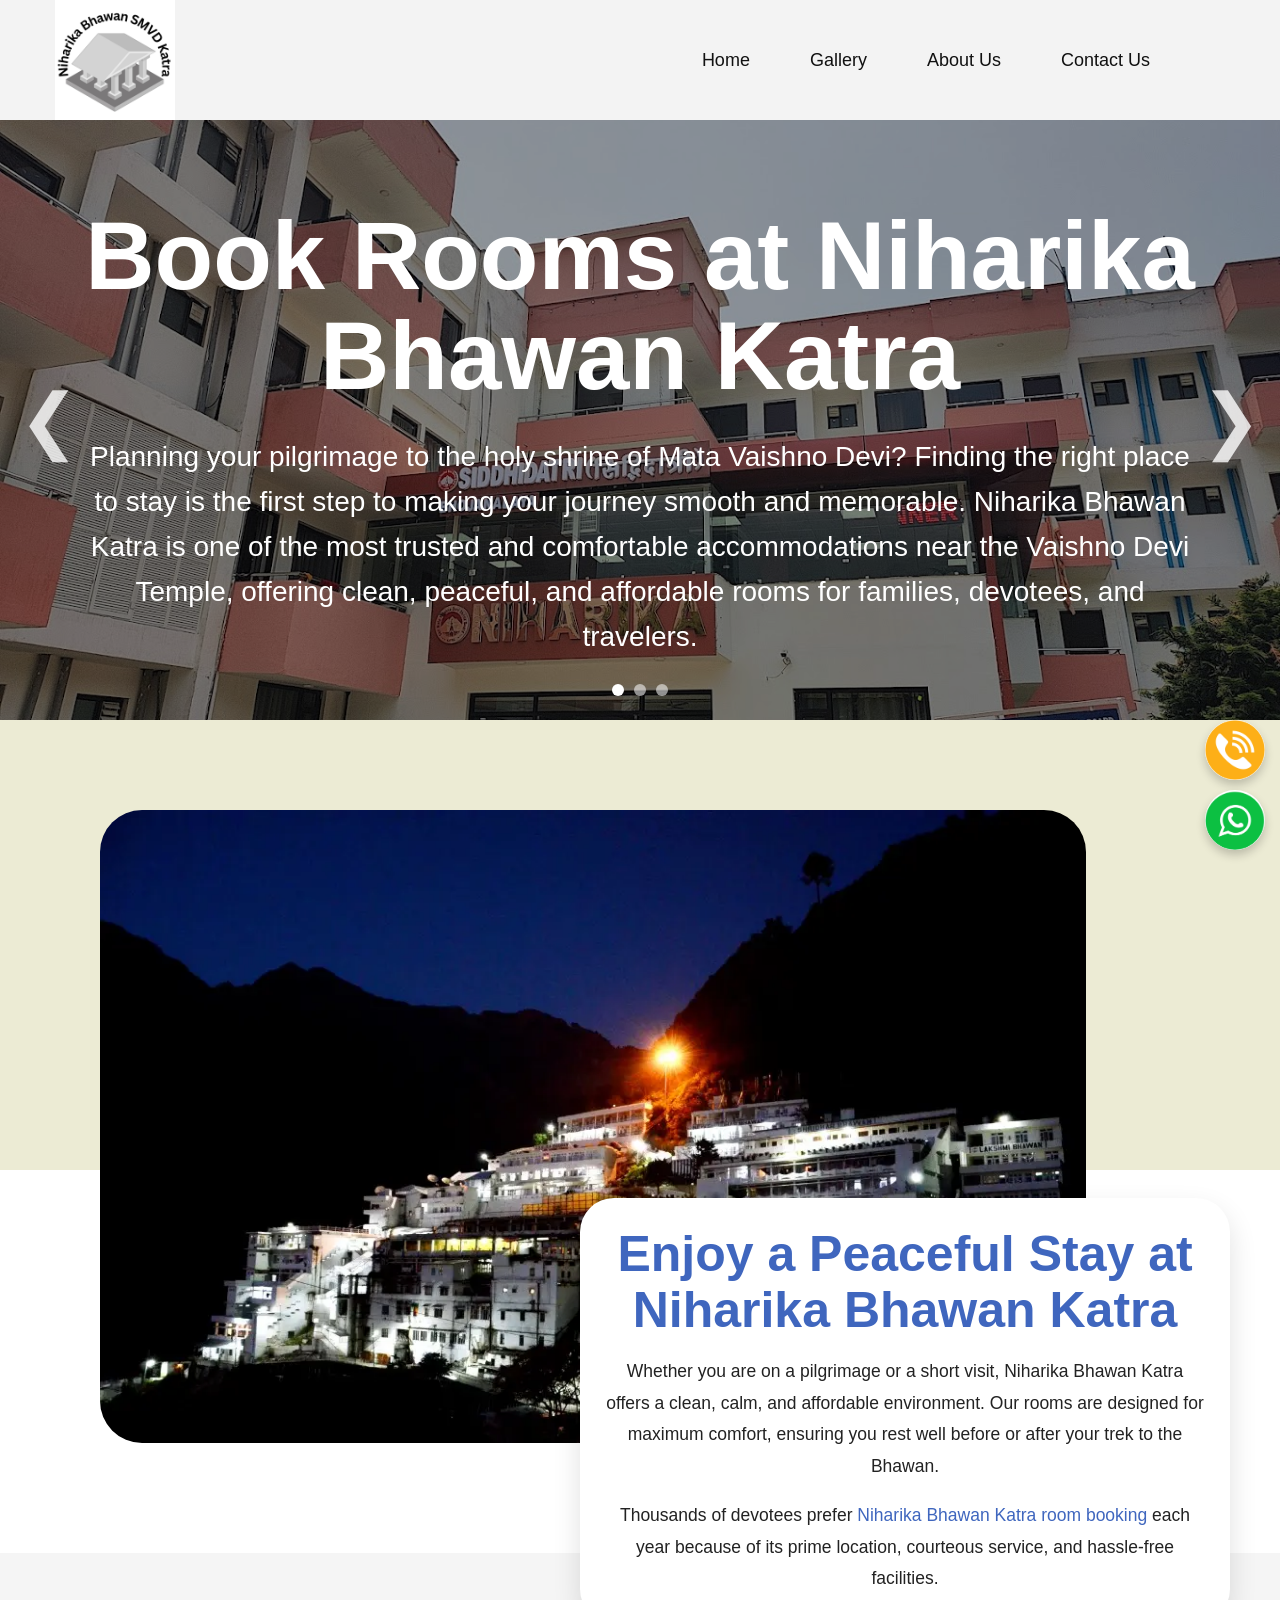
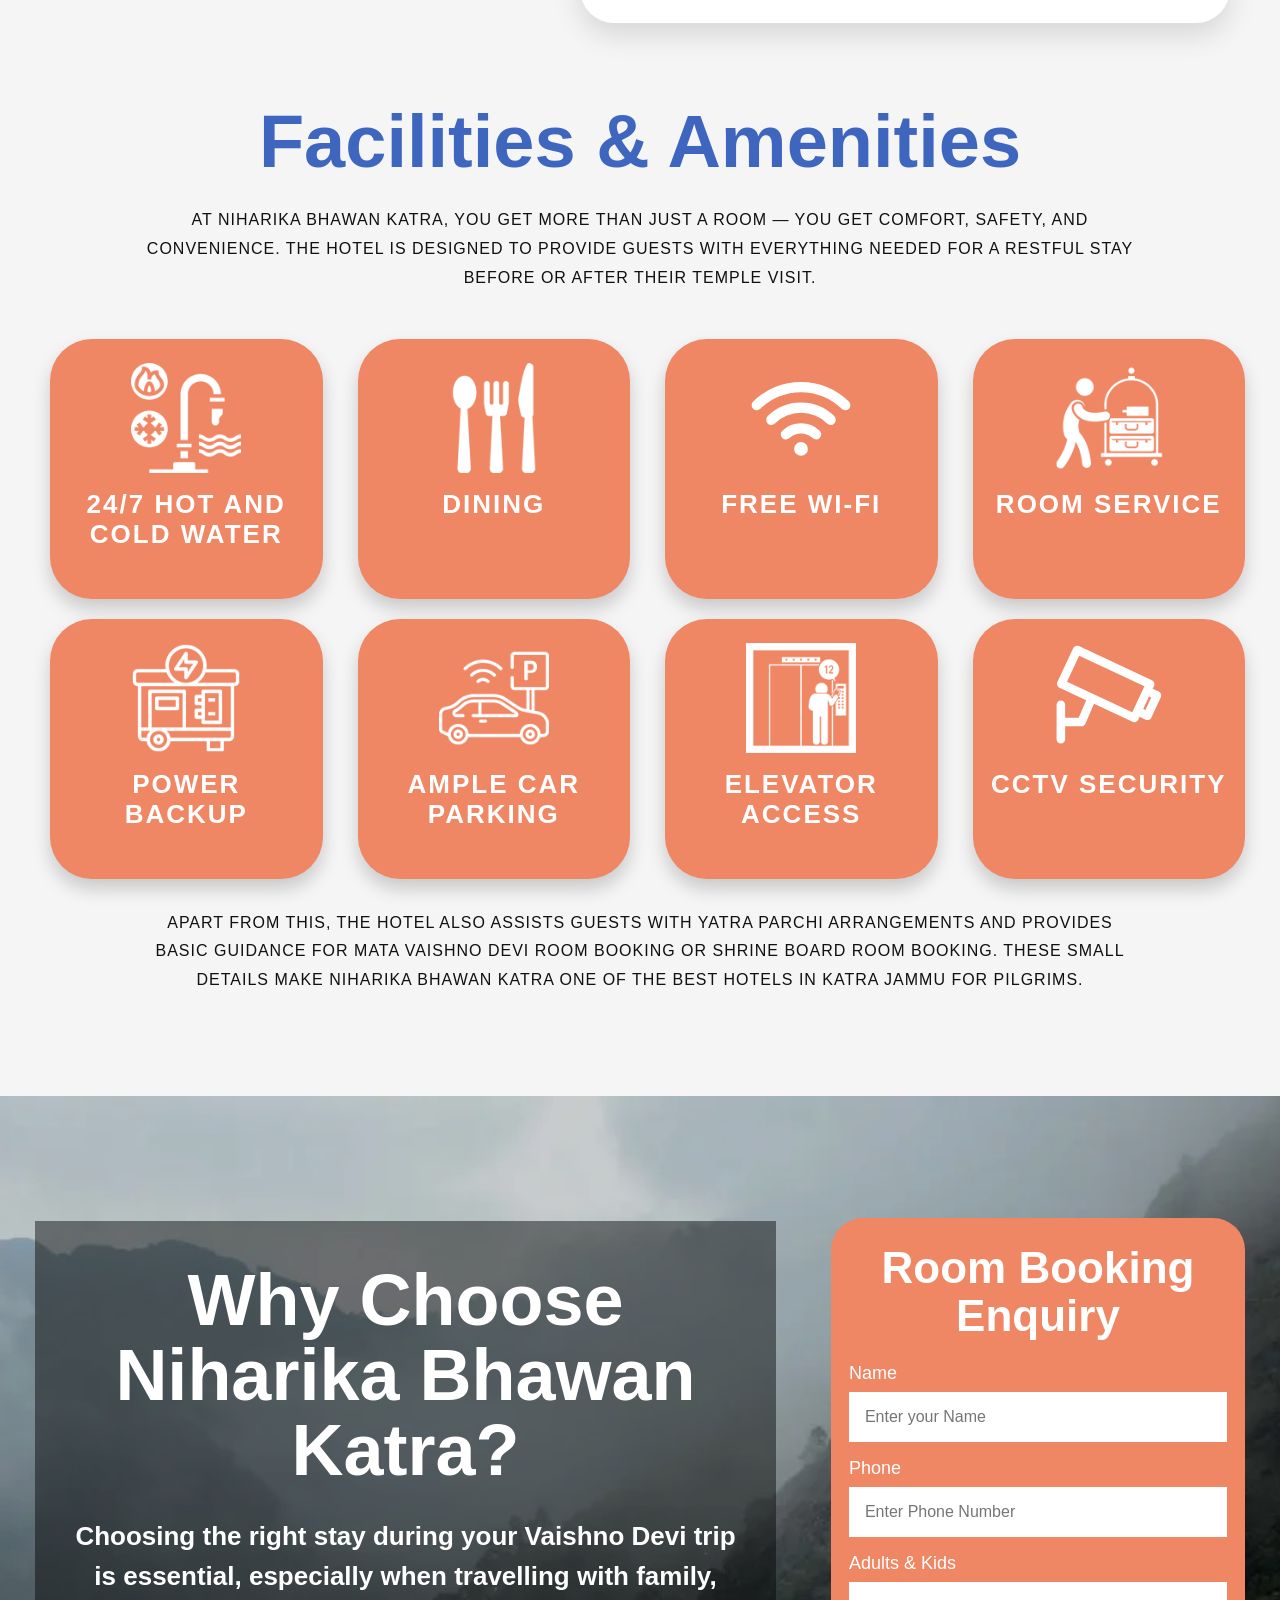
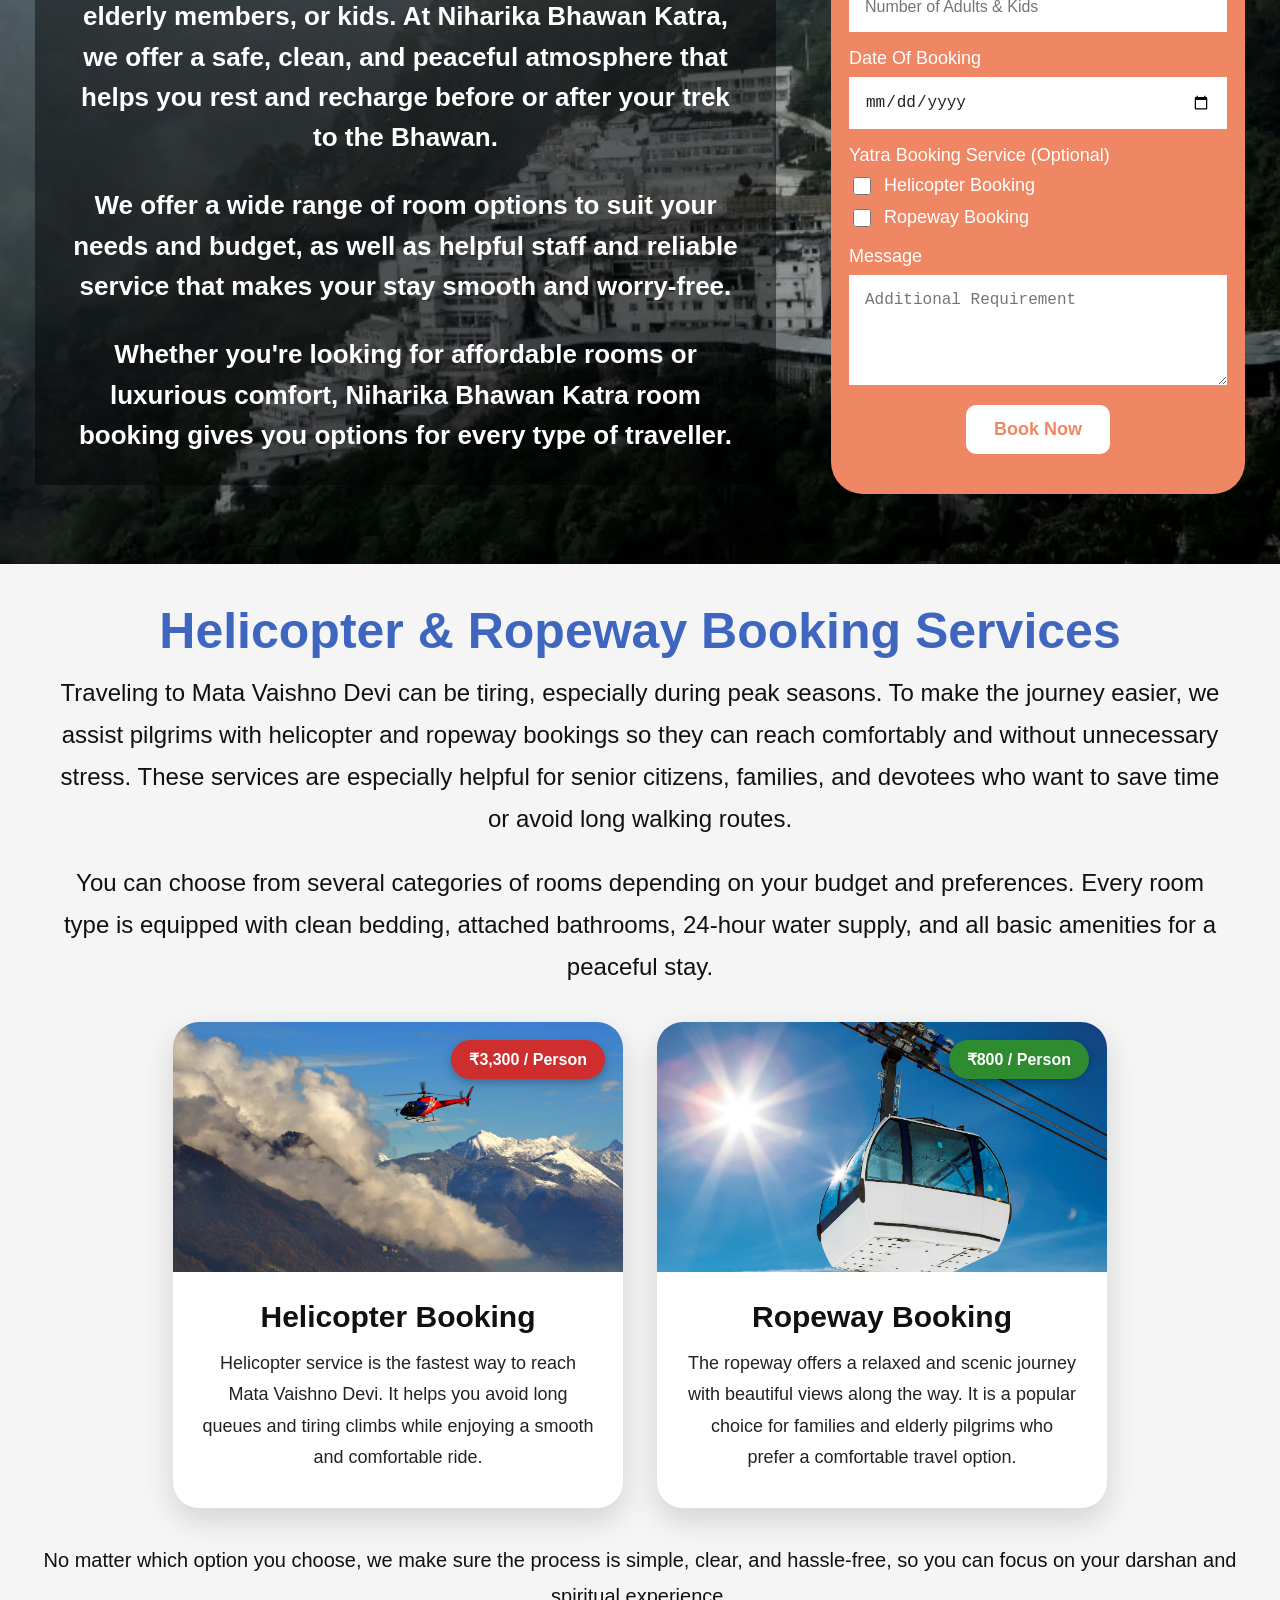
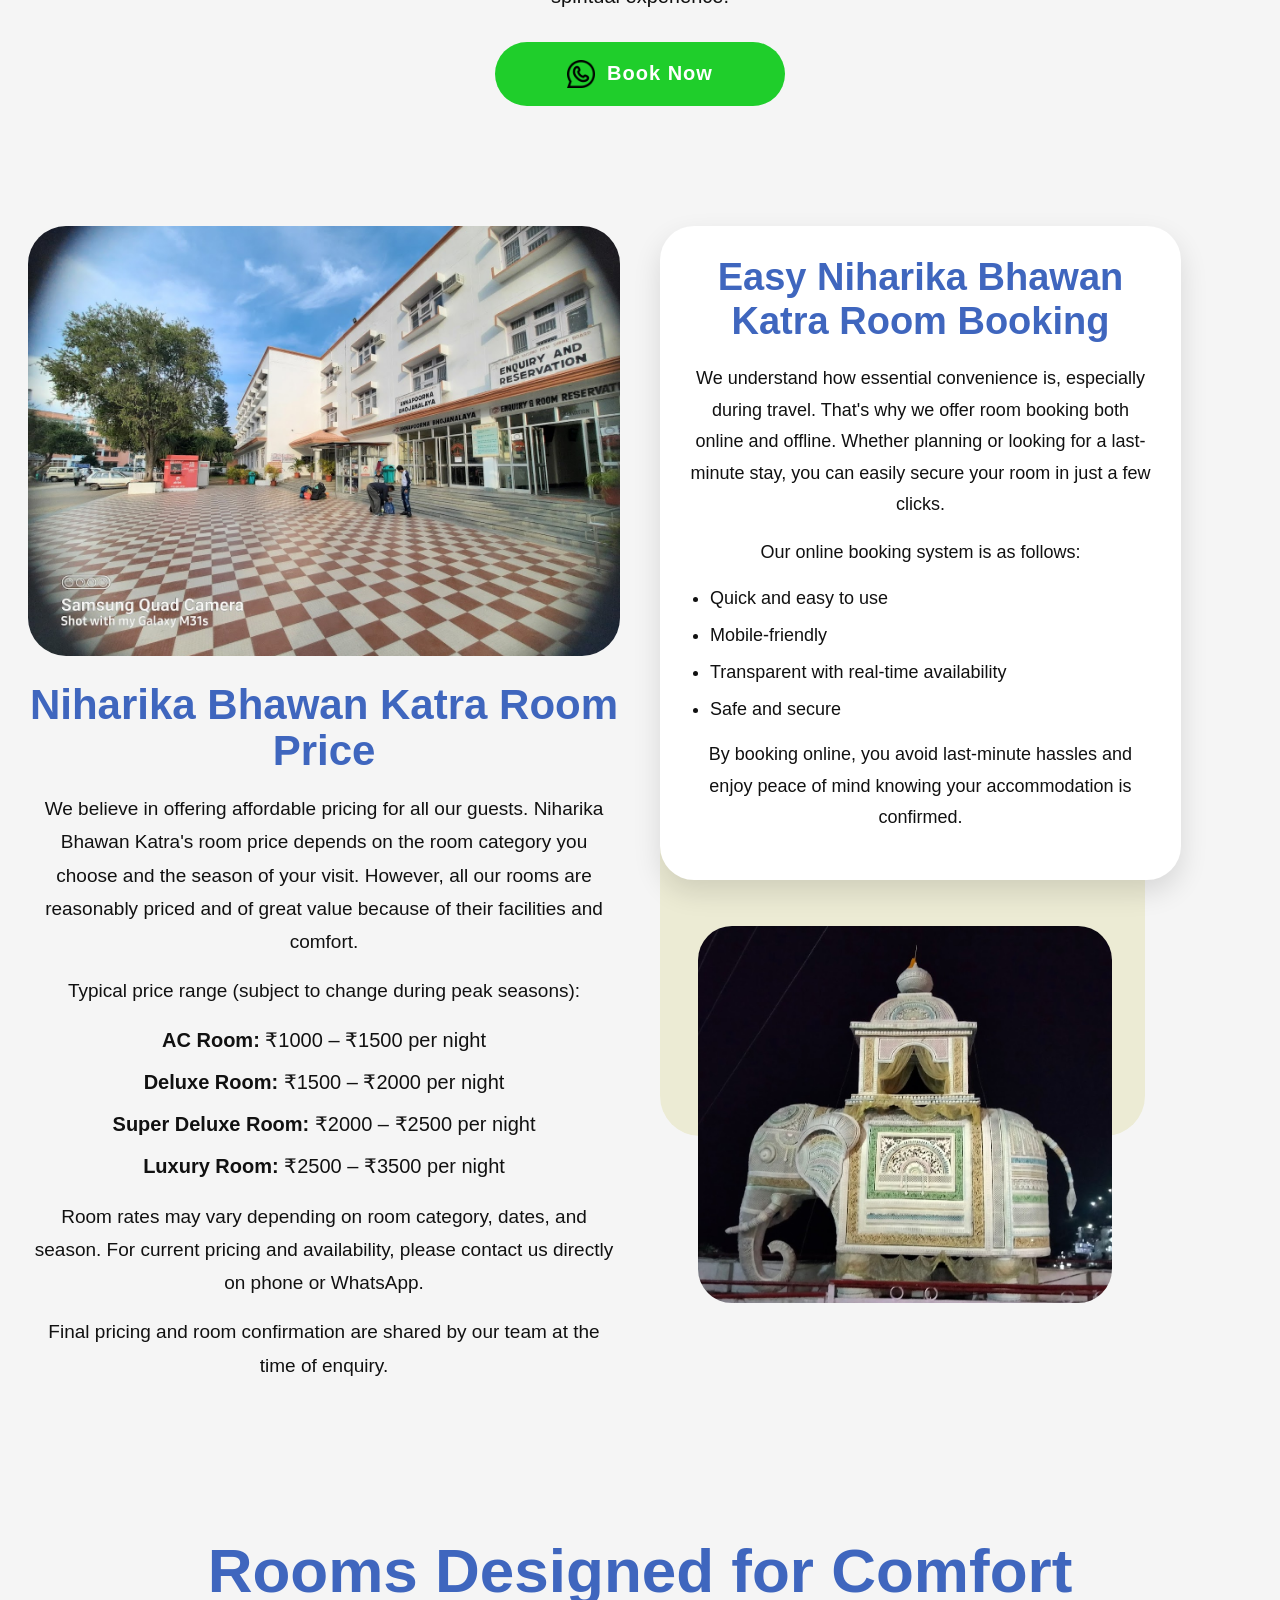
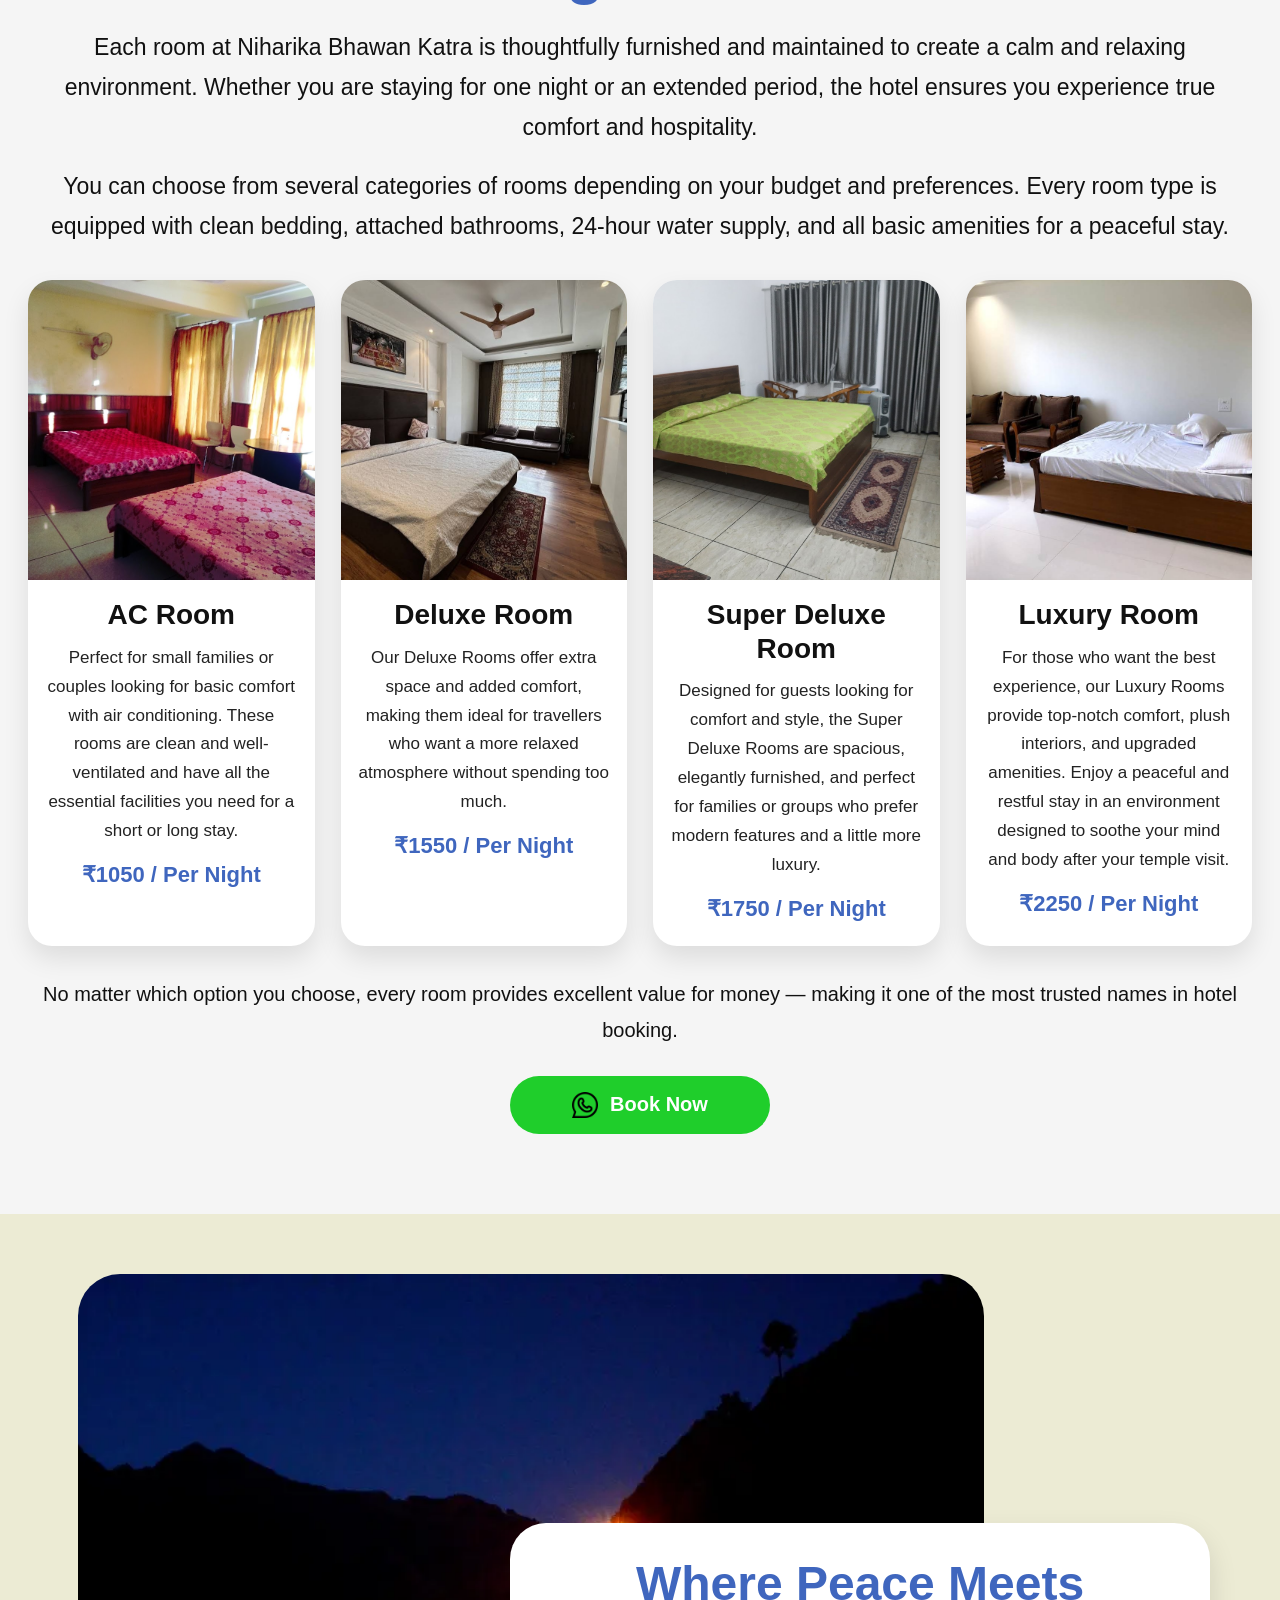
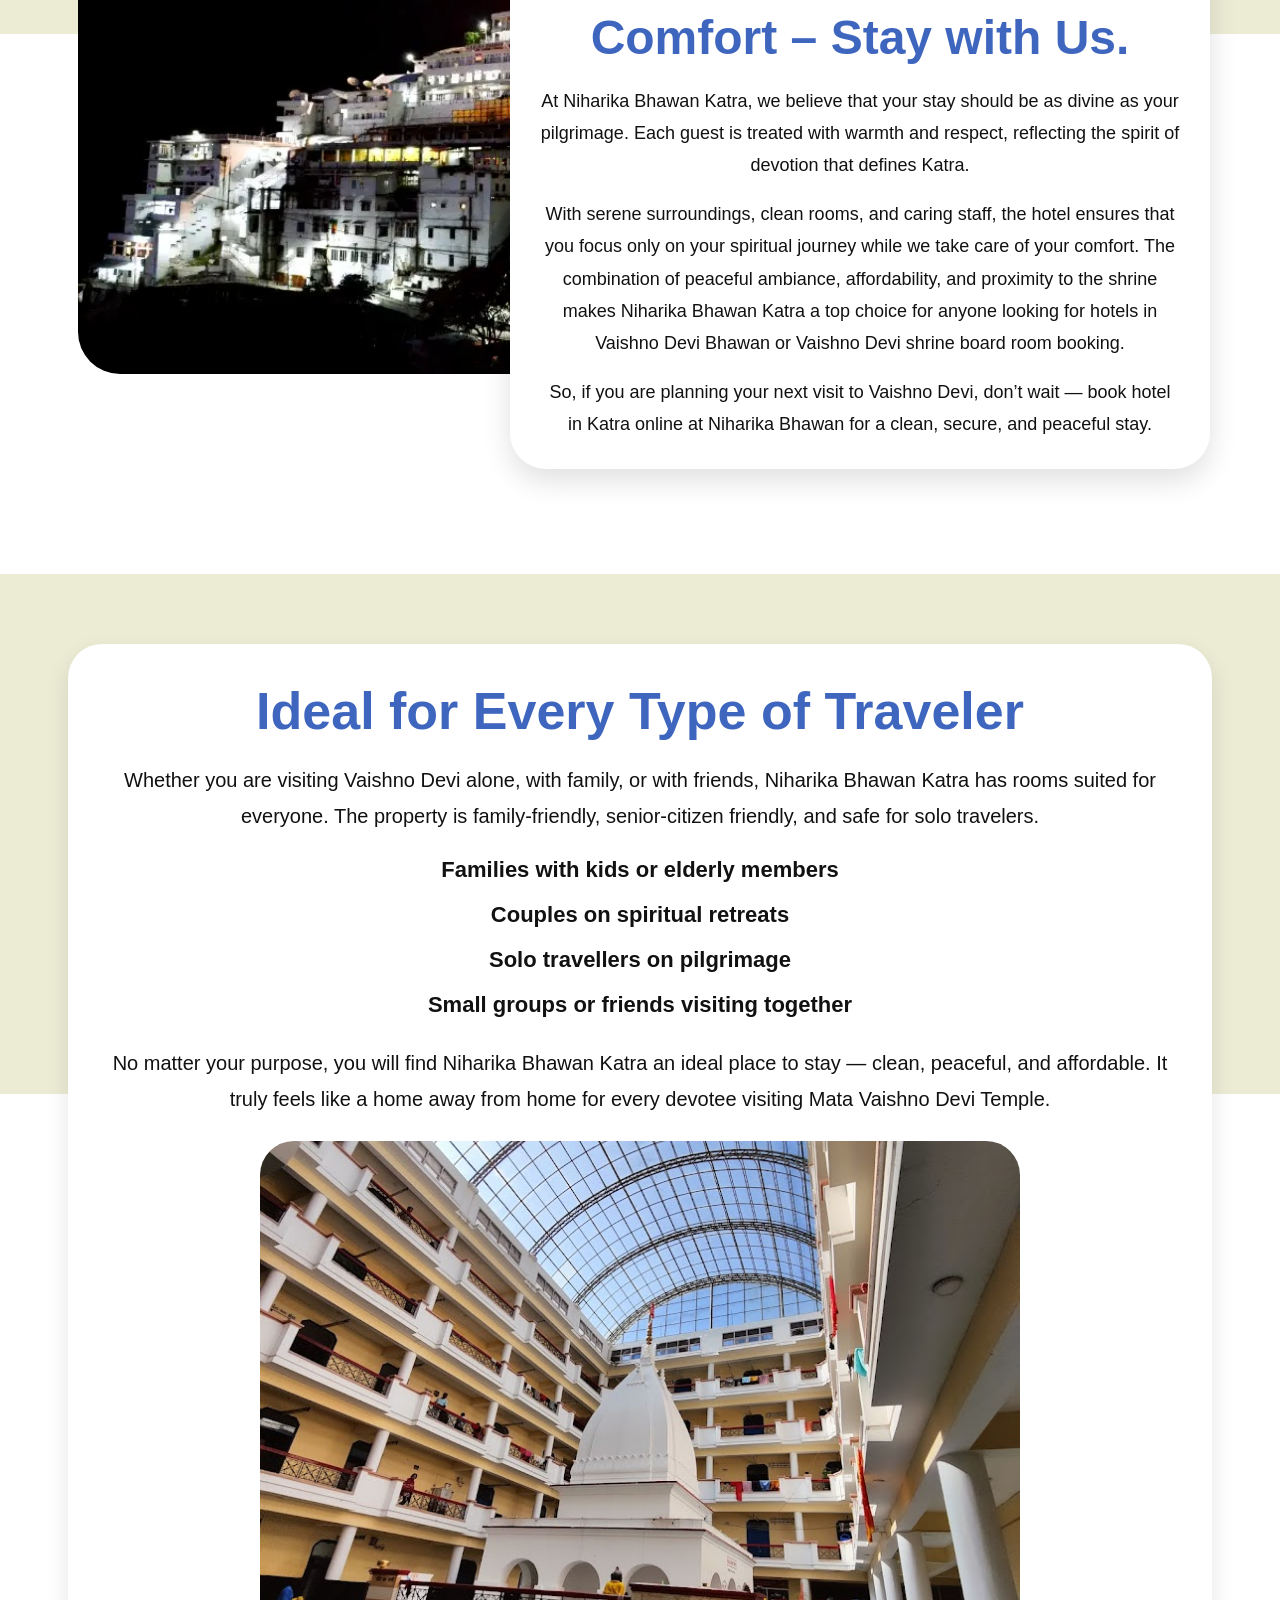
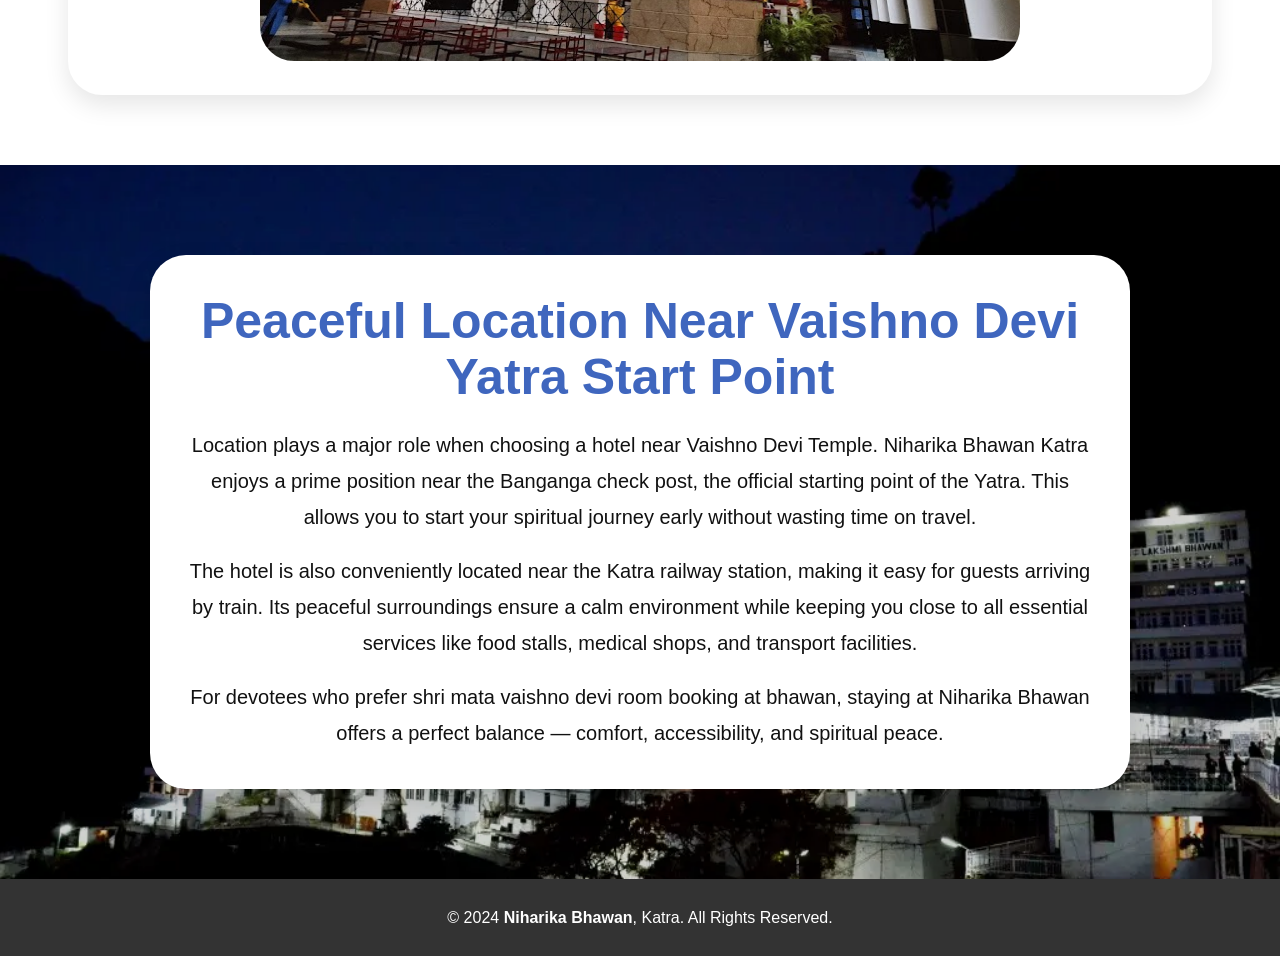
==== index.html @ 3c654892 "make changes" ====
<!DOCTYPE html>
<html lang="en">
<head>
  <!-- Google Tag Manager -->
   <script async src="https://www.googletagmanager.com/gtag/js?id=AW-18044706580"></script>
    <script>
      window.dataLayer = window.dataLayer || [];
      function gtag(){dataLayer.push(arguments);}
      gtag('js', new Date());
      gtag('config', 'AW-18044706580');
    </script>
  <script>(function(w,d,s,l,i){w[l]=w[l]||[];w[l].push({'gtm.start':
  new Date().getTime(),event:'gtm.js'});var f=d.getElementsByTagName(s)[0],
  j=d.createElement(s),dl=l!='dataLayer'?'&l='+l:'';j.async=true;j.src=
  'https://www.googletagmanager.com/gtm.js?id='+i+dl;f.parentNode.insertBefore(j,f);
  })(window,document,'script','dataLayer','GTM-N9LTWVC6');</script>
  <!-- End Google Tag Manager -->
  <meta charset="UTF-8" />
  <meta name="viewport" content="width=device-width, initial-scale=1.0" />

  <title>Niharika Bhawan Katra | Room Booking Near Vaishno Devi</title>
  <meta name="description" content="Book rooms at Niharika Bhawan Katra for a clean, comfortable, and convenient stay near Vaishno Devi. Direct enquiry on phone and WhatsApp.">
  <meta name="robots" content="index, follow">
  <link rel="canonical" href="https://www.niharika-bhawan-stay.com/">

  <!-- optional only; Google ranking par effect nahi -->
  <meta name="keywords" content="Niharika Bhawan Katra, room booking Katra, hotel near Vaishno Devi, stay in Katra, Katra room booking">

  <link rel="icon" href="images/favicon.png" />
  <link rel="stylesheet" href="css/style.css" />
</head>
<body>
  <!-- Google Tag Manager (noscript) -->
  <noscript><iframe src="https://www.googletagmanager.com/ns.html?id=GTM-N9LTWVC6"
  height="0" width="0" style="display:none;visibility:hidden"></iframe></noscript>
  <!-- End Google Tag Manager (noscript) -->
  <header class="site-header">
    <div class="header-inner">
      <a href="index.html" class="logo-wrap">
        <img
          src="images/NiharikaBhawanSMVDKatralogo.jpg"
          alt="Niharika Bhawan Logo"
          class="logo-img"
        />
      </a>

      <nav class="desktop-nav">
        <a href="index.html">Home</a>
        <a href="gallery.html">Gallery</a>
        <a href="about-us.html">About Us</a>
        <a href="contact-us.html">Contact Us</a>
      </nav>
    </div>
  </header>
  <section class="hero-slider" id="carousel-5ac9">
  <div class="slides">

    <div class="slide active" style="background-image: url('images/hero1.jpg');">
      <div class="slide-overlay"></div>
      <div class="slide-content">
        <h1>Book Rooms at Niharika Bhawan Katra</h1>
        <p>
          Planning your pilgrimage to the holy shrine of Mata Vaishno Devi? Finding the right place to stay is the
          first step to making your journey smooth and memorable. Niharika Bhawan Katra is one of the most trusted
          and comfortable accommodations near the Vaishno Devi Temple, offering clean, peaceful, and affordable rooms
          for families, devotees, and travelers.
        </p>
      </div>
    </div>

    <div class="slide" style="background-image: url('images/hero2.jpg');">
      <div class="slide-overlay"></div>
      <div class="slide-content">
        <h1>Comfortable Stay Near Vaishno Devi</h1>
        <p>
          Enjoy a peaceful and convenient stay with clean rooms, easy access, and direct booking support for your trip.
        </p>
      </div>
    </div>

    <div class="slide" style="background-image: url('images/hero3.jpg');">
      <div class="slide-overlay"></div>
      <div class="slide-content">
        <h1>Affordable Rooms for Families and Travelers</h1>
        <p>
          Book your stay with confidence and experience a simple, guest-friendly environment designed for comfort.
        </p>
      </div>
    </div>

  </div>

  <button class="slider-arrow prev" id="prevSlide" aria-label="Previous slide">&#10094;</button>
  <button class="slider-arrow next" id="nextSlide" aria-label="Next slide">&#10095;</button>

  <div class="slider-dots">
    <span class="dot active" data-slide="0"></span>
    <span class="dot" data-slide="1"></span>
    <span class="dot" data-slide="2"></span>
  </div>
  </section>
  <section class="peace-stay-section">
  <div class="peace-top-bg"></div>

  <div class="peace-stay-container">
    <div class="peace-image-wrap">
      <img src="images/2022-06-16.jpg" alt="Niharika Bhawan Katra" class="peace-image" />
    </div>

    <div class="peace-card">
      <h2>Enjoy a Peaceful Stay at Niharika Bhawan Katra</h2>

      <p>
        Whether you are on a pilgrimage or a short visit, Niharika Bhawan Katra offers
        a clean, calm, and affordable environment. Our rooms are designed for maximum
        comfort, ensuring you rest well before or after your trek to the Bhawan.
      </p>

      <p>
        Thousands of devotees prefer
        <a href="contact-us.html">Niharika Bhawan Katra room booking</a>
        each year because of its prime location, courteous service, and hassle-free facilities.
      </p>
    </div>
  </div>
</section>
<section class="amenities-section">
  <div class="amenities-container">
    <h2 class="amenities-heading">Facilities &amp; Amenities</h2>

    <p class="amenities-top-text">
      At Niharika Bhawan Katra, you get more than just a room — you get comfort,
      safety, and convenience. The hotel is designed to provide guests with everything
      needed for a restful stay before or after their temple visit.
    </p>

    <div class="amenities-grid">
      <div class="amenity-card">
        <img src="images/amenities/hot-cold-water.png" alt="24/7 hot and cold water" class="amenity-icon" />
        <h5>24/7 Hot and Cold Water</h5>
      </div>

      <div class="amenity-card">
        <img src="images/amenities/dining.png" alt="Dining" class="amenity-icon" />
        <h5>Dining</h5>
      </div>

      <div class="amenity-card">
        <img src="images/amenities/wifi.svg" alt="Free Wi-Fi" class="amenity-icon" />
        <h5>Free Wi-Fi</h5>
      </div>

      <div class="amenity-card">
        <img src="images/amenities/room-services.png" alt="Room Service" class="amenity-icon" />
        <h5>Room Service</h5>
      </div>

      <div class="amenity-card">
        <img src="images/amenities/power-backup.png" alt="Power Backup" class="amenity-icon" />
        <h5>Power Backup</h5>
      </div>

      <div class="amenity-card">
        <img src="images/amenities/parking.png" alt="Ample Car Parking" class="amenity-icon" />
        <h5>Ample Car Parking</h5>
      </div>

      <div class="amenity-card">
        <img src="images/amenities/elevator.png" alt="Elevator Access" class="amenity-icon" />
        <h5>Elevator Access</h5>
      </div>

      <div class="amenity-card">
        <img src="images/amenities/cctv.svg" alt="CCTV Security" class="amenity-icon" />
        <h5>CCTV Security</h5>
      </div>
    </div>

    <p class="amenities-bottom-text">
      Apart from this, the hotel also assists guests with Yatra Parchi arrangements and provides basic guidance for Mata Vaishno Devi room booking or shrine board room booking. These small details make Niharika Bhawan Katra one of the best hotels in Katra Jammu for pilgrims.
    </p>
  </div>
</section>
<section class="why-booking-section">
  <div class="why-booking-overlay"></div>

  <div class="why-booking-container">
    <div class="why-content-box">
      <h2>Why Choose <br>Niharika Bhawan Katra?</h2>

      <p>
        Choosing the right stay during your Vaishno Devi trip is essential,
        especially when travelling with family, elderly members, or kids.
        At Niharika Bhawan Katra, we offer a safe, clean, and peaceful atmosphere
        that helps you rest and recharge before or after your trek to the Bhawan.
      </p>

      <p>
        We offer a wide range of room options to suit your needs and budget,
        as well as helpful staff and reliable service that makes your stay
        smooth and worry-free.
      </p>

      <p>
        Whether you're looking for affordable rooms or luxurious comfort,
        Niharika Bhawan Katra room booking gives you options for every type of traveller.
      </p>
    </div>

    <div class="booking-form-box">
      <form id="bookingForm" class="booking-form">
        <!-- apni Web3Forms key use karna -->
        <input type="hidden" name="access_key" value="YOUR_WEB3FORMS_ACCESS_KEY">
        <input type="hidden" name="from_name" value="Niharika Bhawan Katra">
        <input type="hidden" name="subject" value="New Booking Enquiry from Niharika Bhawan Katra">
        <input type="checkbox" name="botcheck" style="display:none;">

        <h3>Room Booking Enquiry</h3>

        <div class="form-group">
          <label for="name">Name</label>
          <input id="name" type="text" name="name" placeholder="Enter your Name" required>
        </div>

        <div class="form-group">
          <label for="phone">Phone</label>
          <input id="phone" type="tel" name="phone" placeholder="Enter Phone Number" required>
        </div>

        <div class="form-group">
          <label for="persons">Adults &amp; Kids</label>
          <input id="persons" type="text" name="persons" placeholder="Number of Adults &amp; Kids" required>
        </div>

        <div class="form-group">
          <label for="date">Date Of Booking</label>
          <input id="date" type="date" name="date" required>
        </div>

        <div class="form-group service-group">
          <label>Yatra Booking Service (Optional)</label>

          <label class="checkbox-row">
            <input type="checkbox" name="service" value="Helicopter Booking">
            <span>Helicopter Booking</span>
          </label>

          <label class="checkbox-row">
            <input type="checkbox" name="service" value="Ropeway Booking">
            <span>Ropeway Booking</span>
          </label>
        </div>

        <div class="form-group">
          <label for="message">Message</label>
          <textarea id="message" name="message" placeholder="Additional Requirement"></textarea>
        </div>

        <div class="form-group submit-group">
          <button type="submit" class="booking-btn">Book Now</button>
        </div>
      </form>
    </div>
  </div>

  <div id="successPopup" class="success-popup">
    <h4>Booking Successful</h4>
    <p>We will contact you shortly.</p>
  </div>
</section>
<section class="booking-services-section">
  <div class="booking-services-container">
    <h2 class="booking-services-heading">Helicopter &amp; Ropeway Booking Services</h2>

    <p class="booking-services-para">
      Traveling to Mata Vaishno Devi can be tiring, especially during peak seasons.
      To make the journey easier, we assist pilgrims with helicopter and ropeway
      bookings so they can reach comfortably and without unnecessary stress.
      These services are especially helpful for senior citizens, families, and
      devotees who want to save time or avoid long walking routes.
    </p>

    <p class="booking-services-para">
      You can choose from several categories of rooms depending on your budget
      and preferences. Every room type is equipped with clean bedding, attached
      bathrooms, 24-hour water supply, and all basic amenities for a peaceful stay.
    </p>

    <div class="booking-cards-wrap">
      <div class="booking-card">
        <div class="booking-card-image-wrap">
          <img src="images/helicopter-booking-in-vaishnodevi.jpg" alt="Vaishno Devi Helicopter Booking" class="booking-card-image">
          <div class="booking-price-badge badge-red">₹3,300 / Person</div>
        </div>

        <div class="booking-card-body">
          <h3>Helicopter Booking</h3>
          <p>
            Helicopter service is the fastest way to reach Mata Vaishno Devi. It helps you avoid long queues and tiring climbs while enjoying a smooth and comfortable ride.
          </p>
        </div>
      </div>

      <div class="booking-card">
        <div class="booking-card-image-wrap">
          <img src="images/rope-way-booking-vaishno-devi.jpg" alt="Vaishno Devi Ropeway Booking" class="booking-card-image">
          <div class="booking-price-badge badge-green">₹800 / Person</div>
        </div>

        <div class="booking-card-body">
          <h3>Ropeway Booking</h3>
          <p>
            The ropeway offers a relaxed and scenic journey with beautiful views along the way. It is a popular choice for families and elderly pilgrims who prefer a comfortable travel option.
          </p>
        </div>
      </div>
    </div>

    <p class="booking-services-bottom">
      No matter which option you choose, we make sure the process is simple, clear, and hassle-free, so you can focus on your darshan and spiritual experience.
    </p>

    <div class="booking-btn-wrap">
      <a href="https://wa.me/917690940051" target="_blank" class="booking-now-btn">
        <img src="images/3781677.png" alt="WhatsApp">
        <span>Book Now</span>
      </a>
    </div>
  </div>
</section>
<section class="room-info-section">
  <div class="room-info-container">

    <div class="room-info-grid">
      <!-- Left Column -->
      <div class="room-price-block">
        <div class="room-price-image-wrap">
          <img src="images/2022-02-14.jpg" alt="Room Price" class="room-price-image">
        </div>

        <div class="room-price-content">
          <h2>Niharika Bhawan Katra Room Price</h2>

          <p>
            We believe in offering affordable pricing for all our guests. Niharika Bhawan Katra's room price depends on the room category you choose and the season of your visit. However, all our rooms are reasonably priced and of great value because of their facilities and comfort.
          </p>

          <p>Typical price range (subject to change during peak seasons):</p>

          <ul class="room-price-list">
            <li><strong>AC Room:</strong> ₹1000 – ₹1500 per night</li>
            <li><strong>Deluxe Room:</strong> ₹1500 – ₹2000 per night</li>
            <li><strong>Super Deluxe Room:</strong> ₹2000 – ₹2500 per night</li>
            <li><strong>Luxury Room:</strong> ₹2500 – ₹3500 per night</li>
          </ul>

          <p>
            Room rates may vary depending on room category, dates, and season. For current pricing and availability, please contact us directly on phone or WhatsApp.
          </p>
          <p>
            Final pricing and room confirmation are shared by our team at the time of enquiry.
          </p>
        </div>
      </div>

      <!-- Right Column -->
      <div class="easy-booking-block">
        <div class="easy-booking-bg-shape"></div>
        
        
        
        <div class="easy-booking-card">
            <h2 class="easy-booking-title">Easy Niharika Bhawan Katra Room Booking</h2>
          <p>
            We understand how essential convenience is, especially during travel. That's why we offer room booking both online and offline. Whether planning or looking for a last-minute stay, you can easily secure your room in just a few clicks.
          </p>

          <p>Our online booking system is as follows:</p>

          <ul class="easy-booking-list">
            <li>Quick and easy to use</li>
            <li>Mobile-friendly</li>
            <li>Transparent with real-time availability</li>
            <li>Safe and secure</li>
          </ul>

          <p>
            By booking online, you avoid last-minute hassles and enjoy peace of mind knowing your accommodation is confirmed.
          </p>
        </div>
        <img src="images/2020-12-13.jpg" alt="Easy Booking" class="easy-booking-image">
        
      </div>
    </div>

  </div>
</section>

<section class="rooms-comfort-section">
  <div class="rooms-comfort-container">
    <h2 class="rooms-comfort-heading">Rooms Designed for Comfort</h2>

    <p class="rooms-comfort-text">
      Each room at Niharika Bhawan Katra is thoughtfully furnished and maintained to create a calm and relaxing environment. Whether you are staying for one night or an extended period, the hotel ensures you experience true comfort and hospitality.
    </p>

    <p class="rooms-comfort-text">
      You can choose from several categories of rooms depending on your budget and preferences. Every room type is equipped with clean bedding, attached bathrooms, 24-hour water supply, and all basic amenities for a peaceful stay.
    </p>

    <div class="rooms-grid">
      <div class="room-card">
        <img src="images/IMG_20190401_071636.jpg" alt="AC Room" class="room-card-image">
        <h3>AC Room</h3>
        <p>
          Perfect for small families or couples looking for basic comfort with air conditioning. These rooms are clean and well-ventilated and have all the essential facilities you need for a short or long stay.
        </p>
        <h4>₹1050 / Per Night</h4>
      </div>

      <div class="room-card">
        <img src="images/2024-09-133.jpg" alt="Deluxe Room" class="room-card-image">
        <h3>Deluxe Room</h3>
        <p>
          Our Deluxe Rooms offer extra space and added comfort, making them ideal for travellers who want a more relaxed atmosphere without spending too much.
        </p>
        <h4>₹1550 / Per Night</h4>
      </div>

      <div class="room-card">
        <img src="images/2023-02-21.jpg" alt="Super Deluxe Room" class="room-card-image">
        <h3>Super Deluxe Room</h3>
        <p>
          Designed for guests looking for comfort and style, the Super Deluxe Rooms are spacious, elegantly furnished, and perfect for families or groups who prefer modern features and a little more luxury.
        </p>
        <h4>₹1750 / Per Night</h4>
      </div>

      <div class="room-card">
        <img src="images/2024-05-03.jpg" alt="Luxury Room" class="room-card-image">
        <h3>Luxury Room</h3>
        <p>
          For those who want the best experience, our Luxury Rooms provide top-notch comfort, plush interiors, and upgraded amenities. Enjoy a peaceful and restful stay in an environment designed to soothe your mind and body after your temple visit.
        </p>
        <h4>₹2250 / Per Night</h4>
      </div>
    </div>

    <p class="rooms-comfort-bottom-text">
      No matter which option you choose, every room provides excellent value for money — making it one of the most trusted names in hotel booking.
    </p>

    <div class="rooms-btn-wrap">
      <a href="https://wa.me/917690940051" target="_blank" class="rooms-book-btn">
        <img src="images/3781677.png" alt="WhatsApp">
        <span>Book Now</span>
      </a>
    </div>
  </div>
</section>
<section class="stay-peace-section">
  <div class="stay-peace-top-bg"></div>

  <div class="stay-peace-container">
    <div class="stay-peace-image-wrap">
      <img src="images/2022-06-16.jpg" alt="Where Peace Meets Comfort" class="stay-peace-image">
    </div>

    <div class="stay-peace-card">
      <h2>Where Peace Meets Comfort – Stay with Us.</h2>

      <p>
        At Niharika Bhawan Katra, we believe that your stay should be as divine as your pilgrimage. Each guest is treated with warmth and respect, reflecting the spirit of devotion that defines Katra.
      </p>

      <p>
        With serene surroundings, clean rooms, and caring staff, the hotel ensures that you focus only on your spiritual journey while we take care of your comfort. The combination of peaceful ambiance, affordability, and proximity to the shrine makes Niharika Bhawan Katra a top choice for anyone looking for hotels in Vaishno Devi Bhawan or Vaishno Devi shrine board room booking.
      </p>

      <p>
        So, if you are planning your next visit to Vaishno Devi, don’t wait — book hotel in Katra online at Niharika Bhawan for a clean, secure, and peaceful stay.
      </p>
    </div>
  </div>
</section>

<section class="traveler-types-section">
  <div class="traveler-types-bg"></div>

  <div class="traveler-types-container">
    <div class="traveler-types-card">
      <h2>Ideal for Every Type of Traveler</h2>

      <p>
        Whether you are visiting Vaishno Devi alone, with family, or with friends, Niharika Bhawan Katra has rooms suited for everyone. The property is family-friendly, senior-citizen friendly, and safe for solo travelers.
      </p>

      <ul class="traveler-types-list">
        <li><strong>Families with kids or elderly members</strong></li>
        <li><strong>Couples on spiritual retreats</strong></li>
        <li><strong>Solo travellers on pilgrimage</strong></li>
        <li><strong>Small groups or friends visiting together</strong></li>
      </ul>

      <p>
        No matter your purpose, you will find Niharika Bhawan Katra an ideal place to stay — clean, peaceful, and affordable. It truly feels like a home away from home for every devotee visiting Mata Vaishno Devi Temple.
      </p>

      <img src="images/2022-08-21.jpg" alt="Ideal for every traveler" class="traveler-types-image">
    </div>
  </div>
</section>

<section class="location-highlight-section">
  <div class="location-highlight-overlay"></div>

  <div class="location-highlight-container">
    <div class="location-highlight-card">
      <h2>Peaceful Location Near Vaishno Devi Yatra Start Point</h2>

      <p>
        Location plays a major role when choosing a hotel near Vaishno Devi Temple. Niharika Bhawan Katra enjoys a prime position near the Banganga check post, the official starting point of the Yatra. This allows you to start your spiritual journey early without wasting time on travel.
      </p>

      <p>
        The hotel is also conveniently located near the Katra railway station, making it easy for guests arriving by train. Its peaceful surroundings ensure a calm environment while keeping you close to all essential services like food stalls, medical shops, and transport facilities.
      </p>

      <p>
        For devotees who prefer shri mata vaishno devi room booking at bhawan, staying at Niharika Bhawan offers a perfect balance — comfort, accessibility, and spiritual peace.
      </p>
    </div>
  </div>
</section>

<script src="js/main.js"></script>
<footer class="site-footer">
  <div class="site-footer-container">
    <p class="site-footer-text">
      <a href="index.html">
        © 2024 <span>Niharika Bhawan</span>, Katra. All Rights Reserved.
      </a>
    </p>
  </div>

  <div class="floating-contact-buttons">
    <a href="tel:+91-7690940051" class="floating-btn call-btn" aria-label="Call Now">
      <img src="images/callto.png" alt="Call Now">
    </a>

    <a href="https://wa.me/917690940051" target="_blank" class="floating-btn whatsapp-btn" aria-label="WhatsApp Now">
      <img src="images/whatsapp-img.png" alt="WhatsApp Now">
    </a>
  </div>
</footer>
</body>
</html>
---- css/style.css ----
* {
  box-sizing: border-box;
}

html,
body {
  margin: 0;
  padding: 0;
}

body {
  font-family: Arial, sans-serif;
  background: #ffffff;
}

.site-header {
  width: 100%;
  background: #f3f3f3;
}

.header-inner {
  width: 100%;
  max-width: 1665px;
  height: 120px;
  margin: 0 auto;
  padding: 0 80px 0 55px;
  display: flex;
  align-items: center;
  justify-content: space-between;
}

.logo-wrap {
  display: flex;
  align-items: center;
  width: 260px;
  height: 100%;
  flex-shrink: 0;
}

.logo-img {
  width: 120px;
  height: auto;
  display: block;
}

.desktop-nav {
  display: flex;
  align-items: center;
  gap: 60px;
  margin-right: 50px;
}

.desktop-nav a {
  text-decoration: none;
  color: #111111;
  font-size: 18px;
  font-weight: 400;
  line-height: 1;
}

.desktop-nav a:hover {
  color: #333333;
}

.hero-dummy {
  position: relative;
  min-height: 520px;
  background: url("images/hero.jpg") center center / cover no-repeat;
}

.hero-overlay {
  position: absolute;
  inset: 0;
  background: rgba(0, 0, 0, 0.28);
}

.hero-content {
  position: relative;
  z-index: 2;
  max-width: 1200px;
  margin: 0 auto;
  padding: 210px 40px 60px;
  text-align: center;
}

.hero-content h1 {
  margin: 0;
  color: #ffffff;
  font-size: 82px;
  font-weight: 700;
  line-height: 1.05;
}

/* Tablet */
@media (max-width: 1200px) {
  .header-inner {
    height: 130px;
    padding: 0 35px 0 25px;
  }

  .logo-wrap {
    width: 210px;
  }

  .logo-img {
    width: 170px;
  }

  .desktop-nav {
    gap: 45px;
    margin-right: 10px;
  }

  .desktop-nav a {
    font-size: 20px;
  }

  .hero-content h1 {
    font-size: 56px;
  }
}

/* Mobile */
@media (max-width: 768px) {
  .header-inner {
    height: 92px;
    padding: 0 16px;
  }

  .logo-wrap {
    width: 150px;
  }

  .logo-img {
    width: 118px;
  }

  .desktop-nav {
    gap: 18px;
    margin-right: 0;
  }

  .desktop-nav a {
    font-size: 14px;
  }

  .hero-dummy {
    min-height: 360px;
  }

  .hero-content {
    padding: 130px 18px 30px;
  }

  .hero-content h1 {
    font-size: 34px;
  }
}
.hero-slider {
  position: relative;
  width: 100%;
  height: 600px;
  overflow: hidden;
}

.slides {
  width: 100%;
  height: 100%;
  position: relative;
}

.slide {
  position: absolute;
  inset: 0;
  background-size: cover;
  background-position: center;
  opacity: 0;
  visibility: hidden;
  transition: opacity 0.6s ease, visibility 0.6s ease;
}

.slide.active {
  opacity: 1;
  visibility: visible;
}

.slide-overlay {
  position: absolute;
  inset: 0;
  background: rgba(0, 0, 0, 0.38);
}

.slide-content {
  position: relative;
  z-index: 2;
  max-width: 1250px;
  margin: 0 auto;
  height: 100%;
  padding: 145px 60px 120px;
  text-align: center;
  display: flex;
  flex-direction: column;
  justify-content: center;
}

.slide-content h1 {
  margin: 0 0 30px;
  color: #ffffff;
  font-size: 96px;
  font-weight: 700;
  line-height: 1.04;
}

.slide-content p {
  margin: 0 auto;
  max-width: 1220px;
  color: #ffffff;
  font-size: 28px;
  line-height: 1.6;
}

.slider-arrow {
  position: absolute;
  top: 50%;
  transform: translateY(-50%);
  z-index: 5;
  width: 62px;
  height: 62px;
  border: none;
  background: transparent;
  color: rgba(255, 255, 255, 0.8);
  font-size: 72px;
  line-height: 1;
  cursor: pointer;
  display: flex;
  align-items: center;
  justify-content: center;
}

.slider-arrow.prev {
  left: 18px;
}

.slider-arrow.next {
  right: 18px;
}

.slider-arrow:hover {
  color: #ffffff;
}

.slider-dots {
  position: absolute;
  left: 50%;
  bottom: 24px;
  transform: translateX(-50%);
  z-index: 5;
  display: flex;
  gap: 10px;
}

.dot {
  width: 12px;
  height: 12px;
  border-radius: 50%;
  background: rgba(255, 255, 255, 0.55);
  cursor: pointer;
}

.dot.active {
  background: #ffffff;
}

/* Tablet */
@media (max-width: 1200px) {
  .hero-slider {
    height: 450px;
  }

  .slide-content {
    padding: 110px 35px 90px;
  }

  .slide-content h1 {
    font-size: 64px;
    margin-bottom: 22px;
  }

  .slide-content p {
    font-size: 21px;
    max-width: 980px;
  }
}

/* Mobile */
@media (max-width: 768px) {
  .hero-slider {
    height: 500px;
  }

  .slide-content {
    padding: 90px 18px 80px;
  }

  .slide-content h1 {
    font-size: 38px;
    line-height: 1.12;
    margin-bottom: 18px;
  }

  .slide-content p {
    font-size: 18px;
    line-height: 1.5;
    max-width: 100%;
  }

  .slider-arrow {
    width: 38px;
    height: 38px;
    font-size: 42px;
  }

  .slider-arrow.prev {
    left: 6px;
  }

  .slider-arrow.next {
    right: 6px;
  }

  .slider-dots {
    bottom: 14px;
  }

  .dot {
    width: 10px;
    height: 10px;
  }
}
.peace-stay-section {
  position: relative;
  background: #ffffff;
  padding: 0 0 110px;
}

.peace-top-bg {
  width: 100%;
  height: 450px;
  background: #ecebd4;
}

.peace-stay-container {
  position: relative;
  max-width: 1200px;
  margin: -360px auto 0;
  padding: 0 20px;
}

.peace-image-wrap {
  width: 85%;
  margin: 0 auto;
  margin-left: 40px;
}

.peace-image {
  width: 100%;
  height: auto;
  display: block;
  border-radius: 42px;
}

.peace-card {
  position: absolute;
  right: 10px;
  bottom: -180px;
  width: 650px;
  background: #ffffff;
  border-radius: 34px;
  box-shadow: 0 12px 28px rgba(0, 0, 0, 0.12);
  padding: 28px 26px;
  text-align: center;
}

.peace-card h2 {
  margin: 0 0 18px;
  font-size: 50px;
  line-height: 1.12;
  font-weight: 700;
  color: #3f66be;
}

.peace-card p {
  margin: 0 0 18px;
  font-size: 17.5px;
  line-height: 1.8;
  color: #222222;
}

.peace-card p:last-child {
  margin-bottom: 0;
}

.peace-card a {
  color: #3f66be;
  text-decoration: none;
}

.peace-card a:hover {
  text-decoration: underline;
}

/* tablet */
@media (max-width: 1200px) {
  .peace-top-bg {
    height: 360px;
  }

  .peace-stay-container {
    margin-top: -305px;
  }

  .peace-image-wrap {
    width: 72%;
  }

  .peace-card {
    width: 390px;
    right: 20px;
    bottom: -55px;
    padding: 24px 22px;
  }

  .peace-card h2 {
    font-size: 28px;
  }
}

/* mobile */
@media (max-width: 768px) {
  .peace-stay-section {
    padding-bottom: 50px;
  }

  .peace-top-bg {
    height: 250px;
  }

  .peace-stay-container {
    margin-top: -210px;
    padding: 0 14px;
  }

  .peace-image-wrap {
    width: 100%;
  }

  .peace-image {
    border-radius: 24px;
  }

  .peace-card {
    position: static;
    width: 100%;
    margin: 18px auto 0;
    border-radius: 24px;
    padding: 22px 18px;
  }

  .peace-card h2 {
    font-size: 26px;
  }

  .peace-card p {
    font-size: 15px;
    line-height: 1.7;
  }
}

.amenities-section {
  background: #f5f5f5;
  padding: 150px 0 55px;
}

.amenities-container {
  max-width: 1450px;
  margin: 0 auto;
  padding: 0 35px;
}

.amenities-heading {
  margin: 0 0 26px;
  text-align: center;
  font-size: 74px;
  line-height: 1.05;
  font-weight: 700;
  color: #3f66be;
}

.amenities-bottom-text {
  max-width: 1000px;
  margin: 30px auto 46px;
  text-align: center;
  font-size: 16px;
  line-height: 1.8;
  letter-spacing: 1px;
  text-transform: uppercase;
  color: #111111;
}

.amenities-top-text {
  max-width: 1000px;
  margin: 0 auto 46px;
  text-align: center;
  font-size: 16px;
  line-height: 1.8;
  letter-spacing: 1px;
  text-transform: uppercase;
  color: #111111;
}

.amenities-grid {
  display: grid;
  grid-template-columns: repeat(4, 1fr);
  gap: 20px;
}

.amenity-card {
  min-height: 260px;
  background: #ef8664;
  border-radius: 42px;
  box-shadow: 0 10px 18px rgba(0, 0, 0, 0.18);
  padding: 24px 18px 16px;
  display: flex;
  flex-direction: column;
  align-items: center;
  justify-content: flex-start;
  text-align: center;
  margin-left: 15px;
  margin-right: 15;
}

.amenity-icon {
  width: 110px;
  height: 110px;
  object-fit: contain;
  margin: 0 0 16px;
  filter: brightness(0) invert(1);
}

.amenity-card h5 {
  margin: 0;
  color: #ffffff;
  font-size: 26px;
  line-height: 1.18;
  font-weight: 700;
  text-transform: uppercase;
  letter-spacing: 2px;
}

/* tablet */
@media (max-width: 1200px) {
  .amenities-heading {
    font-size: 56px;
  }

  .amenities-top-text {
    font-size: 18px;
    letter-spacing: 2px;
    margin-bottom: 34px;
  }

  .amenities-grid {
    grid-template-columns: repeat(2, 1fr);
  }

  .amenity-card {
    min-height: 280px;
  }

  .amenity-card h5 {
    font-size: 22px;
  }
}

/* mobile */
@media (max-width: 768px) {
  .amenities-section {
    padding: 50px 0 40px;
  }

  .amenities-container {
    padding: 0 14px;
  }

  .amenities-heading {
    font-size: 38px;
    margin-bottom: 18px;
  }

  .amenities-top-text {
    font-size: 15px;
    line-height: 1.6;
    letter-spacing: 1px;
    margin-bottom: 24px;
  }

  .amenities-grid {
    grid-template-columns: 1fr;
    gap: 16px;
  }

  .amenity-card {
    min-height: 230px;
    border-radius: 28px;
    padding: 24px 14px 20px;
  }

  .amenity-icon {
    width: 85px;
    height: 85px;
    margin-bottom: 18px;
  }

  .amenity-card h5 {
    font-size: 20px;
    letter-spacing: 1px;
  }

  .amenities-bottom-text {
    font-size: 15px;
    line-height: 1.7;
    margin-top: 24px;
  }
}
.why-booking-section {
  position: relative;
  background: url("../images/why-bg.jpg") center center / cover no-repeat;
  padding: 70px 0;
  min-height: 760px;
}

.why-booking-overlay {
  position: absolute;
  inset: 0;
  background: rgba(0, 0, 0, 0.18);
}

.why-booking-container {
  position: relative;
  z-index: 2;
  max-width: 1500px;
  margin: 0 auto;
  padding: 0 35px;
  display: grid;
  grid-template-columns: 1.7fr 0.95fr;
  gap: 55px;
  align-items: start;
}

.why-content-box {
  background: rgba(0, 0, 0, 0.45);
  padding: 42px 34px 30px;
  color: #ffffff;
  text-align: center;
  margin-top: 55px;
}

.why-content-box h2 {
  margin: 0 0 28px;
  font-size: 72px;
  line-height: 1.04;
  font-weight: 700;
  color: #ffffff;
}

.why-content-box p {
  margin: 0 0 28px;
  font-size: 26px;
  line-height: 1.55;
  font-weight: 600;
  color: #ffffff;
}

.why-content-box p:last-child {
  margin-bottom: 0;
}

.booking-form-box {
  background: #ef8664;
  border-radius: 32px;
  padding: 26px 18px 24px;
  margin-top: 52px;
}

.booking-form h3 {
  margin: 0 0 22px;
  text-align: center;
  font-size: 44px;
  line-height: 1.1;
  font-weight: 700;
  color: #ffffff;
}

.form-group {
  margin-bottom: 16px;
}

.form-group label {
  display: block;
  margin-bottom: 8px;
  color: #ffffff;
  font-size: 18px;
  font-weight: 500;
}

.booking-form input[type="text"],
.booking-form input[type="tel"],
.booking-form input[type="date"],
.booking-form textarea {
  width: 100%;
  border: none;
  outline: none;
  background: #ffffff;
  color: #222222;
  padding: 16px 16px;
  font-size: 16px;
  border-radius: 0;
}

.booking-form textarea {
  min-height: 110px;
  resize: vertical;
}

.service-group {
  margin-top: 4px;
}

.checkbox-row {
  display: flex !important;
  align-items: center;
  gap: 10px;
  margin-bottom: 8px;
  font-size: 16px;
  color: #ffffff;
}

.checkbox-row input[type="checkbox"] {
  width: 18px;
  height: 18px;
  accent-color: #ffffff;
}

.checkbox-row span {
  display: inline-block;
}

.submit-group {
  text-align: center;
  margin-top: 8px;
}

.booking-btn {
  border: none;
  background: #ffffff;
  color: #ef8664;
  padding: 14px 28px;
  font-size: 18px;
  font-weight: 700;
  border-radius: 10px;
  cursor: pointer;
  transition: 0.3s ease;
}

.booking-btn:hover {
  background: #f4f4f4;
}

.success-popup {
  display: none;
  position: fixed;
  top: 50%;
  left: 50%;
  transform: translate(-50%, -50%);
  background: #ffffff;
  padding: 24px 22px;
  border-radius: 14px;
  z-index: 9999;
  text-align: center;
  box-shadow: 0 10px 30px rgba(0, 0, 0, 0.18);
}

.success-popup h4 {
  margin: 0 0 10px;
  color: green;
  font-size: 22px;
}

.success-popup p {
  margin: 0;
  color: #111111;
}

/* tablet */
@media (max-width: 1200px) {
  .why-booking-section {
    min-height: auto;
    padding: 55px 0;
  }

  .why-booking-container {
    grid-template-columns: 1fr;
    gap: 26px;
  }

  .why-content-box,
  .booking-form-box {
    margin-top: 0;
  }

  .why-content-box h2 {
    font-size: 52px;
  }

  .why-content-box p {
    font-size: 21px;
  }

  .booking-form h3 {
    font-size: 34px;
  }
}

/* mobile */
@media (max-width: 768px) {
  .why-booking-section {
    padding: 40px 0;
  }

  .why-booking-container {
    padding: 0 14px;
    gap: 18px;
  }

  .why-content-box {
    padding: 24px 16px;
  }

  .why-content-box h2 {
    font-size: 34px;
    margin-bottom: 16px;
  }

  .why-content-box p {
    font-size: 17px;
    line-height: 1.6;
    margin-bottom: 18px;
  }

  .booking-form-box {
    border-radius: 22px;
    padding: 20px 14px;
  }

  .booking-form h3 {
    font-size: 28px;
    margin-bottom: 16px;
  }

  .form-group label {
    font-size: 16px;
  }

  .booking-form input[type="text"],
  .booking-form input[type="tel"],
  .booking-form input[type="date"],
  .booking-form textarea {
    padding: 14px 12px;
    font-size: 15px;
  }

  .booking-btn {
    width: 100%;
    padding: 14px 18px;
    font-size: 16px;
  }
}
.booking-services-section {
  background: #f5f5f5;
  padding: 40px 0 40px;
}

.booking-services-container {
  width: 100%;
  max-width: 1380px;
  margin: 0 auto;
  padding: 0 14px;
}

.booking-services-heading {
  margin: 0 0 14px;
  text-align: center;
  color: #3f66be;
  font-size: 50px;
  line-height: 1.08;
  font-weight: 700;
}

.booking-services-para {
  max-width: 1320px;
  margin: 0 auto 22px;
  text-align: center;
  padding: 0 40px;
  color: #111;
  font-size: 24px;
  line-height: 1.75;
}

.booking-cards-wrap {
  display: flex;
  justify-content: center;
  gap: 34px;
  flex-wrap: wrap;
  margin-top: 34px;
}

.booking-card {
  width: 450px;
  background: #fff;
  border-radius: 26px;
  overflow: hidden;
  box-shadow: 0 12px 30px rgba(0, 0, 0, 0.14);
}

.booking-card-image-wrap {
  position: relative;
}

.booking-card-image {
  width: 100%;
  height: 250px;
  object-fit: cover;
  display: block;
}

.booking-price-badge {
  position: absolute;
  top: 18px;
  right: 18px;
  color: #fff;
  font-size: 16px;
  font-weight: 700;
  padding: 10px 18px;
  border-radius: 999px;
  box-shadow: 0 4px 10px rgba(0,0,0,0.25);
}

.badge-red {
  background: #cf2e2e;
}

.badge-green {
  background: #2f8b2f;
}

.booking-card-body {
  padding: 28px 28px 34px;
  text-align: center;
}

.booking-card-body h3 {
  margin: 0 0 14px;
  color: #111;
  font-size: 30px;
  font-weight: 700;
}

.booking-card-body p {
  margin: 0;
  color: #222;
  font-size: 18px;
  line-height: 1.75;
}

.booking-services-bottom {
  max-width: 1280px;
  margin: 34px auto 0;
  text-align: center;
  color: #111;
  font-size: 20px;
  line-height: 1.8;
}

.booking-btn-wrap {
  text-align: center;
  margin-top: 28px;
}

.booking-now-btn {
  display: inline-flex;
  align-items: center;
  justify-content: center;
  gap: 12px;
  text-decoration: none;
  background: #1fce2b;
  color: #fff;
  min-width: 290px;
  padding: 18px 30px;
  border-radius: 999px;
  font-size: 20px;
  font-weight: 700;
  letter-spacing: 1px;
}

.booking-now-btn img {
  width: 28px;
  height: 28px;
  object-fit: contain;
}

/* tablet */
@media (max-width: 1200px) {
  .booking-services-heading {
    font-size: 50px;
  }

  .booking-services-para {
    font-size: 20px;
  }

  .booking-card {
    width: 500px;
  }

  .booking-card-image {
    height: 270px;
  }
}

/* mobile */
@media (max-width: 768px) {
  .booking-services-section {
    padding: 50px 0;
  }

  .booking-services-container {
    padding: 0 14px;
  }

  .booking-services-heading {
    font-size: 34px;
    margin-bottom: 16px;
  }

  .booking-services-para {
    font-size: 16px;
    line-height: 1.7;
    margin-bottom: 16px;
  }

  .booking-cards-wrap {
    gap: 18px;
    margin-top: 22px;
  }

  .booking-card {
    width: 100%;
    border-radius: 18px;
  }

  .booking-card-image {
    height: 220px;
  }

  .booking-price-badge {
    top: 12px;
    right: 12px;
    font-size: 14px;
    padding: 8px 14px;
  }

  .booking-card-body {
    padding: 18px 16px 22px;
  }

  .booking-card-body h3 {
    font-size: 24px;
  }

  .booking-card-body p {
    font-size: 15px;
    line-height: 1.65;
  }

  .booking-services-bottom {
    font-size: 16px;
    line-height: 1.7;
    margin-top: 22px;
  }

  .booking-now-btn {
    width: 100%;
    min-width: 0;
    padding: 16px 20px;
    font-size: 18px;
  }
}
/* ================= ROOM INFO SECTION ================= */

.room-info-section {
  background: #f5f5f5;
  padding: 80px 0 70px;
}

.room-info-container {
  width: 100%;
  max-width: 1450px;
  margin: 0 auto;
  padding: 0 28px;
}

.room-info-grid {
  display: grid;
  grid-template-columns: 1fr 1fr;
  gap: 40px;
  align-items: start;
}

.room-price-block {
  display: flex;
  flex-direction: column;
  gap: 26px;
}

.room-price-image-wrap {
  width: 100%;
}

.room-price-image {
  width: 100%;
  height: 430px;
  object-fit: cover;
  display: block;
  border-radius: 38px;
}

.room-price-content {
  text-align: center;
}

.room-price-content h2 {
  margin: 0 0 18px;
  font-size: 42px;
  line-height: 1.1;
  color: #3f66be;
  font-weight: 700;
}

.room-price-content p {
  margin: 0 0 16px;
  font-size: 19px;
  line-height: 1.75;
  color: #111111;
}

.room-price-list {
  list-style: none;
  padding: 0;
  margin: 0 0 18px;
  text-align: center;
}

.room-price-list li {
  margin-bottom: 10px;
  font-size: 20px;
  line-height: 1.6;
  color: #111111;
}

.easy-booking-block {
  position: relative;
  min-height: 760px;
}

.easy-booking-bg-shape {
  position: absolute;
  top: 70px;
  left: 0;
  width: 82%;
  height: 78%;
  background: #ecebd4;
  border-radius: 40px;
  z-index: 1;
}

.easy-booking-image {
  position: relative;
  z-index: 2;
  width: 70%;
  margin-left: 38px;
  border-radius: 34px;
  margin-top: 700px;
  display: block;
}

.easy-booking-card {
  position: absolute;

  top: 0px;
  width: 88%;
  background: #ffffff;
  border-radius: 34px;
  box-shadow: 0 12px 28px rgba(0,0,0,0.12);
  padding: 30px 28px;
  z-index: 3;
  text-align: center;
}

.easy-booking-card p {
  margin: 0 0 16px;
  font-size: 18px;
  line-height: 1.75;
  color: #111111;
}

.easy-booking-list {
  margin: 0 0 16px;
  padding-left: 22px;
  text-align: left;
}

.easy-booking-list li {
  margin-bottom: 8px;
  font-size: 18px;
  line-height: 1.6;
  color: #111111;
}

.easy-booking-title {
  position: static;
  bottom: auto;
  left: auto;
  width: 100%;
  z-index: 4;
  margin: 0 0 20px;
  text-align: center;
  font-size: 38px;
  line-height: 1.15;
  color: #3f66be;
  font-weight: 700;
}

/* ================= ROOMS COMFORT SECTION ================= */

.rooms-comfort-section {
  background: #f5f5f5;
  padding: 70px 0 80px;
}

.rooms-comfort-container {
  width: 100%;
  max-width: 1450px;
  margin: 0 auto;
  padding: 0 28px;
}

.rooms-comfort-heading {
  margin: 0 0 22px;
  text-align: center;
  font-size: 62px;
  line-height: 1.08;
  color: #3f66be;
  font-weight: 700;
}

.rooms-comfort-text {
  max-width: 1320px;
  margin: 0 auto 18px;
  text-align: center;
  font-size: 23px;
  line-height: 1.75;
  color: #111111;
}

.rooms-grid {
  display: grid;
  grid-template-columns: repeat(4, 1fr);
  gap: 26px;
  margin-top: 34px;
}

.room-card {
  background: #ffffff;
  border-radius: 24px;
  box-shadow: 0 12px 26px rgba(0,0,0,0.10);
  overflow: hidden;
  padding-bottom: 24px;
  text-align: center;
}

.room-card-image {
  width: 100%;
  height: 300px;
  object-fit: cover;
  display: block;
}

.room-card h3 {
  margin: 18px 14px 12px;
  font-size: 28px;
  line-height: 1.2;
  color: #111111;
  font-weight: 700;
}

.room-card p {
  margin: 0 18px 16px;
  font-size: 17px;
  line-height: 1.7;
  color: #222222;
}

.room-card h4 {
  margin: 0;
  font-size: 22px;
  color: #3f66be;
  font-weight: 700;
}

.rooms-comfort-bottom-text {
  max-width: 1300px;
  margin: 30px auto 0;
  text-align: center;
  font-size: 20px;
  line-height: 1.8;
  color: #111111;
}

.rooms-btn-wrap {
  text-align: center;
  margin-top: 28px;
}

.rooms-book-btn {
  display: inline-flex;
  align-items: center;
  justify-content: center;
  gap: 12px;
  text-decoration: none;
  background: #1fce2b;
  color: #ffffff;
  min-width: 260px;
  padding: 16px 28px;
  border-radius: 999px;
  font-size: 20px;
  font-weight: 700;
}

.rooms-book-btn img {
  width: 26px;
  height: 26px;
  object-fit: contain;
}

/* ================= RESPONSIVE ================= */

@media (max-width: 1200px) {
  .room-info-grid {
    grid-template-columns: 1fr;
  }

  .easy-booking-block {
    min-height: auto;
    padding-bottom: 90px;
  }

  .easy-booking-image {
    width: 78%;
  }

  .easy-booking-card {
    width: 68%;
    top: 160px;
  }

  .rooms-grid {
    grid-template-columns: repeat(2, 1fr);
  }

  .rooms-comfort-heading {
    font-size: 48px;
  }

  .rooms-comfort-text {
    font-size: 20px;
  }
}

@media (max-width: 768px) {
  .room-info-section,
  .rooms-comfort-section {
    padding: 50px 0;
  }

  .room-info-container,
  .rooms-comfort-container {
    padding: 0 14px;
  }

  .room-price-image {
    height: 250px;
    border-radius: 22px;
  }

  .room-price-content h2,
  .easy-booking-title {
    font-size: 30px;
  }

  .room-price-content p,
  .room-price-list li,
  .easy-booking-card p,
  .easy-booking-list li,
  .rooms-comfort-text,
  .rooms-comfort-bottom-text {
    font-size: 16px;
    line-height: 1.7;
  }

  .easy-booking-block {
    padding-bottom: 0;
    min-height: auto;
  }

  .easy-booking-bg-shape {
    display: none;
  }

  .easy-booking-image {
    width: 100%;
    margin-left: 0;
    border-radius: 22px;
  }

  .easy-booking-card {
    position: static;
    width: 100%;
    margin-top: 18px;
    border-radius: 22px;
    padding: 20px 16px;
  }

  .easy-booking-title {
    position: static;
    margin-top: 18px;
  }

  .rooms-comfort-heading {
    font-size: 34px;
    margin-bottom: 16px;
  }

  .rooms-grid {
    grid-template-columns: 1fr;
    gap: 18px;
    margin-top: 24px;
  }

  .room-card-image {
    height: 220px;
  }

  .room-card h3 {
    font-size: 24px;
  }

  .room-card p {
    font-size: 15px;
    line-height: 1.65;
  }

  .room-card h4 {
    font-size: 20px;
  }

  .rooms-book-btn {
    width: 100%;
    min-width: 0;
    font-size: 18px;
  }
}
/* ================= STAY PEACE SECTION ================= */

.stay-peace-section {
  position: relative;
  background: #ffffff;
  padding: 0 0 130px;
}

.stay-peace-top-bg {
  width: 100%;
  height: 420px;
  background: #ecebd4;
}

.stay-peace-container {
  position: relative;
  max-width: 1450px;
  margin: -360px auto 0;
  padding: 0 28px;
}

.stay-peace-image-wrap {
  width: 74%;
  margin-left: 50px;
}

.stay-peace-image {
  width: 100%;
  height: 700px;
  object-fit: cover;
  object-position: center center;
  display: block;
  border-radius: 42px;
}

.stay-peace-card {
  position: absolute;
  right: 70px;
  bottom: -95px;
  width: 700px;
  background: #ffffff;
  border-radius: 36px;
  box-shadow: 0 12px 28px rgba(0, 0, 0, 0.12);
  padding: 34px 30px 28px;
  text-align: center;
}

.stay-peace-card h2 {
  margin: 0 0 20px;
  font-size: 48px;
  line-height: 1.12;
  font-weight: 700;
  color: #3f66be;
}

.stay-peace-card p {
  margin: 0 0 16px;
  font-size: 18px;
  line-height: 1.8;
  color: #111111;
}

.stay-peace-card p:last-child {
  margin-bottom: 0;
}

/* ================= TRAVELER TYPES SECTION ================= */

.traveler-types-section {
  position: relative;
  background: #ffffff;
  padding: 70px 0 70px;
}

.traveler-types-bg {
  width: 100%;
  height: 520px;
  background: #ecebd4;
}

.traveler-types-container {
  max-width: 1200px;
  margin: -450px auto 0;
  padding: 0 28px;
  position: relative;
}

.traveler-types-card {
  background: #ffffff;
  border-radius: 34px;
  box-shadow: 0 10px 24px rgba(0,0,0,0.10);
  padding: 38px 32px 34px;
  text-align: center;
}

.traveler-types-card h2 {
  margin: 0 0 22px;
  font-size: 52px;
  line-height: 1.12;
  font-weight: 700;
  color: #3f66be;
}

.traveler-types-card p {
  margin: 0 0 18px;
  font-size: 20px;
  line-height: 1.8;
  color: #111111;
}

.traveler-types-list {
  list-style: none;
  padding: 0;
  margin: 0 0 22px;
}

.traveler-types-list li {
  margin-bottom: 10px;
  font-size: 22px;
  line-height: 1.6;
  color: #111111;
}

.traveler-types-image {
  width: 100%;
  max-width: 760px;
  height: 520px;
  object-fit: cover;
  display: block;
  margin: 24px auto 0;
  border-radius: 34px;
}

/* ================= LOCATION HIGHLIGHT SECTION ================= */

.location-highlight-section {
  position: relative;
  background: url("../images/2022-06-16.jpg") center center / cover no-repeat;
  padding: 90px 0;
  min-height: 700px;
}

.location-highlight-overlay {
  position: absolute;
  inset: 0;
  background: rgba(0, 0, 0, 0.18);
}

.location-highlight-container {
  position: relative;
  z-index: 2;
  max-width: 1200px;
  margin: 0 auto;
  padding: 0 28px;
}

.location-highlight-card {
  background: #ffffff;
  border-radius: 36px;
  padding: 38px 34px;
  box-shadow: 0 12px 28px rgba(0,0,0,0.14);
  text-align: center;
  max-width: 980px;
  margin: 0 auto;
}

.location-highlight-card h2 {
  margin: 0 0 22px;
  font-size: 50px;
  line-height: 1.12;
  color: #3f66be;
  font-weight: 700;
}

.location-highlight-card p {
  margin: 0 0 18px;
  font-size: 20px;
  line-height: 1.8;
  color: #111111;
}

.location-highlight-card p:last-child {
  margin-bottom: 0;
}

/* ================= TABLET ================= */

@media (max-width: 1200px) {
  .stay-peace-top-bg {
    height: 360px;
  }

  .stay-peace-container {
    margin-top: -300px;
  }

  .stay-peace-image-wrap {
    width: 82%;
    margin-left: 20px;
  }

  .stay-peace-image {
    height: 560px;
  }

  .stay-peace-card {
    width: 560px;
    right: 30px;
    bottom: -70px;
  }

  .stay-peace-card h2 {
    font-size: 38px;
  }

  .traveler-types-bg {
    height: 440px;
  }

  .traveler-types-container {
    margin-top: -380px;
  }

  .traveler-types-card h2,
  .location-highlight-card h2 {
    font-size: 40px;
  }

  .traveler-types-card p,
  .traveler-types-list li,
  .location-highlight-card p {
    font-size: 18px;
  }

  .traveler-types-image {
    height: 420px;
  }
}

/* ================= MOBILE ================= */

@media (max-width: 768px) {
  .stay-peace-section,
  .traveler-types-section,
  .location-highlight-section {
    padding: 50px 0;
  }

  .stay-peace-top-bg {
    height: 230px;
  }

  .stay-peace-container {
    margin-top: -190px;
    padding: 0 14px;
  }

  .stay-peace-image-wrap {
    width: 100%;
    margin-left: 0;
  }

  .stay-peace-image {
    height: 320px;
    border-radius: 24px;
  }

  .stay-peace-card {
    position: static;
    width: 100%;
    margin-top: 18px;
    border-radius: 24px;
    padding: 22px 16px;
  }

  .stay-peace-card h2,
  .traveler-types-card h2,
  .location-highlight-card h2 {
    font-size: 30px;
    margin-bottom: 16px;
  }

  .stay-peace-card p,
  .traveler-types-card p,
  .traveler-types-list li,
  .location-highlight-card p {
    font-size: 16px;
    line-height: 1.7;
  }

  .traveler-types-bg {
    height: 240px;
  }

  .traveler-types-container {
    margin-top: -190px;
    padding: 0 14px;
  }

  .traveler-types-card {
    border-radius: 24px;
    padding: 22px 16px;
  }

  .traveler-types-image {
    height: 280px;
    border-radius: 24px;
    margin-top: 18px;
  }

  .location-highlight-section {
    min-height: auto;
    padding: 50px 0;
  }

  .location-highlight-container {
    padding: 0 14px;
  }

  .location-highlight-card {
    border-radius: 24px;
    padding: 22px 16px;
  }
}
/* ================= FOOTER ================= */

.site-footer {
  background: #333333;
  padding: 26px 0;
  text-align: center;
  position: relative;
}

.site-footer-container {
  width: 100%;
  max-width: 1200px;
  margin: 0 auto;
  padding: 0 16px;
}

.site-footer-text {
  margin: 0;
  font-size: 16px;
  line-height: 1.6;
}

.site-footer-text a {
  color: #ffffff;
  text-decoration: none;
}

.site-footer-text a span {
  font-weight: 700;
}

/* ================= FLOATING CONTACT BUTTONS ================= */

.floating-contact-buttons {
  position: fixed;
  right: 15px;
  bottom: 50px;
  z-index: 9999;
  display: flex;
  flex-direction: column;
  gap: 10px;
  animation: floatingMove 1.5s infinite alternate;
}

.floating-btn {
  display: block;
  width: 60px;
  height: 60px;
  border-radius: 50%;
  background: #ffffff;
  box-shadow: 0 5px 10px rgba(0, 0, 0, 0.2);
  overflow: hidden;
  transition: transform 0.3s ease, box-shadow 0.3s ease, background-color 0.3s ease;
}

.floating-btn img {
  width: 100%;
  height: 100%;
  object-fit: contain;
  display: block;
}

.floating-btn:hover {
  transform: scale(1.1);
  box-shadow: 0 10px 20px rgba(0, 0, 0, 0.3);
}

.call-btn:hover {
  background-color: #4caf50;
}

.whatsapp-btn:hover {
  background-color: #25d366;
}

@keyframes floatingMove {
  0% {
    transform: translateY(0);
  }
  100% {
    transform: translateY(-10px);
  }
}

/* ================= MOBILE ================= */

@media (max-width: 768px) {
  .site-footer {
    padding: 22px 0;
  }

  .site-footer-text {
    font-size: 14px;
    line-height: 1.5;
  }

  .floating-contact-buttons {
    right: 12px;
    bottom: 20px;
    gap: 8px;
  }

  .floating-btn {
    width: 52px;
    height: 52px;
  }
}

/* ================= PAGE BANNER ================= */

.page-banner {
  position: relative;
  height: 450px;
  background-size: cover;
  background-position: center;
  background-repeat: no-repeat;
  display: flex;
  align-items: center;
  justify-content: center;
}

.gallery-banner {
  background-image: url("../images/hero3.jpg");
}

.page-banner-overlay {
  position: absolute;
  inset: 0;
  background: rgba(0, 0, 0, 0.28);
}

.page-banner-content {
  position: relative;
  z-index: 2;
  text-align: center;
  padding: 0 20px;
}

.page-banner-content h1 {
  margin: 0;
  font-size: 72px;
  line-height: 1.1;
  font-weight: 700;
  color: #ffffff;
}

/* ================= GALLERY PAGE ================= */

.gallery-page-section {
  background: #f5f5f5;
  padding: 70px 0 80px;
}

.gallery-page-container {
  width: 100%;
  max-width: 1450px;
  margin: 0 auto;
  padding: 0 28px;
}

.gallery-page-heading {
  margin: 0 0 18px;
  text-align: center;
  font-size: 56px;
  line-height: 1.1;
  color: #3f66be;
  font-weight: 700;
}

.gallery-page-text {
  max-width: 1100px;
  margin: 0 auto 34px;
  text-align: center;
  font-size: 22px;
  line-height: 1.75;
  color: #111111;
}

.gallery-grid {
  display: grid;
  grid-template-columns: repeat(4, 1fr);
  gap: 24px;
}

.gallery-card {
  background: #ffffff;
  border-radius: 24px;
  overflow: hidden;
  box-shadow: 0 10px 24px rgba(0, 0, 0, 0.10);
}

.gallery-card img {
  width: 100%;
  height: 300px;
  object-fit: cover;
  display: block;
}

/* ================= TABLET ================= */

@media (max-width: 1200px) {
  .page-banner-content h1 {
    font-size: 54px;
  }

  .gallery-page-heading {
    font-size: 44px;
  }

  .gallery-page-text {
    font-size: 19px;
  }

  .gallery-grid {
    grid-template-columns: repeat(2, 1fr);
  }
}

/* ================= MOBILE ================= */

@media (max-width: 768px) {
  .page-banner {
    height: 280px;
  }

  .page-banner-content h1 {
    font-size: 36px;
  }

  .gallery-page-section {
    padding: 50px 0 55px;
  }

  .gallery-page-container {
    padding: 0 14px;
  }

  .gallery-page-heading {
    font-size: 32px;
    margin-bottom: 14px;
  }

  .gallery-page-text {
    font-size: 16px;
    line-height: 1.7;
    margin-bottom: 24px;
  }

  .gallery-grid {
    grid-template-columns: 1fr;
    gap: 18px;
  }

  .gallery-card {
    border-radius: 18px;
  }

  .gallery-card img {
    height: 220px;
  }
}
/* ================= CONTACT BANNER ================= */

.contact-banner {
  background-image: url("../images/2024-02-14.jpg");
}

/* ================= CONTACT INTRO ================= */

.contact-intro-section {
  background: #f5f5f5;
  padding: 70px 0 60px;
}

.contact-intro-container {
  width: 100%;
  max-width: 1450px;
  margin: 0 auto;
  padding: 0 28px;
  display: grid;
  grid-template-columns: 1.1fr 1fr;
  gap: 34px;
  align-items: center;
}

.contact-intro-images {
  position: relative;
  min-height: 560px;
}

.contact-main-image {
  width: 78%;
  height: 430px;
  object-fit: cover;
  border-radius: 32px;
  display: block;
}

.contact-side-image {
  position: absolute;
  right: 0;
  bottom: 0;
  width: 44%;
  height: 330px;
  object-fit: cover;
  border-radius: 28px;
  display: block;
  box-shadow: 0 12px 24px rgba(0,0,0,0.14);
}

.contact-intro-content {
  text-align: left;
}

.contact-intro-content h2 {
  margin: 0 0 18px;
  font-size: 48px;
  line-height: 1.1;
  color: #3f66be;
  font-weight: 700;
}

.contact-intro-content p {
  margin: 0 0 16px;
  font-size: 19px;
  line-height: 1.8;
  color: #111111;
}

.contact-address {
  font-weight: 600;
}

.contact-phone-line a {
  color: #3f66be;
  font-weight: 700;
  text-decoration: none;
  font-size: 24px;
}

/* ================= CONTACT MAIN SECTION ================= */

.contact-main-section {
  position: relative;
  background: url("../images/2023-05-013.jpg") center center / cover no-repeat;
  padding: 80px 0;
}

.contact-main-overlay {
  position: absolute;
  inset: 0;
  background: rgba(0,0,0,0.18);
}

.contact-main-container {
  position: relative;
  z-index: 2;
  width: 100%;
  max-width: 1450px;
  margin: 0 auto;
  padding: 0 28px;
}

.contact-map-wrap {
  width: 100%;
  margin-bottom: 34px;
  border-radius: 28px;
  overflow: hidden;
  box-shadow: 0 10px 24px rgba(0,0,0,0.18);
}

.contact-map-wrap iframe {
  width: 100%;
  height: 420px;
  border: 0;
  display: block;
}

.contact-main-grid {
  display: grid;
  grid-template-columns: 1fr 1fr;
  gap: 28px;
}

.contact-details-card {
  background: rgba(255,255,255,0.92);
  border-radius: 28px;
  padding: 32px 28px;
}

.contact-details-card h2 {
  margin: 0 0 16px;
  font-size: 38px;
  line-height: 1.15;
  color: #111111;
  font-weight: 700;
}

.contact-details-card p {
  margin: 0 0 16px;
  font-size: 18px;
  line-height: 1.8;
  color: #111111;
}

.contact-detail-block {
  margin-top: 20px;
}

.contact-detail-block h6 {
  margin: 0 0 8px;
  font-size: 18px;
  color: #3f66be;
  font-weight: 700;
}

.contact-detail-block p {
  margin: 0;
}

.contact-detail-block a {
  color: #3f66be;
  text-decoration: none;
  font-weight: 700;
}

.contact-form-card {
  background: #ffffff;
  border-radius: 28px;
  padding: 30px 24px;
  box-shadow: 0 10px 24px rgba(0,0,0,0.16);
}

.contact-form-card h3 {
  margin: 0 0 20px;
  text-align: center;
  font-size: 32px;
  line-height: 1.15;
  color: #3f66be;
  font-weight: 700;
}

.contact-booking-form {
  width: 100%;
}

.contact-form-row {
  margin-bottom: 16px;
}

.contact-form-row.two-col {
  display: grid;
  grid-template-columns: 1fr 1fr;
  gap: 14px;
}

.contact-booking-form input,
.contact-booking-form textarea {
  width: 100%;
  border: 1px solid #d8d8d8;
  background: #ffffff;
  padding: 16px 14px;
  font-size: 16px;
  color: #111111;
  border-radius: 12px;
  outline: none;
}

.contact-booking-form textarea {
  resize: vertical;
  min-height: 130px;
}

.contact-submit-btn {
  width: 100%;
  border: none;
  background: #ef8664;
  color: #ffffff;
  font-size: 18px;
  font-weight: 700;
  padding: 16px 20px;
  border-radius: 12px;
  cursor: pointer;
}

.contact-submit-btn:hover {
  background: #e47955;
}

.contact-success-popup {
  display: none;
  position: fixed;
  top: 50%;
  left: 50%;
  transform: translate(-50%, -50%);
  background: #ffffff;
  padding: 30px 24px;
  border-radius: 16px;
  box-shadow: 0 12px 30px rgba(0,0,0,0.25);
  z-index: 99999;
  text-align: center;
  width: min(420px, 92%);
}

.contact-success-popup h4 {
  margin: 0 0 10px;
  color: #28a745;
  font-size: 24px;
}

.contact-success-popup p {
  margin: 0 0 8px;
  font-size: 16px;
  color: #111111;
}

.contact-success-popup .countdown-line {
  color: #666666;
  font-size: 14px;
}

/* ================= CONTACT RESPONSIVE ================= */

@media (max-width: 1200px) {
  .contact-intro-container,
  .contact-main-grid {
    grid-template-columns: 1fr;
  }

  .contact-intro-images {
    min-height: 480px;
  }

  .contact-main-image {
    width: 76%;
    height: 360px;
  }

  .contact-side-image {
    width: 42%;
    height: 260px;
  }
}

@media (max-width: 768px) {
  .contact-intro-section,
  .contact-main-section {
    padding: 50px 0;
  }

  .contact-intro-container,
  .contact-main-container {
    padding: 0 14px;
  }

  .contact-intro-images {
    min-height: auto;
  }

  .contact-main-image {
    width: 100%;
    height: 260px;
    border-radius: 20px;
  }

  .contact-side-image {
    position: static;
    width: 100%;
    height: 220px;
    margin-top: 14px;
    border-radius: 20px;
  }

  .contact-intro-content h2 {
    font-size: 32px;
  }

  .contact-intro-content p {
    font-size: 16px;
    line-height: 1.7;
  }

  .contact-phone-line a {
    font-size: 20px;
  }

  .contact-map-wrap iframe {
    height: 280px;
  }

  .contact-details-card,
  .contact-form-card {
    border-radius: 20px;
    padding: 22px 16px;
  }

  .contact-details-card h2,
  .contact-form-card h3 {
    font-size: 28px;
  }

  .contact-details-card p {
    font-size: 16px;
    line-height: 1.7;
  }

  .contact-form-row.two-col {
    grid-template-columns: 1fr;
    gap: 12px;
  }

  .contact-booking-form input,
  .contact-booking-form textarea {
    font-size: 15px;
    padding: 14px 12px;
  }
}
/* ================= ACTIVE NAV ================= */

.desktop-nav a.active-link {
  color: #3f66be;
}

/* ================= ABOUT BANNER ================= */

.about-banner {
  background-image: url("../images/2020-02-25.jpg");
}

/* ================= ABOUT INTRO ================= */

.about-intro-section {
  background: #dfe9f7;
  padding: 80px 0 70px;
}

.about-intro-container {
  position: relative;
  width: 100%;
  max-width: 1450px;
  margin: 0 auto;
  padding: 0 28px;
  min-height: 760px;
}

.about-intro-shape {
  position: absolute;
  background: #c6d8ee;
  z-index: 1;
}

.about-intro-shape.shape-one {
  width: 240px;
  height: 260px;
  top: 40px;
  left: 30px;
}

.about-intro-shape.shape-two {
  width: 280px;
  height: 280px;
  top: 120px;
  right: 120px;
}

.about-intro-image {
  position: relative;
  z-index: 2;
  width: 54%;
  height: 560px;
  object-fit: cover;
  border-radius: 28px;
  display: block;
  margin-left: 110px;
}

.about-intro-card {
  position: absolute;
  z-index: 3;
  right: 40px;
  bottom: 40px;
  width: 46%;
  background: #ffffff;
  border-radius: 24px;
  padding: 34px 28px;
  box-shadow: 0 12px 24px rgba(0,0,0,0.12);
}

.about-intro-card h2 {
  margin: 0 0 18px;
  text-align: center;
  font-size: 42px;
  line-height: 1.1;
  color: #111111;
  font-weight: 700;
}

.about-intro-card p {
  margin: 0 0 16px;
  font-size: 18px;
  line-height: 1.8;
  color: #111111;
}

/* ================= TESTIMONIALS ================= */

.about-testimonials-section {
  background: #ffffff;
  padding: 70px 0;
}

.about-testimonials-container {
  width: 100%;
  max-width: 1450px;
  margin: 0 auto;
  padding: 0 28px;
}

.about-testimonials-grid {
  display: grid;
  grid-template-columns: 1.7fr 0.8fr;
  gap: 26px;
  align-items: stretch;
}

.testimonials-box {
  background: #dfe9f7;
  border-radius: 24px;
  padding: 34px 28px;
  min-height: 480px;
}

.testimonials-box h3 {
  margin: 0 0 28px;
  text-align: center;
  font-size: 36px;
  color: #111111;
  font-weight: 700;
}

.testimonials-slider {
  position: relative;
  min-height: 240px;
}

.testimonial-slide {
  display: none;
  text-align: center;
}

.testimonial-slide.active {
  display: block;
}

.testimonial-slide p {
  margin: 0 0 20px;
  font-size: 20px;
  line-height: 1.8;
  color: #111111;
}

.testimonial-slide h5 {
  margin: 0;
  font-size: 22px;
  color: #3f66be;
  font-weight: 700;
}

.testimonial-controls {
  margin-top: 24px;
  display: flex;
  align-items: center;
  justify-content: center;
  gap: 18px;
}

.testimonial-arrow {
  border: none;
  background: #ffffff;
  color: #3f66be;
  width: 42px;
  height: 42px;
  border-radius: 10px;
  font-size: 24px;
  cursor: pointer;
}

.testimonial-dots {
  display: flex;
  gap: 10px;
}

.testimonial-dot {
  width: 10px;
  height: 10px;
  border-radius: 50%;
  background: #bbbbbb;
  cursor: pointer;
}

.testimonial-dot.active {
  background: #3f66be;
}

.about-side-image-box {
  background: #f5f5f5;
  border-radius: 24px;
  overflow: hidden;
}

.about-side-image {
  width: 100%;
  height: 100%;
  min-height: 480px;
  object-fit: cover;
  display: block;
}

/* ================= MISSION OFFER ================= */

.mission-offer-section {
  background: #ffffff;
  padding: 70px 0;
}

.mission-offer-container {
  position: relative;
  width: 100%;
  max-width: 1450px;
  margin: 0 auto;
  padding: 0 28px;
}

.mission-offer-shape {
  position: absolute;
  left: 0;
  top: 20px;
  width: 430px;
  height: 430px;
  background: #c6d8ee;
  z-index: 1;
}

.mission-offer-image {
  position: relative;
  z-index: 2;
  width: 52%;
  height: 540px;
  object-fit: cover;
  border-radius: 24px;
  display: block;
  margin-left: 50px;
}

.mission-offer-grid {
  position: relative;
  z-index: 3;
  margin-top: -120px;
  display: grid;
  grid-template-columns: 1fr 1fr;
  gap: 22px;
}

.mission-card {
  background: #ffffff;
  padding: 32px 24px;
  border-radius: 20px;
  box-shadow: 0 10px 22px rgba(0,0,0,0.08);
}

.mission-card h2 {
  margin: 0 0 16px;
  text-align: center;
  font-size: 36px;
  color: #111111;
  font-weight: 700;
}

.mission-card p {
  margin: 0 0 14px;
  text-align: center;
  font-size: 18px;
  line-height: 1.75;
  color: #111111;
}

.offer-list {
  margin: 0 0 14px;
  padding-left: 22px;
}

.offer-list li {
  margin-bottom: 10px;
  font-size: 17px;
  line-height: 1.7;
  color: #111111;
}

/* ================= WHY CHOOSE ABOUT ================= */

.why-choose-about-section {
  background: #ffffff;
  padding: 60px 0 70px;
}

.why-choose-about-container {
  position: relative;
  width: 100%;
  max-width: 1450px;
  margin: 0 auto;
  padding: 0 28px;
}

.why-choose-about-shape {
  position: absolute;
  left: 0;
  top: 40px;
  width: 420px;
  height: 350px;
  background: #c6d8ee;
  z-index: 1;
}

.why-choose-about-image {
  position: relative;
  z-index: 2;
  width: 48%;
  height: 420px;
  object-fit: cover;
  border-radius: 24px;
  display: block;
  margin-left: 60px;
}

.why-choose-about-card {
  position: relative;
  z-index: 3;
  max-width: 980px;
  margin: -80px auto 0;
  background: #ffffff;
  border-radius: 22px;
  padding: 32px 28px;
  box-shadow: 0 10px 24px rgba(0,0,0,0.08);
}

.why-choose-about-card h2 {
  margin: 0 0 18px;
  text-align: center;
  font-size: 38px;
  color: #111111;
  font-weight: 700;
}

.why-choose-about-card p {
  margin: 0 0 14px;
  text-align: center;
  font-size: 18px;
  line-height: 1.75;
  color: #111111;
}

/* ================= ABOUT STATS ================= */

.about-stats-section {
  background: #f6dfdf;
  padding: 70px 0 80px;
}

.about-stats-container {
  width: 100%;
  max-width: 1450px;
  margin: 0 auto;
  padding: 0 28px;
}

.about-stats-container h2 {
  margin: 0 0 18px;
  text-align: center;
  font-size: 52px;
  color: #111111;
  font-weight: 700;
}

.about-stats-text {
  max-width: 1180px;
  margin: 0 auto 16px;
  text-align: center;
  font-size: 20px;
  line-height: 1.8;
  color: #111111;
}

.about-stats-grid {
  display: grid;
  grid-template-columns: repeat(4, 1fr);
  gap: 22px;
  margin-top: 34px;
}

.about-stat-card {
  background: #ffffff;
  border-radius: 22px;
  padding: 28px 18px;
  text-align: center;
  box-shadow: 0 8px 18px rgba(0,0,0,0.08);
}

.about-stat-card h5 {
  margin: 0 0 10px;
  font-size: 38px;
  color: #3f66be;
  font-weight: 700;
}

.about-stat-card p {
  margin: 0;
  font-size: 18px;
  line-height: 1.6;
  color: #111111;
}

/* ================= ABOUT RESPONSIVE ================= */

@media (max-width: 1200px) {
  .about-intro-image,
  .mission-offer-image,
  .why-choose-about-image {
    width: 70%;
  }

  .about-intro-card {
    width: 56%;
  }

  .about-testimonials-grid,
  .mission-offer-grid,
  .about-stats-grid {
    grid-template-columns: 1fr 1fr;
  }
}

@media (max-width: 768px) {
  .about-intro-section,
  .about-testimonials-section,
  .mission-offer-section,
  .why-choose-about-section,
  .about-stats-section {
    padding: 50px 0;
  }

  .about-intro-container,
  .about-testimonials-container,
  .mission-offer-container,
  .why-choose-about-container,
  .about-stats-container {
    padding: 0 14px;
  }

  .about-intro-shape,
  .mission-offer-shape,
  .why-choose-about-shape {
    display: none;
  }

  .about-intro-container,
  .mission-offer-container,
  .why-choose-about-container {
    min-height: auto;
  }

  .about-intro-image,
  .mission-offer-image,
  .why-choose-about-image {
    width: 100%;
    height: 260px;
    margin-left: 0;
    border-radius: 18px;
  }

  .about-intro-card {
    position: static;
    width: 100%;
    margin-top: 18px;
    border-radius: 18px;
    padding: 22px 16px;
  }

  .about-intro-card h2,
  .mission-card h2,
  .why-choose-about-card h2,
  .about-stats-container h2 {
    font-size: 30px;
  }

  .about-intro-card p,
  .testimonial-slide p,
  .mission-card p,
  .offer-list li,
  .why-choose-about-card p,
  .about-stats-text,
  .about-stat-card p {
    font-size: 16px;
    line-height: 1.7;
  }

  .about-testimonials-grid,
  .mission-offer-grid,
  .about-stats-grid {
    grid-template-columns: 1fr;
  }

  .testimonials-box,
  .mission-card,
  .why-choose-about-card,
  .about-stat-card {
    border-radius: 18px;
    padding: 22px 16px;
  }

  .about-side-image {
    min-height: 260px;
  }

  .mission-offer-grid {
    margin-top: 20px;
  }

  .why-choose-about-card {
    margin-top: 18px;
  }

  .about-stat-card h5 {
    font-size: 32px;
  }
}
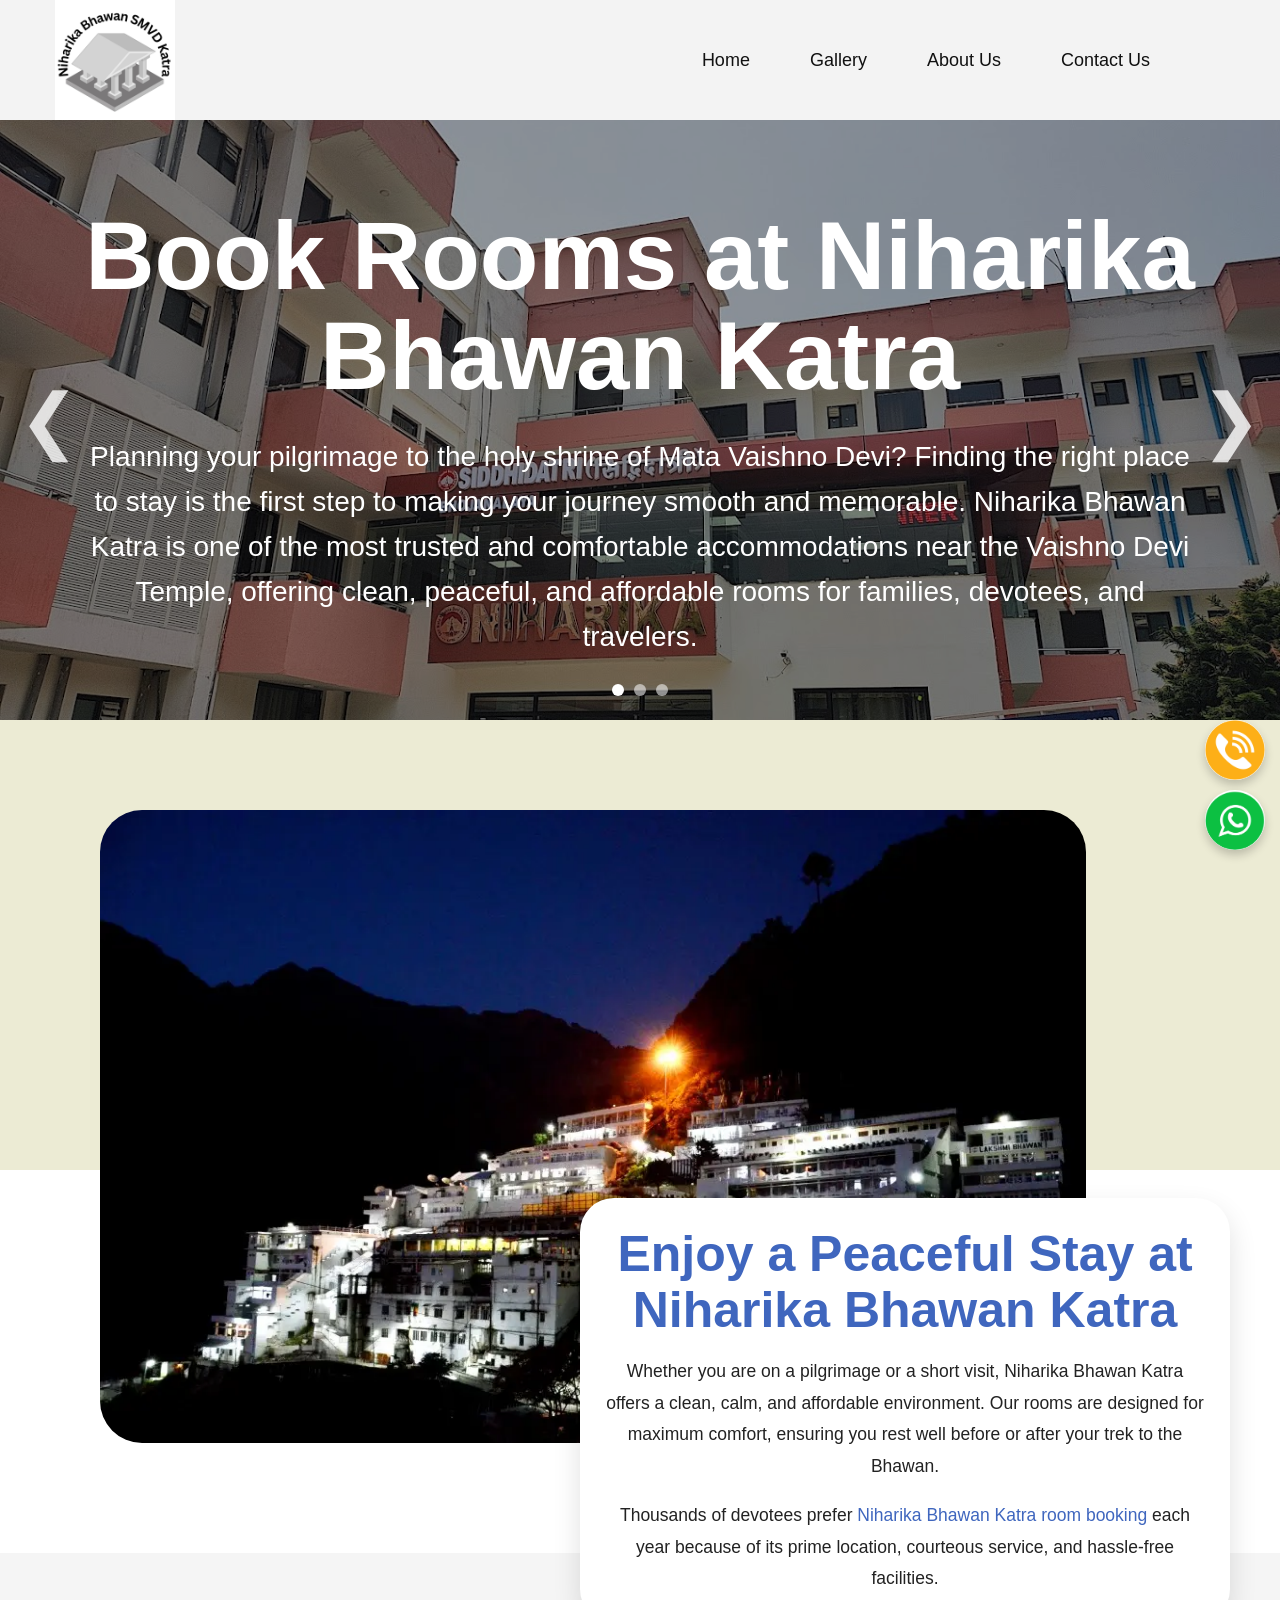
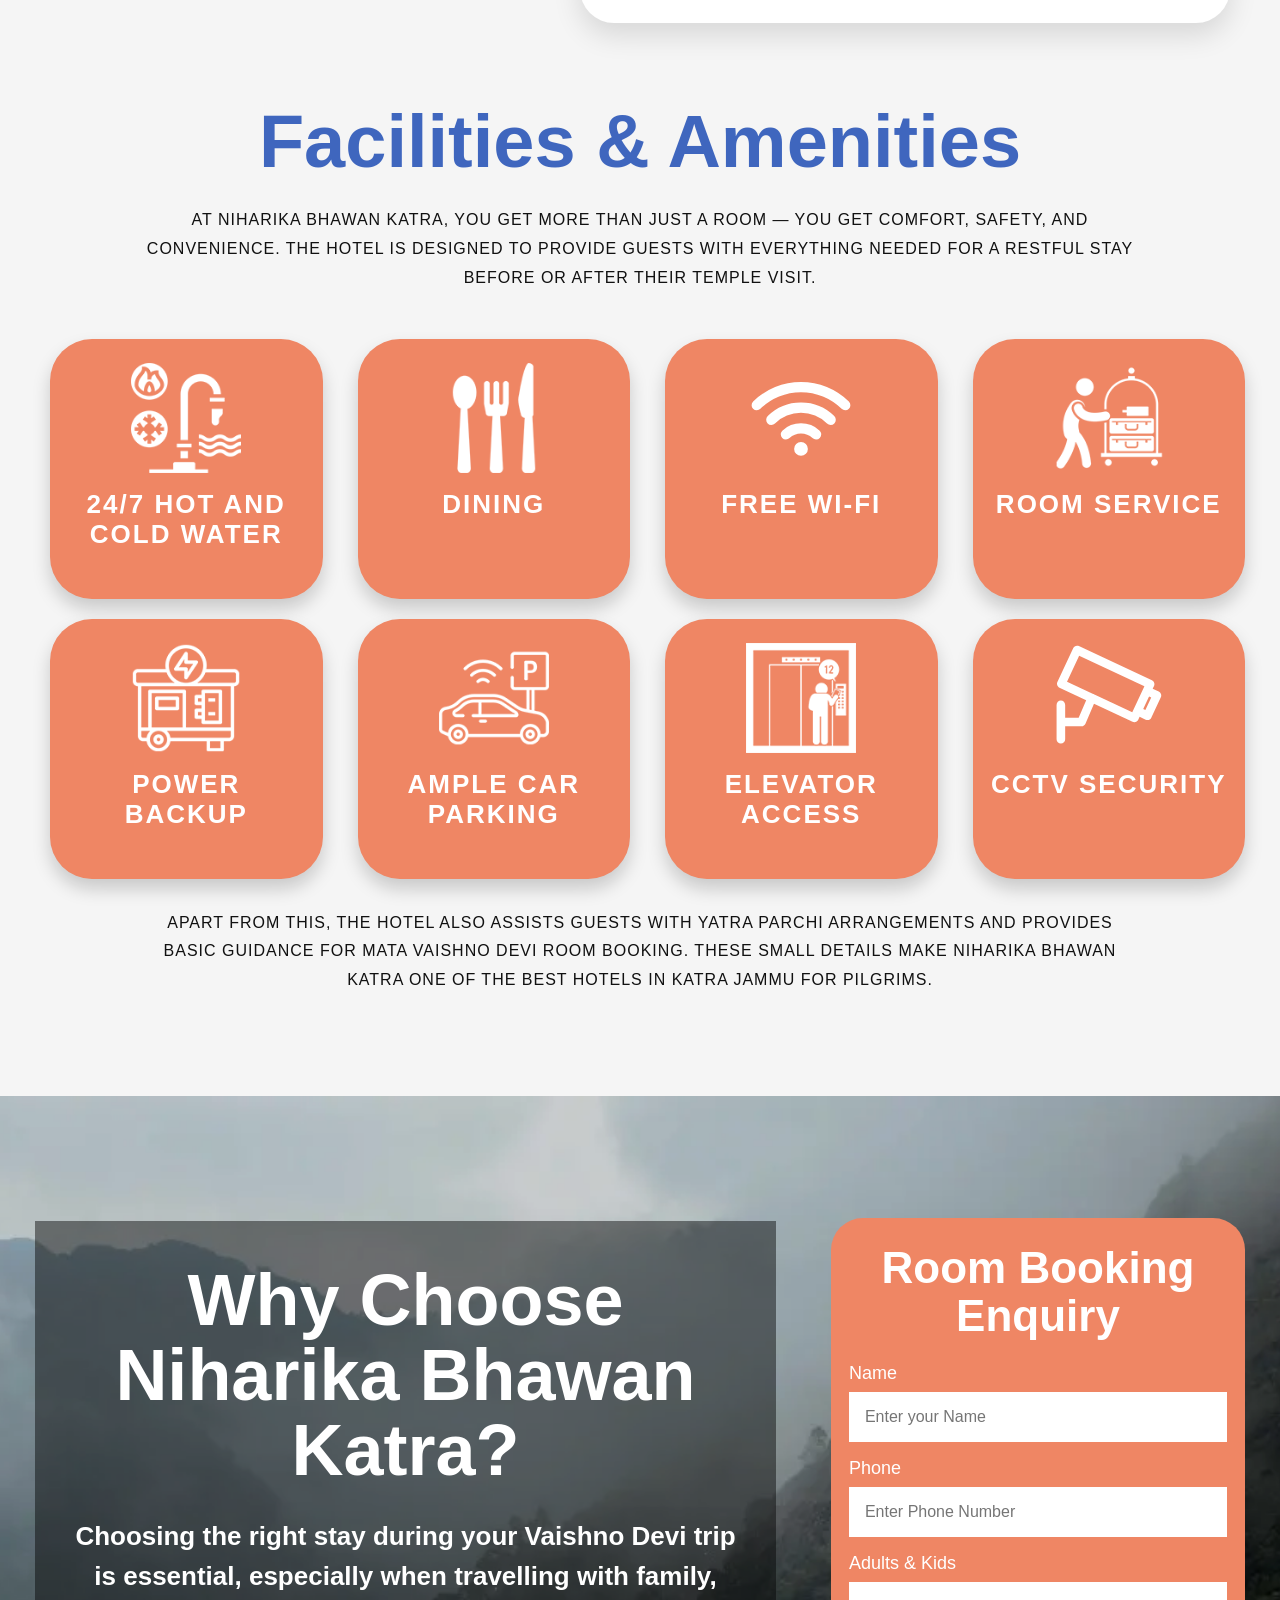
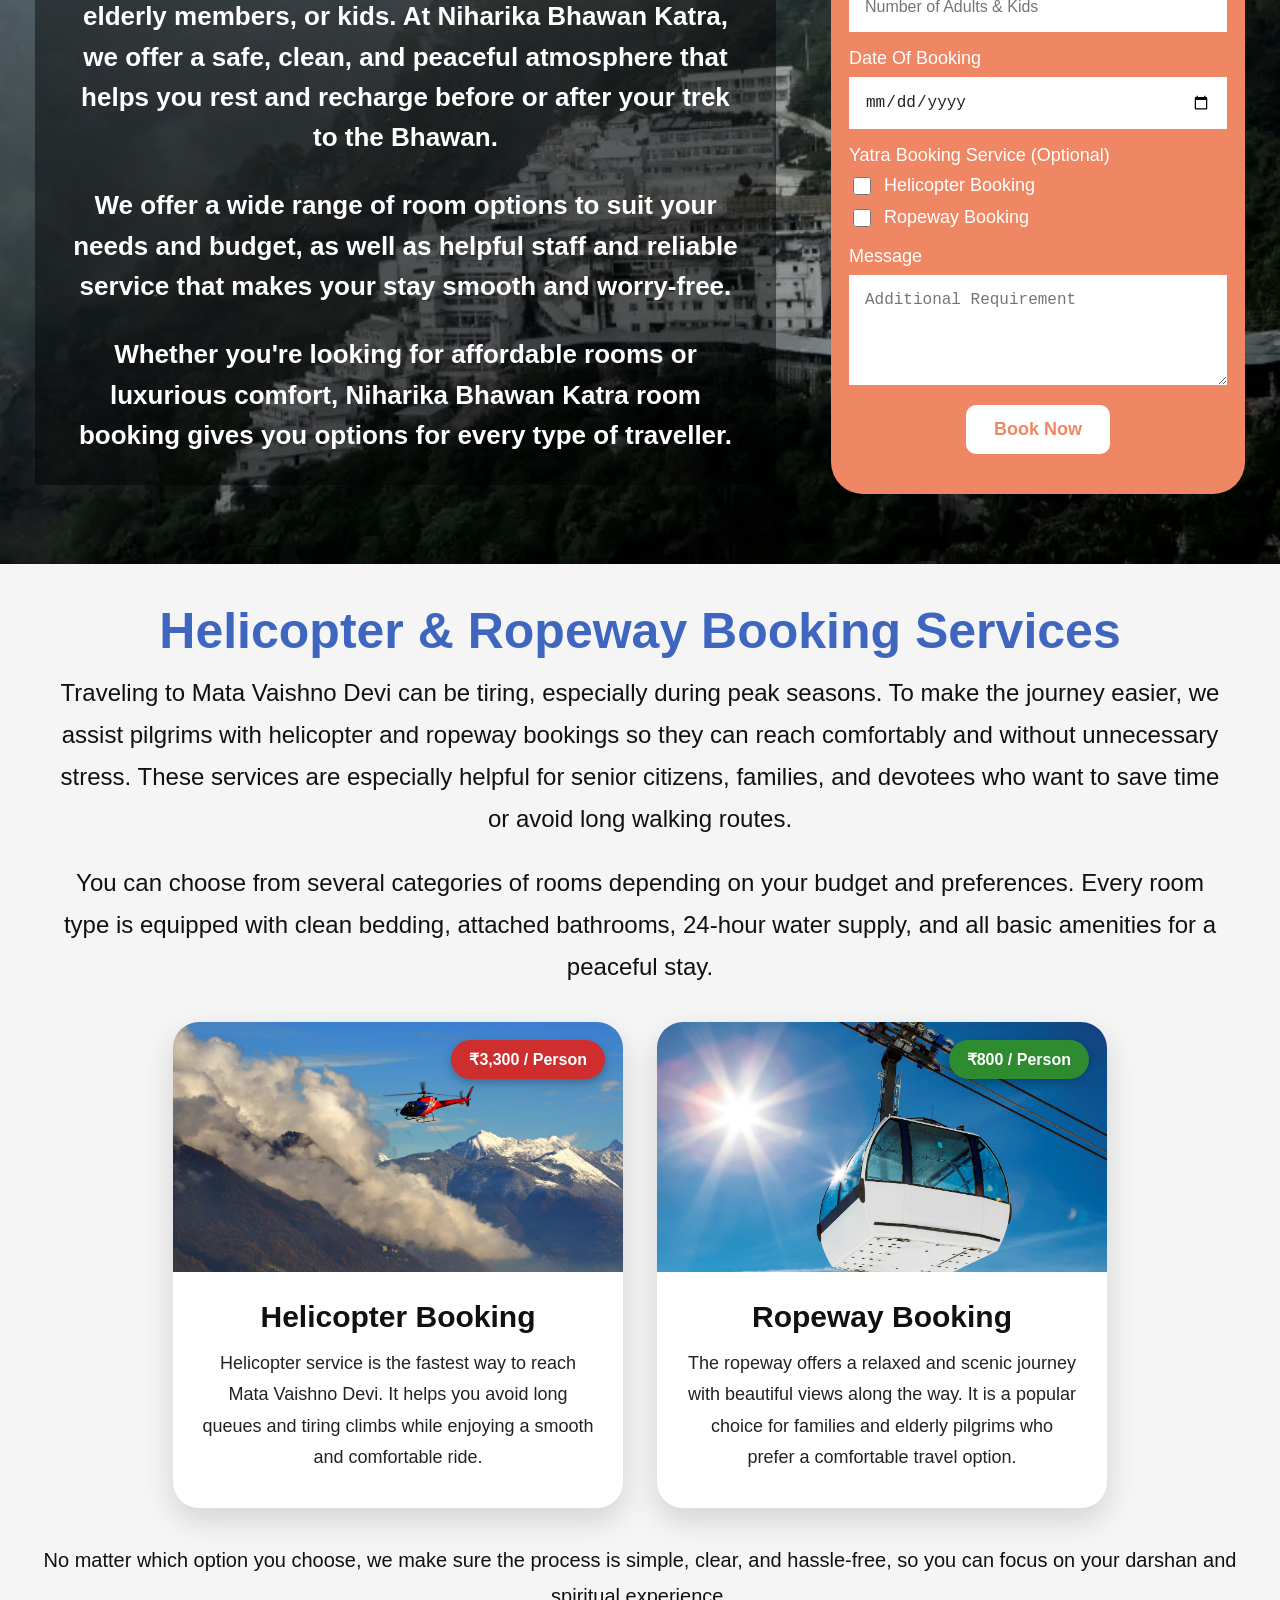
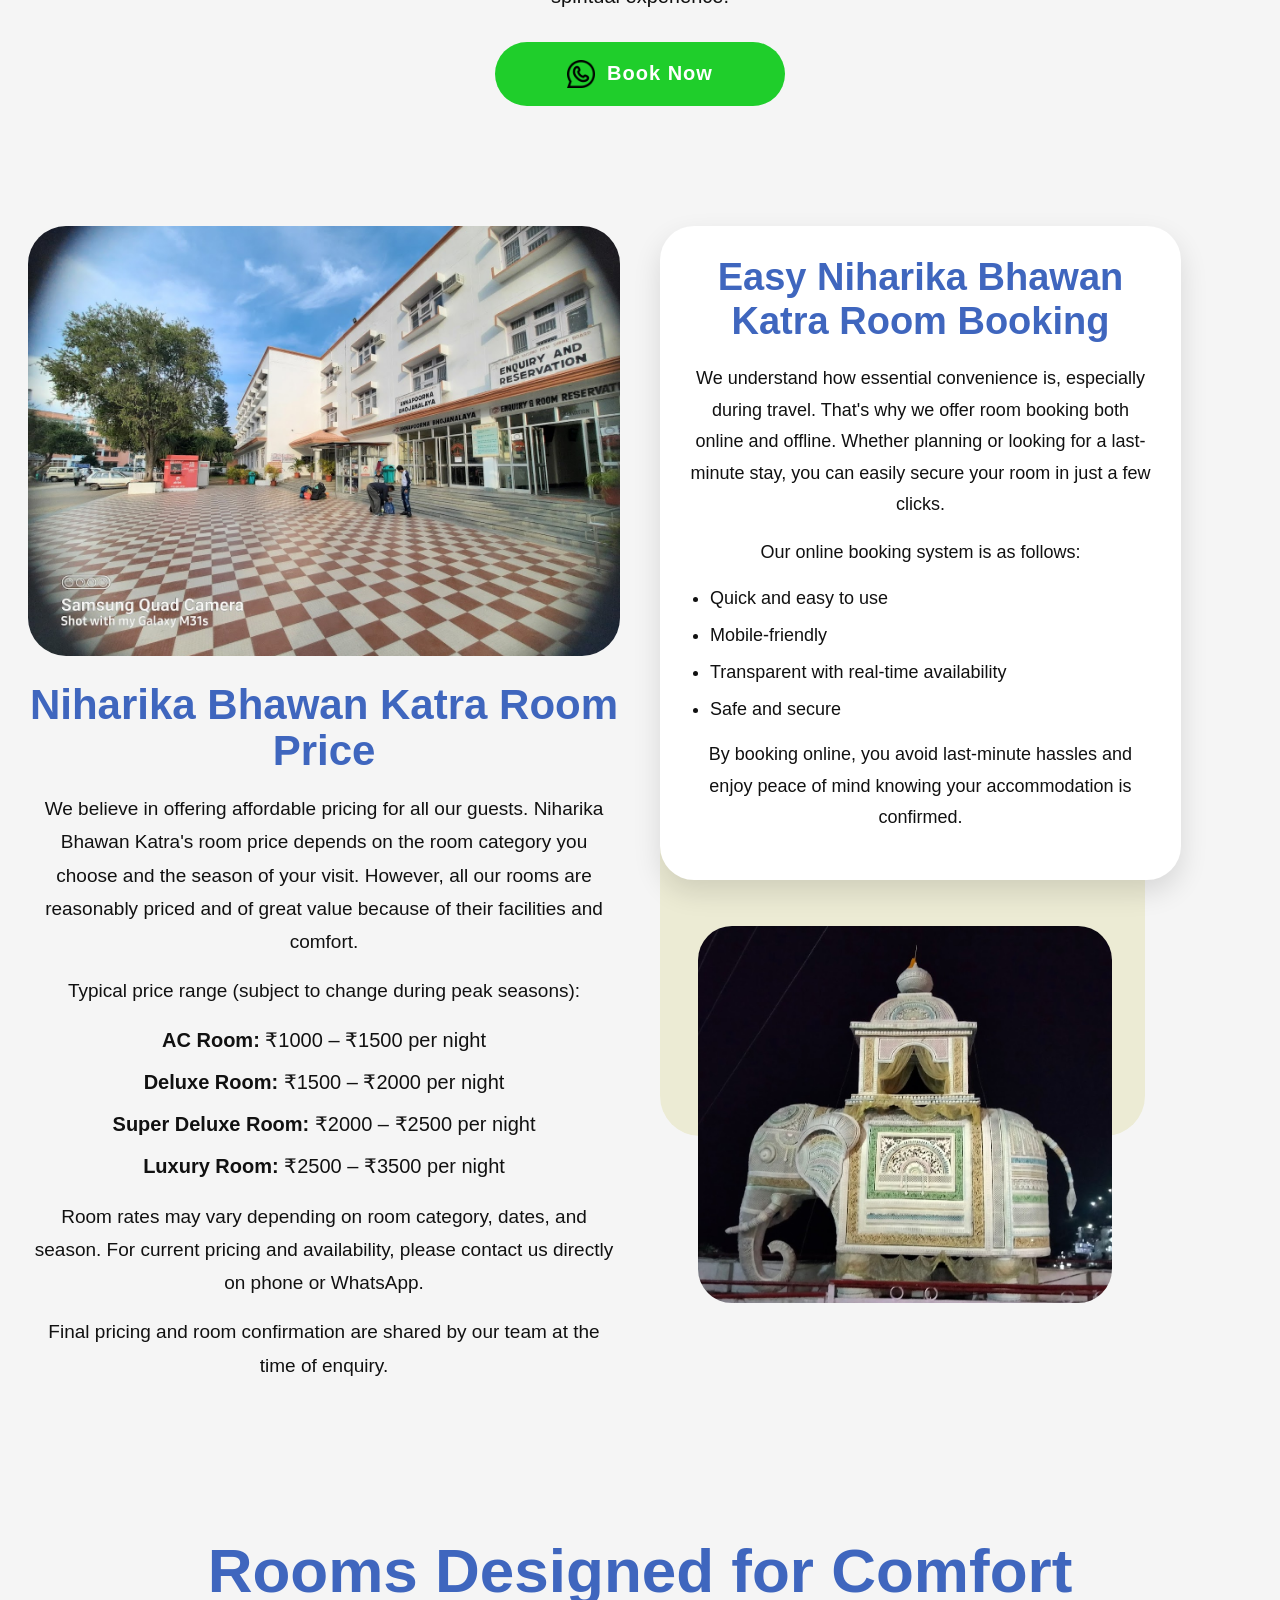
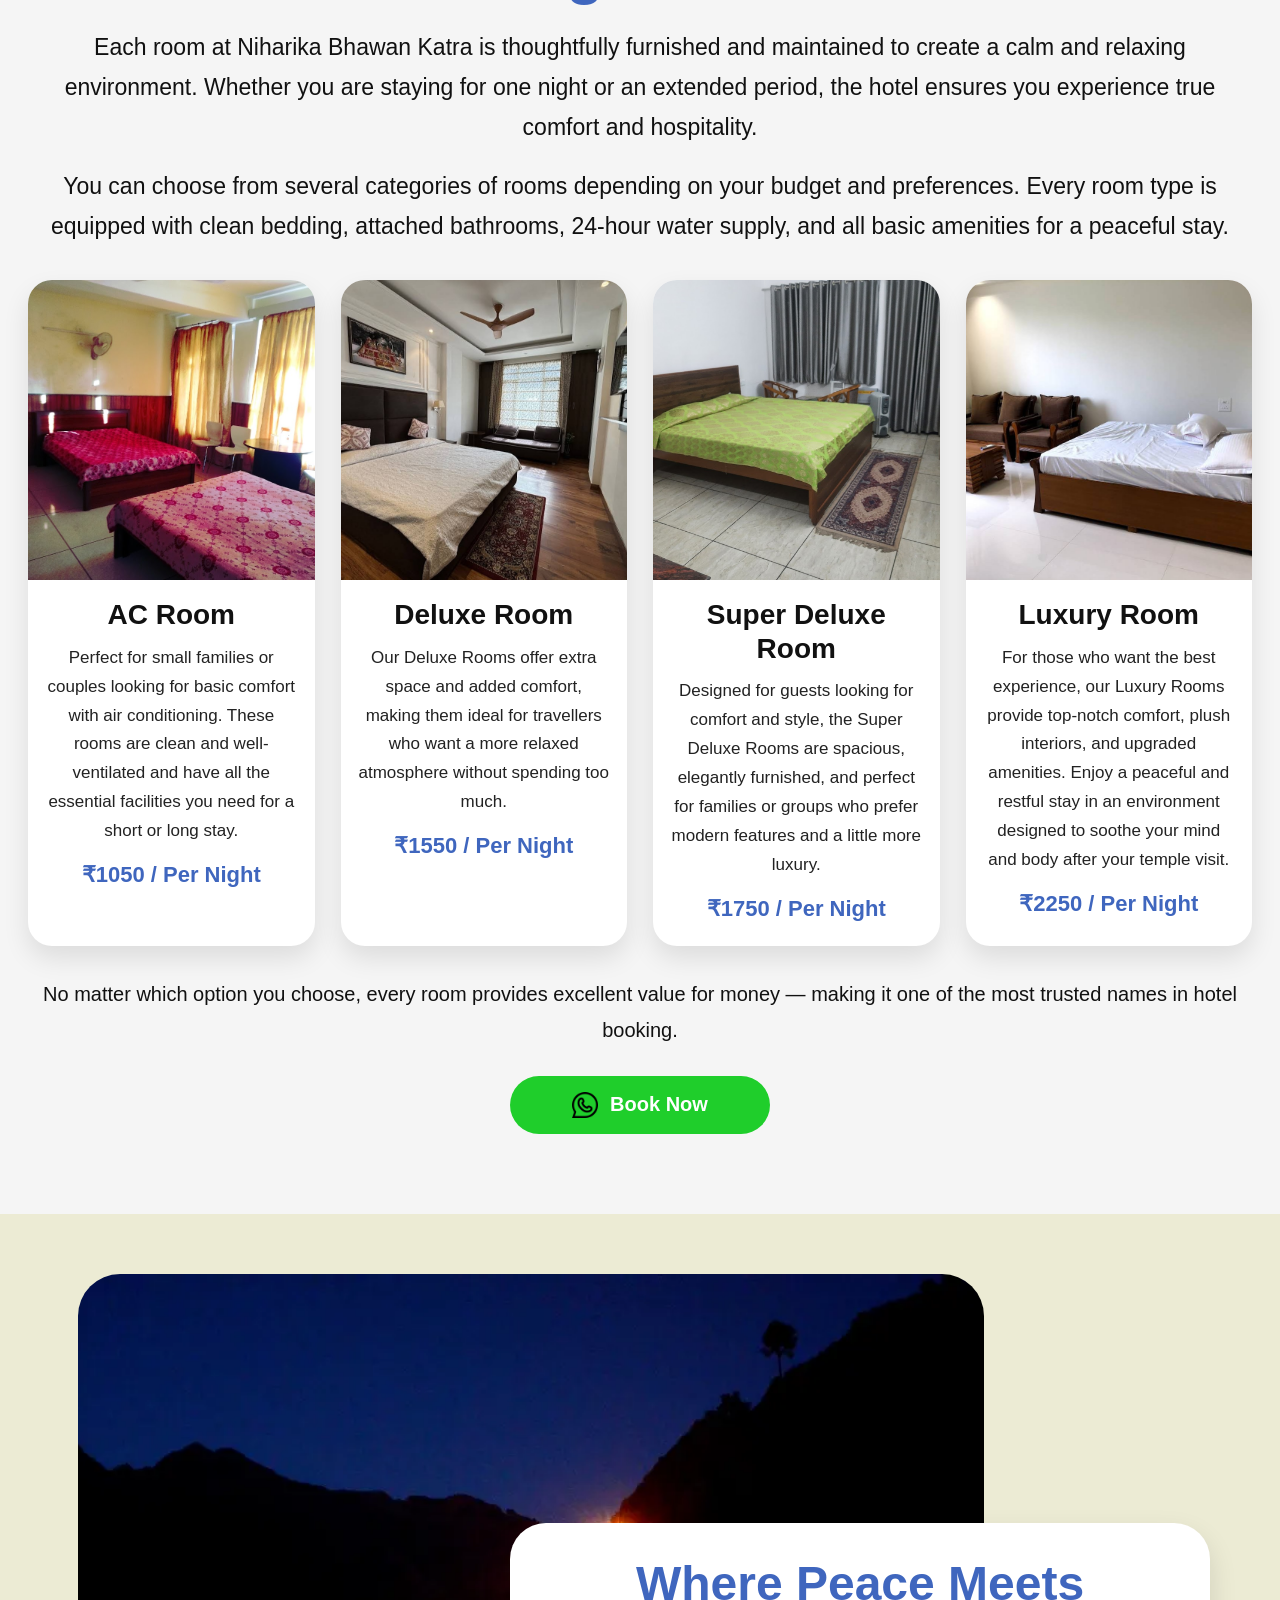
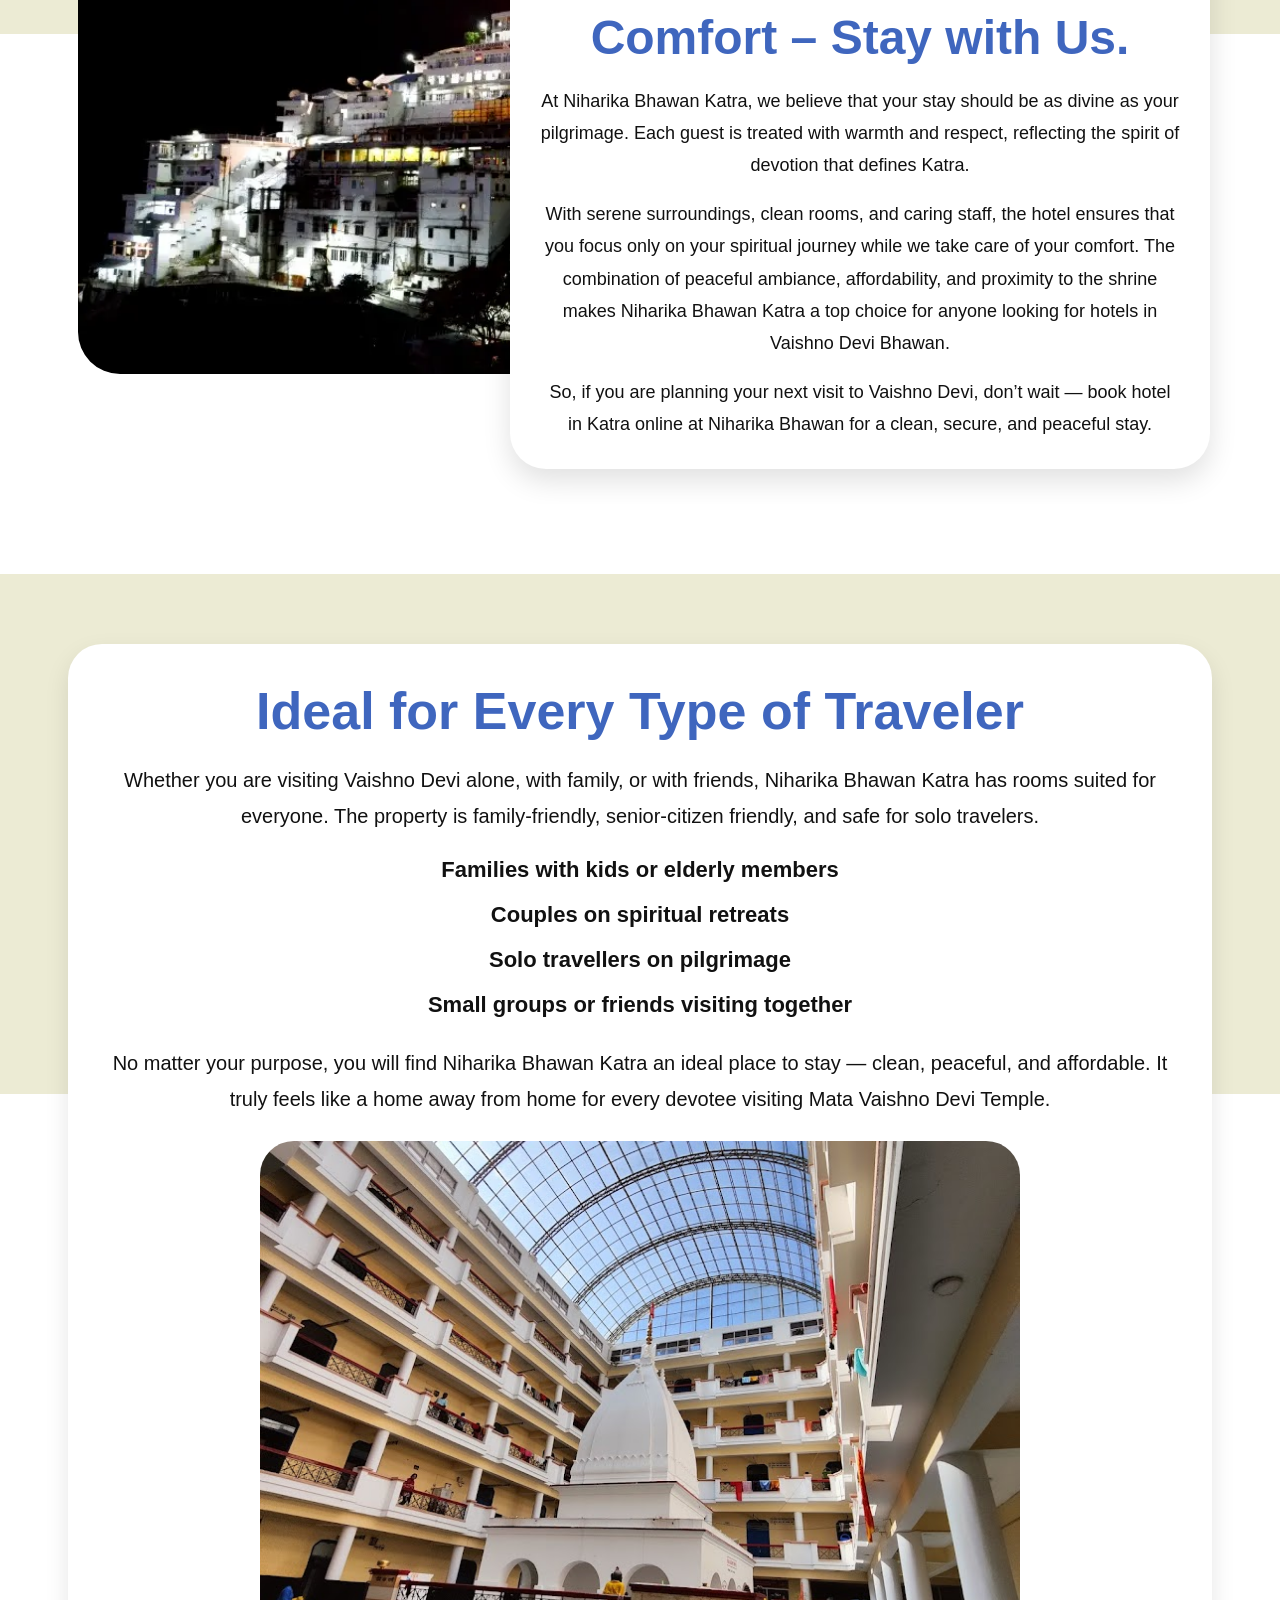
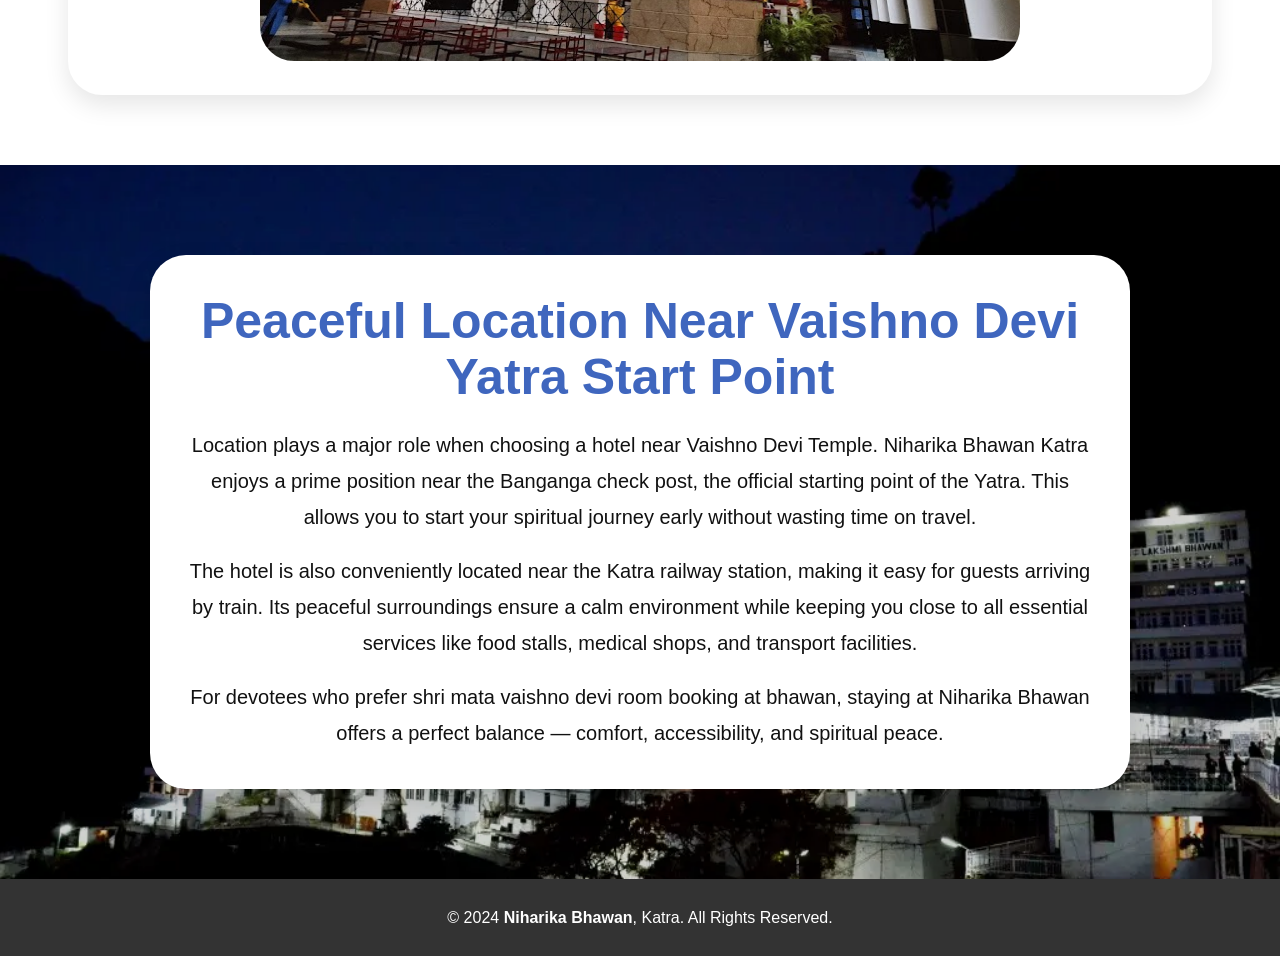
==== commit 1f28fed6: "text adjust" ====
--- a/index.html
+++ b/index.html
@@ -2,18 +2,18 @@
 <html lang="en">
 <head>
   <!-- Google Tag Manager -->
-   <script async src="https://www.googletagmanager.com/gtag/js?id=AW-18044706580"></script>
+   <script async src="https://www.googletagmanager.com/gtag/js?id=AW-18049205593"></script>
     <script>
       window.dataLayer = window.dataLayer || [];
       function gtag(){dataLayer.push(arguments);}
       gtag('js', new Date());
-      gtag('config', 'AW-18044706580');
+      gtag('config', 'AW-18049205593');
     </script>
   <script>(function(w,d,s,l,i){w[l]=w[l]||[];w[l].push({'gtm.start':
   new Date().getTime(),event:'gtm.js'});var f=d.getElementsByTagName(s)[0],
   j=d.createElement(s),dl=l!='dataLayer'?'&l='+l:'';j.async=true;j.src=
   'https://www.googletagmanager.com/gtm.js?id='+i+dl;f.parentNode.insertBefore(j,f);
-  })(window,document,'script','dataLayer','GTM-N9LTWVC6');</script>
+  })(window,document,'script','dataLayer','GTM-W59STQXV');</script>
   <!-- End Google Tag Manager -->
   <meta charset="UTF-8" />
   <meta name="viewport" content="width=device-width, initial-scale=1.0" />
@@ -31,7 +31,7 @@
 </head>
 <body>
   <!-- Google Tag Manager (noscript) -->
-  <noscript><iframe src="https://www.googletagmanager.com/ns.html?id=GTM-N9LTWVC6"
+  <noscript><iframe src="https://www.googletagmanager.com/ns.html?id=GTM-W59STQXV"
   height="0" width="0" style="display:none;visibility:hidden"></iframe></noscript>
   <!-- End Google Tag Manager (noscript) -->
   <header class="site-header">
@@ -177,7 +177,7 @@
     </div>
 
     <p class="amenities-bottom-text">
-      Apart from this, the hotel also assists guests with Yatra Parchi arrangements and provides basic guidance for Mata Vaishno Devi room booking or shrine board room booking. These small details make Niharika Bhawan Katra one of the best hotels in Katra Jammu for pilgrims.
+      Apart from this, the hotel also assists guests with Yatra Parchi arrangements and provides basic guidance for Mata Vaishno Devi room booking. These small details make Niharika Bhawan Katra one of the best hotels in Katra Jammu for pilgrims.
     </p>
   </div>
 </section>
@@ -474,7 +474,7 @@
       </p>
 
       <p>
-        With serene surroundings, clean rooms, and caring staff, the hotel ensures that you focus only on your spiritual journey while we take care of your comfort. The combination of peaceful ambiance, affordability, and proximity to the shrine makes Niharika Bhawan Katra a top choice for anyone looking for hotels in Vaishno Devi Bhawan or Vaishno Devi shrine board room booking.
+        With serene surroundings, clean rooms, and caring staff, the hotel ensures that you focus only on your spiritual journey while we take care of your comfort. The combination of peaceful ambiance, affordability, and proximity to the shrine makes Niharika Bhawan Katra a top choice for anyone looking for hotels in Vaishno Devi Bhawan.
       </p>
 
       <p>
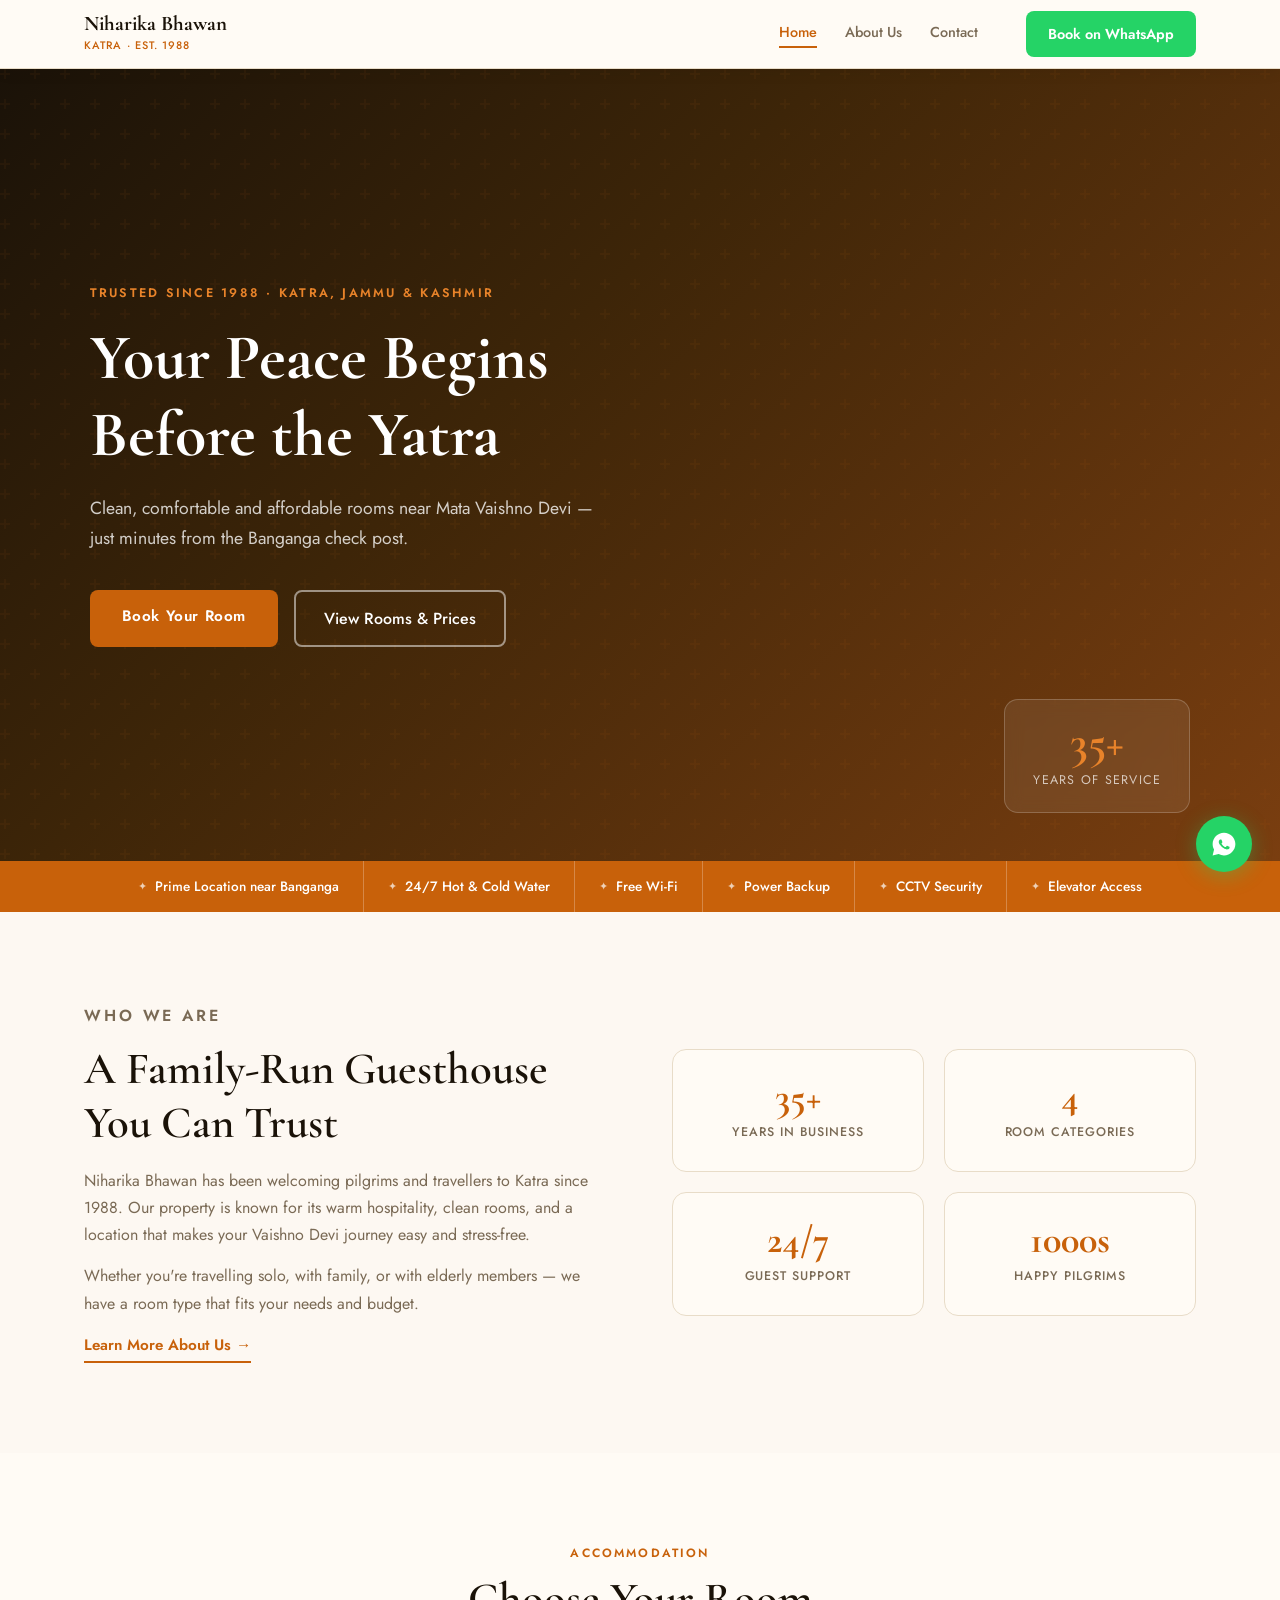
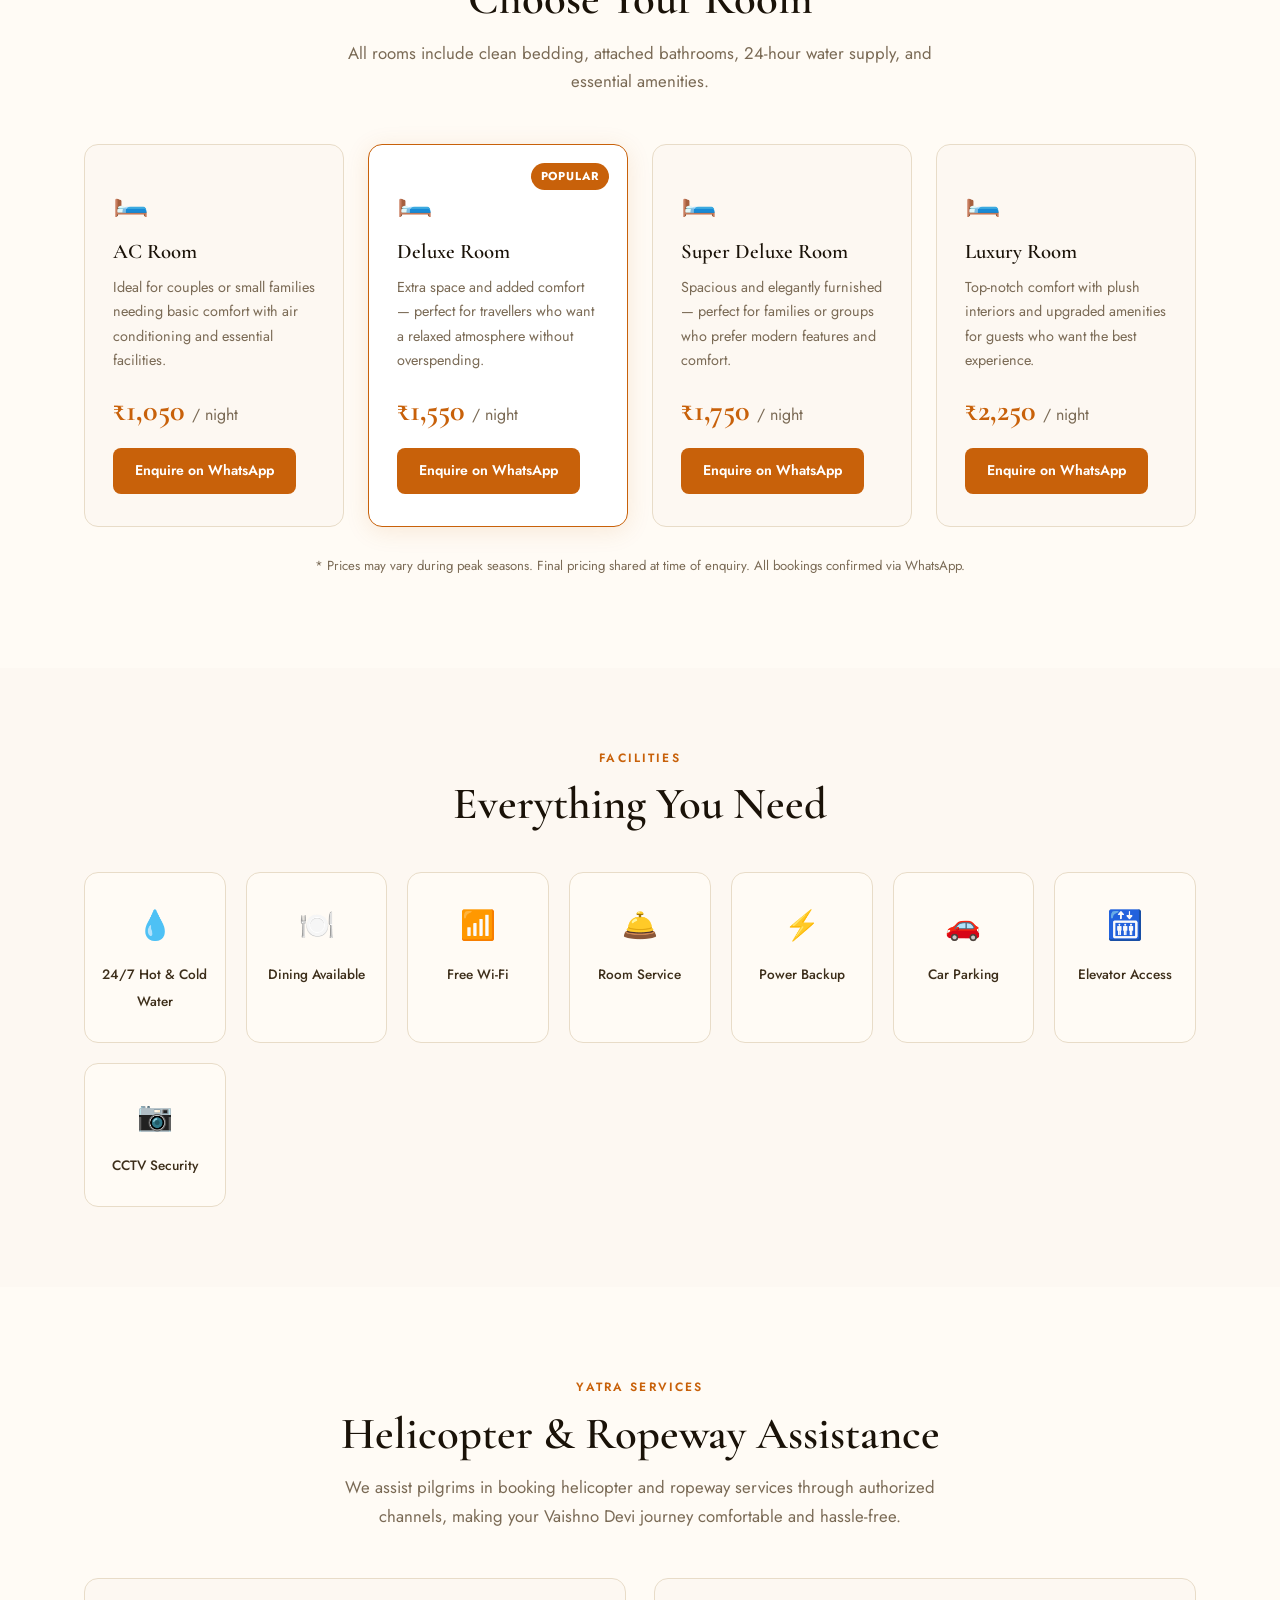
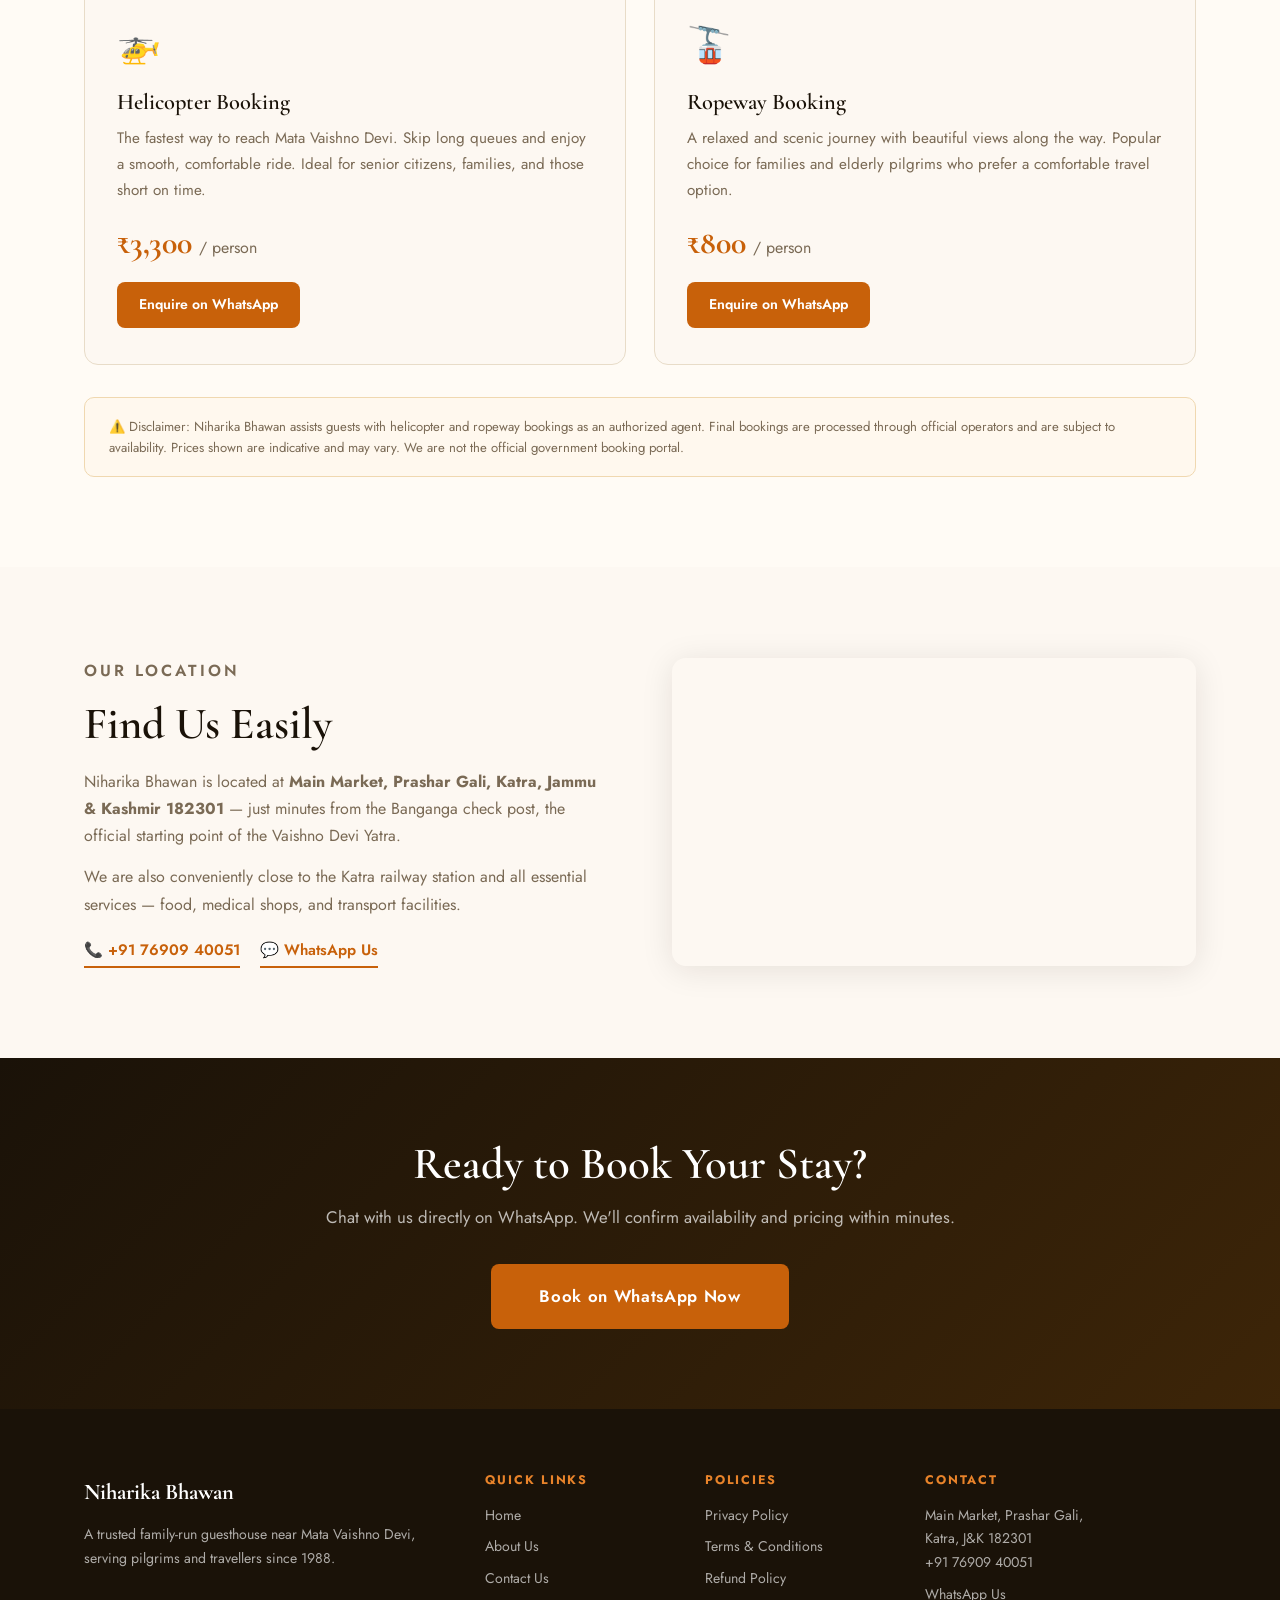
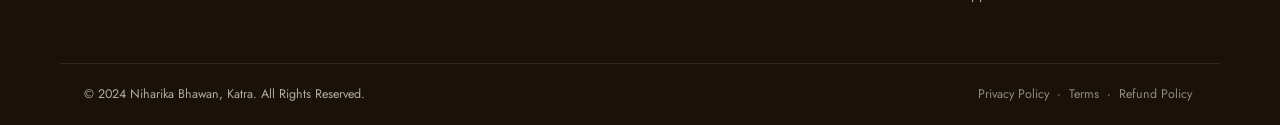
==== commit d4c6592f: "complete website changes" ====
--- a/index.html
+++ b/index.html
@@ -1,14 +1,15 @@
 <!DOCTYPE html>
 <html lang="en">
 <head>
+  <!-- Google Ads Tag -->
+  <script async src="https://www.googletagmanager.com/gtag/js?id=AW-18049205593"></script>
+  <script>
+    window.dataLayer = window.dataLayer || [];
+    function gtag(){dataLayer.push(arguments);}
+    gtag('js', new Date());
+    gtag('config', 'AW-18049205593');
+  </script>
   <!-- Google Tag Manager -->
-   <script async src="https://www.googletagmanager.com/gtag/js?id=AW-18049205593"></script>
-    <script>
-      window.dataLayer = window.dataLayer || [];
-      function gtag(){dataLayer.push(arguments);}
-      gtag('js', new Date());
-      gtag('config', 'AW-18049205593');
-    </script>
   <script>(function(w,d,s,l,i){w[l]=w[l]||[];w[l].push({'gtm.start':
   new Date().getTime(),event:'gtm.js'});var f=d.getElementsByTagName(s)[0],
   j=d.createElement(s),dl=l!='dataLayer'?'&l='+l:'';j.async=true;j.src=
@@ -16,542 +17,257 @@
   })(window,document,'script','dataLayer','GTM-W59STQXV');</script>
   <!-- End Google Tag Manager -->
   <meta charset="UTF-8" />
-  <meta name="viewport" content="width=device-width, initial-scale=1.0" />
-
+  <meta name="viewport" content="width=device-width, initial-scale=1.0"/>
   <title>Niharika Bhawan Katra | Room Booking Near Vaishno Devi</title>
-  <meta name="description" content="Book rooms at Niharika Bhawan Katra for a clean, comfortable, and convenient stay near Vaishno Devi. Direct enquiry on phone and WhatsApp.">
-  <meta name="robots" content="index, follow">
-  <link rel="canonical" href="https://www.niharika-bhawan-stay.com/">
-
-  <!-- optional only; Google ranking par effect nahi -->
-  <meta name="keywords" content="Niharika Bhawan Katra, room booking Katra, hotel near Vaishno Devi, stay in Katra, Katra room booking">
-
-  <link rel="icon" href="images/favicon.png" />
-  <link rel="stylesheet" href="css/style.css" />
+  <meta name="description" content="Book comfortable, affordable rooms at Niharika Bhawan Katra – trusted stay near Mata Vaishno Devi since 1988. AC, Deluxe, Super Deluxe & Luxury rooms available."/>
+  <link rel="preconnect" href="https://fonts.googleapis.com"/>
+  <link href="https://fonts.googleapis.com/css2?family=Cormorant+Garamond:wght@400;500;600;700&family=Jost:wght@300;400;500;600&display=swap" rel="stylesheet"/>
+  <link rel="stylesheet" href="style.css"/>
+  <link rel="icon" href="favicon.svg" type="image/svg+xml"/>
 </head>
 <body>
   <!-- Google Tag Manager (noscript) -->
   <noscript><iframe src="https://www.googletagmanager.com/ns.html?id=GTM-W59STQXV"
   height="0" width="0" style="display:none;visibility:hidden"></iframe></noscript>
   <!-- End Google Tag Manager (noscript) -->
-  <header class="site-header">
-    <div class="header-inner">
-      <a href="index.html" class="logo-wrap">
-        <img
-          src="images/NiharikaBhawanSMVDKatralogo.jpg"
-          alt="Niharika Bhawan Logo"
-          class="logo-img"
-        />
+
+  <!-- NAVBAR -->
+  <header class="navbar">
+    <div class="nav-inner">
+      <a href="index.html" class="logo">
+        <span class="logo-main">Niharika Bhawan</span>
+        <span class="logo-sub">Katra · Est. 1988</span>
       </a>
-
-      <nav class="desktop-nav">
+      <nav class="nav-links">
+        <a href="index.html" class="active">Home</a>
+        <a href="about.html">About Us</a>
+        <a href="contact.html">Contact</a>
+      </nav>
+      <a href="https://wa.me/917690940051" target="_blank" class="btn-whatsapp nav-cta">Book on WhatsApp</a>
+      <button class="hamburger" id="hamburger" aria-label="Open menu">&#9776;</button>
+    </div>
+    <div class="mobile-menu" id="mobileMenu">
+      <a href="index.html">Home</a>
+      <a href="about.html">About Us</a>
+      <a href="contact.html">Contact</a>
+      <a href="https://wa.me/917690940051" target="_blank" class="btn-whatsapp">Book on WhatsApp</a>
+    </div>
+  </header>
+
+  <!-- HERO -->
+  <section class="hero">
+    <div class="hero-bg"></div>
+    <div class="hero-content">
+      <p class="hero-eyebrow">Trusted Since 1988 · Katra, Jammu & Kashmir</p>
+      <h1>Your Peace Begins<br/>Before the Yatra</h1>
+      <p class="hero-sub">Clean, comfortable and affordable rooms near Mata Vaishno Devi — just minutes from the Banganga check post.</p>
+      <div class="hero-actions">
+        <a href="https://wa.me/917690940051" target="_blank" class="btn-primary">Book Your Room</a>
+        <a href="#rooms" class="btn-outline">View Rooms & Prices</a>
+      </div>
+    </div>
+    <div class="hero-badge">
+      <span>35+</span>
+      <small>Years of Service</small>
+    </div>
+  </section>
+
+  <!-- TRUST STRIP -->
+  <section class="trust-strip">
+    <div class="trust-item"><span class="ti-icon">✦</span><span>Prime Location near Banganga</span></div>
+    <div class="trust-item"><span class="ti-icon">✦</span><span>24/7 Hot & Cold Water</span></div>
+    <div class="trust-item"><span class="ti-icon">✦</span><span>Free Wi-Fi</span></div>
+    <div class="trust-item"><span class="ti-icon">✦</span><span>Power Backup</span></div>
+    <div class="trust-item"><span class="ti-icon">✦</span><span>CCTV Security</span></div>
+    <div class="trust-item"><span class="ti-icon">✦</span><span>Elevator Access</span></div>
+  </section>
+
+  <!-- ABOUT SNIPPET -->
+  <section class="about-snippet">
+    <div class="container two-col">
+      <div class="col-text">
+        <p class="section-eyebrow">Who We Are</p>
+        <h2>A Family-Run Guesthouse<br/>You Can Trust</h2>
+        <p>Niharika Bhawan has been welcoming pilgrims and travellers to Katra since 1988. Our property is known for its warm hospitality, clean rooms, and a location that makes your Vaishno Devi journey easy and stress-free.</p>
+        <p>Whether you're travelling solo, with family, or with elderly members — we have a room type that fits your needs and budget.</p>
+        <a href="about.html" class="btn-link">Learn More About Us →</a>
+      </div>
+      <div class="col-stats">
+        <div class="stat-box">
+          <span class="stat-num">35+</span>
+          <span class="stat-label">Years in Business</span>
+        </div>
+        <div class="stat-box">
+          <span class="stat-num">4</span>
+          <span class="stat-label">Room Categories</span>
+        </div>
+        <div class="stat-box">
+          <span class="stat-num">24/7</span>
+          <span class="stat-label">Guest Support</span>
+        </div>
+        <div class="stat-box">
+          <span class="stat-num">1000s</span>
+          <span class="stat-label">Happy Pilgrims</span>
+        </div>
+      </div>
+    </div>
+  </section>
+
+  <!-- ROOMS -->
+  <section class="rooms" id="rooms">
+    <div class="container">
+      <p class="section-eyebrow">Accommodation</p>
+      <h2>Choose Your Room</h2>
+      <p class="section-sub">All rooms include clean bedding, attached bathrooms, 24-hour water supply, and essential amenities.</p>
+      <div class="rooms-grid">
+
+        <div class="room-card">
+          <div class="room-icon">🛏️</div>
+          <h3>AC Room</h3>
+          <p>Ideal for couples or small families needing basic comfort with air conditioning and essential facilities.</p>
+          <div class="room-price">₹1,050 <span>/ night</span></div>
+          <a href="https://wa.me/917690940051?text=Hi%2C%20I%20want%20to%20book%20an%20AC%20Room%20at%20Niharika%20Bhawan%20Katra." target="_blank" class="btn-room">Enquire on WhatsApp</a>
+        </div>
+
+        <div class="room-card featured">
+          <div class="room-badge-tag">Popular</div>
+          <div class="room-icon">🛏️</div>
+          <h3>Deluxe Room</h3>
+          <p>Extra space and added comfort — perfect for travellers who want a relaxed atmosphere without overspending.</p>
+          <div class="room-price">₹1,550 <span>/ night</span></div>
+          <a href="https://wa.me/917690940051?text=Hi%2C%20I%20want%20to%20book%20a%20Deluxe%20Room%20at%20Niharika%20Bhawan%20Katra." target="_blank" class="btn-room">Enquire on WhatsApp</a>
+        </div>
+
+        <div class="room-card">
+          <div class="room-icon">🛏️</div>
+          <h3>Super Deluxe Room</h3>
+          <p>Spacious and elegantly furnished — perfect for families or groups who prefer modern features and comfort.</p>
+          <div class="room-price">₹1,750 <span>/ night</span></div>
+          <a href="https://wa.me/917690940051?text=Hi%2C%20I%20want%20to%20book%20a%20Super%20Deluxe%20Room%20at%20Niharika%20Bhawan%20Katra." target="_blank" class="btn-room">Enquire on WhatsApp</a>
+        </div>
+
+        <div class="room-card">
+          <div class="room-icon">🛏️</div>
+          <h3>Luxury Room</h3>
+          <p>Top-notch comfort with plush interiors and upgraded amenities for guests who want the best experience.</p>
+          <div class="room-price">₹2,250 <span>/ night</span></div>
+          <a href="https://wa.me/917690940051?text=Hi%2C%20I%20want%20to%20book%20a%20Luxury%20Room%20at%20Niharika%20Bhawan%20Katra." target="_blank" class="btn-room">Enquire on WhatsApp</a>
+        </div>
+
+      </div>
+      <p class="rooms-note">* Prices may vary during peak seasons. Final pricing shared at time of enquiry. All bookings confirmed via WhatsApp.</p>
+    </div>
+  </section>
+
+  <!-- AMENITIES -->
+  <section class="amenities">
+    <div class="container">
+      <p class="section-eyebrow">Facilities</p>
+      <h2>Everything You Need</h2>
+      <div class="amenities-grid">
+        <div class="amenity-item"><div class="a-icon">💧</div><span>24/7 Hot & Cold Water</span></div>
+        <div class="amenity-item"><div class="a-icon">🍽️</div><span>Dining Available</span></div>
+        <div class="amenity-item"><div class="a-icon">📶</div><span>Free Wi-Fi</span></div>
+        <div class="amenity-item"><div class="a-icon">🛎️</div><span>Room Service</span></div>
+        <div class="amenity-item"><div class="a-icon">⚡</div><span>Power Backup</span></div>
+        <div class="amenity-item"><div class="a-icon">🚗</div><span>Car Parking</span></div>
+        <div class="amenity-item"><div class="a-icon">🛗</div><span>Elevator Access</span></div>
+        <div class="amenity-item"><div class="a-icon">📷</div><span>CCTV Security</span></div>
+      </div>
+    </div>
+  </section>
+
+  <!-- HELICOPTER & ROPEWAY -->
+  <section class="services">
+    <div class="container">
+      <p class="section-eyebrow">Yatra Services</p>
+      <h2>Helicopter & Ropeway Assistance</h2>
+      <p class="section-sub">We assist pilgrims in booking helicopter and ropeway services through authorized channels, making your Vaishno Devi journey comfortable and hassle-free.</p>
+      <div class="services-grid">
+        <div class="service-card">
+          <div class="service-icon">🚁</div>
+          <h3>Helicopter Booking</h3>
+          <p>The fastest way to reach Mata Vaishno Devi. Skip long queues and enjoy a smooth, comfortable ride. Ideal for senior citizens, families, and those short on time.</p>
+          <div class="service-price">₹3,300 <span>/ person</span></div>
+          <a href="https://wa.me/917690940051?text=Hi%2C%20I%20need%20help%20with%20Helicopter%20Booking%20for%20Vaishno%20Devi." target="_blank" class="btn-room">Enquire on WhatsApp</a>
+        </div>
+        <div class="service-card">
+          <div class="service-icon">🚡</div>
+          <h3>Ropeway Booking</h3>
+          <p>A relaxed and scenic journey with beautiful views along the way. Popular choice for families and elderly pilgrims who prefer a comfortable travel option.</p>
+          <div class="service-price">₹800 <span>/ person</span></div>
+          <a href="https://wa.me/917690940051?text=Hi%2C%20I%20need%20help%20with%20Ropeway%20Booking%20for%20Vaishno%20Devi." target="_blank" class="btn-room">Enquire on WhatsApp</a>
+        </div>
+      </div>
+      <p class="services-disclaimer">⚠️ Disclaimer: Niharika Bhawan assists guests with helicopter and ropeway bookings as an authorized agent. Final bookings are processed through official operators and are subject to availability. Prices shown are indicative and may vary. We are not the official government booking portal.</p>
+    </div>
+  </section>
+
+  <!-- LOCATION -->
+  <section class="location-section">
+    <div class="container two-col">
+      <div class="col-text">
+        <p class="section-eyebrow">Our Location</p>
+        <h2>Find Us Easily</h2>
+        <p>Niharika Bhawan is located at <strong>Main Market, Prashar Gali, Katra, Jammu & Kashmir 182301</strong> — just minutes from the Banganga check post, the official starting point of the Vaishno Devi Yatra.</p>
+        <p>We are also conveniently close to the Katra railway station and all essential services — food, medical shops, and transport facilities.</p>
+        <div class="contact-quick">
+          <a href="tel:+917690940051" class="contact-link">📞 +91 76909 40051</a>
+          <a href="https://wa.me/917690940051" target="_blank" class="contact-link">💬 WhatsApp Us</a>
+        </div>
+      </div>
+      <div class="map-embed">
+        <iframe src="https://www.google.com/maps/embed?pb=!1m18!1m12!1m3!1d3348.5!2d74.9313!3d32.9938!2m3!1f0!2f0!3f0!3m2!1i1024!2i768!4f13.1!3m3!1m2!1s0x391e84e4e0e0e0e0%3A0x0!2sKatra%2C%20Jammu%20and%20Kashmir!5e0!3m2!1sen!2sin!4v1" width="100%" height="300" style="border:0;border-radius:12px;" allowfullscreen="" loading="lazy"></iframe>
+      </div>
+    </div>
+  </section>
+
+  <!-- CTA BANNER -->
+  <section class="cta-banner">
+    <div class="container">
+      <h2>Ready to Book Your Stay?</h2>
+      <p>Chat with us directly on WhatsApp. We'll confirm availability and pricing within minutes.</p>
+      <a href="https://wa.me/917690940051?text=Hi%2C%20I%20want%20to%20book%20a%20room%20at%20Niharika%20Bhawan%20Katra." target="_blank" class="btn-primary large">Book on WhatsApp Now</a>
+    </div>
+  </section>
+
+  <!-- FOOTER -->
+  <footer class="footer">
+    <div class="container footer-grid">
+      <div class="footer-col">
+        <div class="footer-logo">Niharika Bhawan</div>
+        <p>A trusted family-run guesthouse near Mata Vaishno Devi, serving pilgrims and travellers since 1988.</p>
+      </div>
+      <div class="footer-col">
+        <h4>Quick Links</h4>
         <a href="index.html">Home</a>
-        <a href="gallery.html">Gallery</a>
-        <a href="about-us.html">About Us</a>
-        <a href="contact-us.html">Contact Us</a>
-      </nav>
-    </div>
-  </header>
-  <section class="hero-slider" id="carousel-5ac9">
-  <div class="slides">
-
-    <div class="slide active" style="background-image: url('images/hero1.jpg');">
-      <div class="slide-overlay"></div>
-      <div class="slide-content">
-        <h1>Book Rooms at Niharika Bhawan Katra</h1>
-        <p>
-          Planning your pilgrimage to the holy shrine of Mata Vaishno Devi? Finding the right place to stay is the
-          first step to making your journey smooth and memorable. Niharika Bhawan Katra is one of the most trusted
-          and comfortable accommodations near the Vaishno Devi Temple, offering clean, peaceful, and affordable rooms
-          for families, devotees, and travelers.
-        </p>
-      </div>
-    </div>
-
-    <div class="slide" style="background-image: url('images/hero2.jpg');">
-      <div class="slide-overlay"></div>
-      <div class="slide-content">
-        <h1>Comfortable Stay Near Vaishno Devi</h1>
-        <p>
-          Enjoy a peaceful and convenient stay with clean rooms, easy access, and direct booking support for your trip.
-        </p>
-      </div>
-    </div>
-
-    <div class="slide" style="background-image: url('images/hero3.jpg');">
-      <div class="slide-overlay"></div>
-      <div class="slide-content">
-        <h1>Affordable Rooms for Families and Travelers</h1>
-        <p>
-          Book your stay with confidence and experience a simple, guest-friendly environment designed for comfort.
-        </p>
-      </div>
-    </div>
-
-  </div>
-
-  <button class="slider-arrow prev" id="prevSlide" aria-label="Previous slide">&#10094;</button>
-  <button class="slider-arrow next" id="nextSlide" aria-label="Next slide">&#10095;</button>
-
-  <div class="slider-dots">
-    <span class="dot active" data-slide="0"></span>
-    <span class="dot" data-slide="1"></span>
-    <span class="dot" data-slide="2"></span>
-  </div>
-  </section>
-  <section class="peace-stay-section">
-  <div class="peace-top-bg"></div>
-
-  <div class="peace-stay-container">
-    <div class="peace-image-wrap">
-      <img src="images/2022-06-16.jpg" alt="Niharika Bhawan Katra" class="peace-image" />
-    </div>
-
-    <div class="peace-card">
-      <h2>Enjoy a Peaceful Stay at Niharika Bhawan Katra</h2>
-
-      <p>
-        Whether you are on a pilgrimage or a short visit, Niharika Bhawan Katra offers
-        a clean, calm, and affordable environment. Our rooms are designed for maximum
-        comfort, ensuring you rest well before or after your trek to the Bhawan.
-      </p>
-
-      <p>
-        Thousands of devotees prefer
-        <a href="contact-us.html">Niharika Bhawan Katra room booking</a>
-        each year because of its prime location, courteous service, and hassle-free facilities.
-      </p>
-    </div>
-  </div>
-</section>
-<section class="amenities-section">
-  <div class="amenities-container">
-    <h2 class="amenities-heading">Facilities &amp; Amenities</h2>
-
-    <p class="amenities-top-text">
-      At Niharika Bhawan Katra, you get more than just a room — you get comfort,
-      safety, and convenience. The hotel is designed to provide guests with everything
-      needed for a restful stay before or after their temple visit.
-    </p>
-
-    <div class="amenities-grid">
-      <div class="amenity-card">
-        <img src="images/amenities/hot-cold-water.png" alt="24/7 hot and cold water" class="amenity-icon" />
-        <h5>24/7 Hot and Cold Water</h5>
-      </div>
-
-      <div class="amenity-card">
-        <img src="images/amenities/dining.png" alt="Dining" class="amenity-icon" />
-        <h5>Dining</h5>
-      </div>
-
-      <div class="amenity-card">
-        <img src="images/amenities/wifi.svg" alt="Free Wi-Fi" class="amenity-icon" />
-        <h5>Free Wi-Fi</h5>
-      </div>
-
-      <div class="amenity-card">
-        <img src="images/amenities/room-services.png" alt="Room Service" class="amenity-icon" />
-        <h5>Room Service</h5>
-      </div>
-
-      <div class="amenity-card">
-        <img src="images/amenities/power-backup.png" alt="Power Backup" class="amenity-icon" />
-        <h5>Power Backup</h5>
-      </div>
-
-      <div class="amenity-card">
-        <img src="images/amenities/parking.png" alt="Ample Car Parking" class="amenity-icon" />
-        <h5>Ample Car Parking</h5>
-      </div>
-
-      <div class="amenity-card">
-        <img src="images/amenities/elevator.png" alt="Elevator Access" class="amenity-icon" />
-        <h5>Elevator Access</h5>
-      </div>
-
-      <div class="amenity-card">
-        <img src="images/amenities/cctv.svg" alt="CCTV Security" class="amenity-icon" />
-        <h5>CCTV Security</h5>
-      </div>
-    </div>
-
-    <p class="amenities-bottom-text">
-      Apart from this, the hotel also assists guests with Yatra Parchi arrangements and provides basic guidance for Mata Vaishno Devi room booking. These small details make Niharika Bhawan Katra one of the best hotels in Katra Jammu for pilgrims.
-    </p>
-  </div>
-</section>
-<section class="why-booking-section">
-  <div class="why-booking-overlay"></div>
-
-  <div class="why-booking-container">
-    <div class="why-content-box">
-      <h2>Why Choose <br>Niharika Bhawan Katra?</h2>
-
-      <p>
-        Choosing the right stay during your Vaishno Devi trip is essential,
-        especially when travelling with family, elderly members, or kids.
-        At Niharika Bhawan Katra, we offer a safe, clean, and peaceful atmosphere
-        that helps you rest and recharge before or after your trek to the Bhawan.
-      </p>
-
-      <p>
-        We offer a wide range of room options to suit your needs and budget,
-        as well as helpful staff and reliable service that makes your stay
-        smooth and worry-free.
-      </p>
-
-      <p>
-        Whether you're looking for affordable rooms or luxurious comfort,
-        Niharika Bhawan Katra room booking gives you options for every type of traveller.
-      </p>
-    </div>
-
-    <div class="booking-form-box">
-      <form id="bookingForm" class="booking-form">
-        <!-- apni Web3Forms key use karna -->
-        <input type="hidden" name="access_key" value="YOUR_WEB3FORMS_ACCESS_KEY">
-        <input type="hidden" name="from_name" value="Niharika Bhawan Katra">
-        <input type="hidden" name="subject" value="New Booking Enquiry from Niharika Bhawan Katra">
-        <input type="checkbox" name="botcheck" style="display:none;">
-
-        <h3>Room Booking Enquiry</h3>
-
-        <div class="form-group">
-          <label for="name">Name</label>
-          <input id="name" type="text" name="name" placeholder="Enter your Name" required>
-        </div>
-
-        <div class="form-group">
-          <label for="phone">Phone</label>
-          <input id="phone" type="tel" name="phone" placeholder="Enter Phone Number" required>
-        </div>
-
-        <div class="form-group">
-          <label for="persons">Adults &amp; Kids</label>
-          <input id="persons" type="text" name="persons" placeholder="Number of Adults &amp; Kids" required>
-        </div>
-
-        <div class="form-group">
-          <label for="date">Date Of Booking</label>
-          <input id="date" type="date" name="date" required>
-        </div>
-
-        <div class="form-group service-group">
-          <label>Yatra Booking Service (Optional)</label>
-
-          <label class="checkbox-row">
-            <input type="checkbox" name="service" value="Helicopter Booking">
-            <span>Helicopter Booking</span>
-          </label>
-
-          <label class="checkbox-row">
-            <input type="checkbox" name="service" value="Ropeway Booking">
-            <span>Ropeway Booking</span>
-          </label>
-        </div>
-
-        <div class="form-group">
-          <label for="message">Message</label>
-          <textarea id="message" name="message" placeholder="Additional Requirement"></textarea>
-        </div>
-
-        <div class="form-group submit-group">
-          <button type="submit" class="booking-btn">Book Now</button>
-        </div>
-      </form>
-    </div>
-  </div>
-
-  <div id="successPopup" class="success-popup">
-    <h4>Booking Successful</h4>
-    <p>We will contact you shortly.</p>
-  </div>
-</section>
-<section class="booking-services-section">
-  <div class="booking-services-container">
-    <h2 class="booking-services-heading">Helicopter &amp; Ropeway Booking Services</h2>
-
-    <p class="booking-services-para">
-      Traveling to Mata Vaishno Devi can be tiring, especially during peak seasons.
-      To make the journey easier, we assist pilgrims with helicopter and ropeway
-      bookings so they can reach comfortably and without unnecessary stress.
-      These services are especially helpful for senior citizens, families, and
-      devotees who want to save time or avoid long walking routes.
-    </p>
-
-    <p class="booking-services-para">
-      You can choose from several categories of rooms depending on your budget
-      and preferences. Every room type is equipped with clean bedding, attached
-      bathrooms, 24-hour water supply, and all basic amenities for a peaceful stay.
-    </p>
-
-    <div class="booking-cards-wrap">
-      <div class="booking-card">
-        <div class="booking-card-image-wrap">
-          <img src="images/helicopter-booking-in-vaishnodevi.jpg" alt="Vaishno Devi Helicopter Booking" class="booking-card-image">
-          <div class="booking-price-badge badge-red">₹3,300 / Person</div>
-        </div>
-
-        <div class="booking-card-body">
-          <h3>Helicopter Booking</h3>
-          <p>
-            Helicopter service is the fastest way to reach Mata Vaishno Devi. It helps you avoid long queues and tiring climbs while enjoying a smooth and comfortable ride.
-          </p>
-        </div>
-      </div>
-
-      <div class="booking-card">
-        <div class="booking-card-image-wrap">
-          <img src="images/rope-way-booking-vaishno-devi.jpg" alt="Vaishno Devi Ropeway Booking" class="booking-card-image">
-          <div class="booking-price-badge badge-green">₹800 / Person</div>
-        </div>
-
-        <div class="booking-card-body">
-          <h3>Ropeway Booking</h3>
-          <p>
-            The ropeway offers a relaxed and scenic journey with beautiful views along the way. It is a popular choice for families and elderly pilgrims who prefer a comfortable travel option.
-          </p>
-        </div>
-      </div>
-    </div>
-
-    <p class="booking-services-bottom">
-      No matter which option you choose, we make sure the process is simple, clear, and hassle-free, so you can focus on your darshan and spiritual experience.
-    </p>
-
-    <div class="booking-btn-wrap">
-      <a href="https://wa.me/917690940051" target="_blank" class="booking-now-btn">
-        <img src="images/3781677.png" alt="WhatsApp">
-        <span>Book Now</span>
-      </a>
-    </div>
-  </div>
-</section>
-<section class="room-info-section">
-  <div class="room-info-container">
-
-    <div class="room-info-grid">
-      <!-- Left Column -->
-      <div class="room-price-block">
-        <div class="room-price-image-wrap">
-          <img src="images/2022-02-14.jpg" alt="Room Price" class="room-price-image">
-        </div>
-
-        <div class="room-price-content">
-          <h2>Niharika Bhawan Katra Room Price</h2>
-
-          <p>
-            We believe in offering affordable pricing for all our guests. Niharika Bhawan Katra's room price depends on the room category you choose and the season of your visit. However, all our rooms are reasonably priced and of great value because of their facilities and comfort.
-          </p>
-
-          <p>Typical price range (subject to change during peak seasons):</p>
-
-          <ul class="room-price-list">
-            <li><strong>AC Room:</strong> ₹1000 – ₹1500 per night</li>
-            <li><strong>Deluxe Room:</strong> ₹1500 – ₹2000 per night</li>
-            <li><strong>Super Deluxe Room:</strong> ₹2000 – ₹2500 per night</li>
-            <li><strong>Luxury Room:</strong> ₹2500 – ₹3500 per night</li>
-          </ul>
-
-          <p>
-            Room rates may vary depending on room category, dates, and season. For current pricing and availability, please contact us directly on phone or WhatsApp.
-          </p>
-          <p>
-            Final pricing and room confirmation are shared by our team at the time of enquiry.
-          </p>
-        </div>
-      </div>
-
-      <!-- Right Column -->
-      <div class="easy-booking-block">
-        <div class="easy-booking-bg-shape"></div>
-        
-        
-        
-        <div class="easy-booking-card">
-            <h2 class="easy-booking-title">Easy Niharika Bhawan Katra Room Booking</h2>
-          <p>
-            We understand how essential convenience is, especially during travel. That's why we offer room booking both online and offline. Whether planning or looking for a last-minute stay, you can easily secure your room in just a few clicks.
-          </p>
-
-          <p>Our online booking system is as follows:</p>
-
-          <ul class="easy-booking-list">
-            <li>Quick and easy to use</li>
-            <li>Mobile-friendly</li>
-            <li>Transparent with real-time availability</li>
-            <li>Safe and secure</li>
-          </ul>
-
-          <p>
-            By booking online, you avoid last-minute hassles and enjoy peace of mind knowing your accommodation is confirmed.
-          </p>
-        </div>
-        <img src="images/2020-12-13.jpg" alt="Easy Booking" class="easy-booking-image">
-        
-      </div>
-    </div>
-
-  </div>
-</section>
-
-<section class="rooms-comfort-section">
-  <div class="rooms-comfort-container">
-    <h2 class="rooms-comfort-heading">Rooms Designed for Comfort</h2>
-
-    <p class="rooms-comfort-text">
-      Each room at Niharika Bhawan Katra is thoughtfully furnished and maintained to create a calm and relaxing environment. Whether you are staying for one night or an extended period, the hotel ensures you experience true comfort and hospitality.
-    </p>
-
-    <p class="rooms-comfort-text">
-      You can choose from several categories of rooms depending on your budget and preferences. Every room type is equipped with clean bedding, attached bathrooms, 24-hour water supply, and all basic amenities for a peaceful stay.
-    </p>
-
-    <div class="rooms-grid">
-      <div class="room-card">
-        <img src="images/IMG_20190401_071636.jpg" alt="AC Room" class="room-card-image">
-        <h3>AC Room</h3>
-        <p>
-          Perfect for small families or couples looking for basic comfort with air conditioning. These rooms are clean and well-ventilated and have all the essential facilities you need for a short or long stay.
-        </p>
-        <h4>₹1050 / Per Night</h4>
-      </div>
-
-      <div class="room-card">
-        <img src="images/2024-09-133.jpg" alt="Deluxe Room" class="room-card-image">
-        <h3>Deluxe Room</h3>
-        <p>
-          Our Deluxe Rooms offer extra space and added comfort, making them ideal for travellers who want a more relaxed atmosphere without spending too much.
-        </p>
-        <h4>₹1550 / Per Night</h4>
-      </div>
-
-      <div class="room-card">
-        <img src="images/2023-02-21.jpg" alt="Super Deluxe Room" class="room-card-image">
-        <h3>Super Deluxe Room</h3>
-        <p>
-          Designed for guests looking for comfort and style, the Super Deluxe Rooms are spacious, elegantly furnished, and perfect for families or groups who prefer modern features and a little more luxury.
-        </p>
-        <h4>₹1750 / Per Night</h4>
-      </div>
-
-      <div class="room-card">
-        <img src="images/2024-05-03.jpg" alt="Luxury Room" class="room-card-image">
-        <h3>Luxury Room</h3>
-        <p>
-          For those who want the best experience, our Luxury Rooms provide top-notch comfort, plush interiors, and upgraded amenities. Enjoy a peaceful and restful stay in an environment designed to soothe your mind and body after your temple visit.
-        </p>
-        <h4>₹2250 / Per Night</h4>
-      </div>
-    </div>
-
-    <p class="rooms-comfort-bottom-text">
-      No matter which option you choose, every room provides excellent value for money — making it one of the most trusted names in hotel booking.
-    </p>
-
-    <div class="rooms-btn-wrap">
-      <a href="https://wa.me/917690940051" target="_blank" class="rooms-book-btn">
-        <img src="images/3781677.png" alt="WhatsApp">
-        <span>Book Now</span>
-      </a>
-    </div>
-  </div>
-</section>
-<section class="stay-peace-section">
-  <div class="stay-peace-top-bg"></div>
-
-  <div class="stay-peace-container">
-    <div class="stay-peace-image-wrap">
-      <img src="images/2022-06-16.jpg" alt="Where Peace Meets Comfort" class="stay-peace-image">
-    </div>
-
-    <div class="stay-peace-card">
-      <h2>Where Peace Meets Comfort – Stay with Us.</h2>
-
-      <p>
-        At Niharika Bhawan Katra, we believe that your stay should be as divine as your pilgrimage. Each guest is treated with warmth and respect, reflecting the spirit of devotion that defines Katra.
-      </p>
-
-      <p>
-        With serene surroundings, clean rooms, and caring staff, the hotel ensures that you focus only on your spiritual journey while we take care of your comfort. The combination of peaceful ambiance, affordability, and proximity to the shrine makes Niharika Bhawan Katra a top choice for anyone looking for hotels in Vaishno Devi Bhawan.
-      </p>
-
-      <p>
-        So, if you are planning your next visit to Vaishno Devi, don’t wait — book hotel in Katra online at Niharika Bhawan for a clean, secure, and peaceful stay.
-      </p>
-    </div>
-  </div>
-</section>
-
-<section class="traveler-types-section">
-  <div class="traveler-types-bg"></div>
-
-  <div class="traveler-types-container">
-    <div class="traveler-types-card">
-      <h2>Ideal for Every Type of Traveler</h2>
-
-      <p>
-        Whether you are visiting Vaishno Devi alone, with family, or with friends, Niharika Bhawan Katra has rooms suited for everyone. The property is family-friendly, senior-citizen friendly, and safe for solo travelers.
-      </p>
-
-      <ul class="traveler-types-list">
-        <li><strong>Families with kids or elderly members</strong></li>
-        <li><strong>Couples on spiritual retreats</strong></li>
-        <li><strong>Solo travellers on pilgrimage</strong></li>
-        <li><strong>Small groups or friends visiting together</strong></li>
-      </ul>
-
-      <p>
-        No matter your purpose, you will find Niharika Bhawan Katra an ideal place to stay — clean, peaceful, and affordable. It truly feels like a home away from home for every devotee visiting Mata Vaishno Devi Temple.
-      </p>
-
-      <img src="images/2022-08-21.jpg" alt="Ideal for every traveler" class="traveler-types-image">
-    </div>
-  </div>
-</section>
-
-<section class="location-highlight-section">
-  <div class="location-highlight-overlay"></div>
-
-  <div class="location-highlight-container">
-    <div class="location-highlight-card">
-      <h2>Peaceful Location Near Vaishno Devi Yatra Start Point</h2>
-
-      <p>
-        Location plays a major role when choosing a hotel near Vaishno Devi Temple. Niharika Bhawan Katra enjoys a prime position near the Banganga check post, the official starting point of the Yatra. This allows you to start your spiritual journey early without wasting time on travel.
-      </p>
-
-      <p>
-        The hotel is also conveniently located near the Katra railway station, making it easy for guests arriving by train. Its peaceful surroundings ensure a calm environment while keeping you close to all essential services like food stalls, medical shops, and transport facilities.
-      </p>
-
-      <p>
-        For devotees who prefer shri mata vaishno devi room booking at bhawan, staying at Niharika Bhawan offers a perfect balance — comfort, accessibility, and spiritual peace.
-      </p>
-    </div>
-  </div>
-</section>
-
-<script src="js/main.js"></script>
-<footer class="site-footer">
-  <div class="site-footer-container">
-    <p class="site-footer-text">
-      <a href="index.html">
-        © 2024 <span>Niharika Bhawan</span>, Katra. All Rights Reserved.
-      </a>
-    </p>
-  </div>
-
-  <div class="floating-contact-buttons">
-    <a href="tel:+91-7690940051" class="floating-btn call-btn" aria-label="Call Now">
-      <img src="images/callto.png" alt="Call Now">
-    </a>
-
-    <a href="https://wa.me/917690940051" target="_blank" class="floating-btn whatsapp-btn" aria-label="WhatsApp Now">
-      <img src="images/whatsapp-img.png" alt="WhatsApp Now">
-    </a>
-  </div>
-</footer>
+        <a href="about.html">About Us</a>
+        <a href="contact.html">Contact Us</a>
+      </div>
+      <div class="footer-col">
+        <h4>Policies</h4>
+        <a href="privacy-policy.html">Privacy Policy</a>
+        <a href="terms.html">Terms & Conditions</a>
+        <a href="refund-policy.html">Refund Policy</a>
+      </div>
+      <div class="footer-col">
+        <h4>Contact</h4>
+        <p>Main Market, Prashar Gali,<br/>Katra, J&K 182301</p>
+        <a href="tel:+917690940051">+91 76909 40051</a>
+        <a href="https://wa.me/917690940051" target="_blank">WhatsApp Us</a>
+      </div>
+    </div>
+    <div class="footer-bottom">
+      <p>© 2024 Niharika Bhawan, Katra. All Rights Reserved.</p>
+      <p><a href="privacy-policy.html">Privacy Policy</a> · <a href="terms.html">Terms</a> · <a href="refund-policy.html">Refund Policy</a></p>
+    </div>
+  </footer>
+
+  <!-- Floating WhatsApp -->
+  <a href="https://wa.me/917690940051" target="_blank" class="float-wa" aria-label="Chat on WhatsApp">
+    <svg viewBox="0 0 32 32" fill="none" xmlns="http://www.w3.org/2000/svg" width="28" height="28"><path fill="#fff" d="M16 3C8.82 3 3 8.82 3 16c0 2.3.6 4.47 1.65 6.35L3 29l6.85-1.6A13 13 0 0016 29c7.18 0 13-5.82 13-13S23.18 3 16 3zm6.4 17.6c-.27.76-1.57 1.46-2.14 1.5-.57.05-1.1.25-3.72-.78-3.13-1.23-5.13-4.42-5.28-4.63-.15-.2-1.22-1.63-1.22-3.1 0-1.48.77-2.2 1.05-2.5.27-.3.6-.37.8-.37l.57.01c.18 0 .43-.07.67.51.27.63.9 2.18.98 2.34.08.16.13.34.03.55-.1.2-.16.33-.31.51-.16.18-.33.4-.47.54-.16.15-.32.32-.14.62.18.3.8 1.32 1.72 2.13 1.18 1.05 2.18 1.38 2.49 1.53.3.15.48.13.66-.08.18-.2.77-.9.97-1.2.2-.3.4-.25.67-.15.27.1 1.72.81 2.02.96.3.15.5.22.57.34.08.12.08.7-.19 1.46z"/></svg>
+  </a>
+
+  <script src="main.js"></script>
 </body>
-</html>+</html>
--- a/style.css
+++ b/style.css
@@ -0,0 +1,706 @@
+/* =============================================
+   NIHARIKA BHAWAN - MAIN STYLESHEET
+   Aesthetic: Refined Spiritual Luxury
+   Fonts: Cormorant Garamond + Jost
+============================================= */
+
+:root {
+  --saffron: #C8610A;
+  --saffron-light: #E8832A;
+  --gold: #B8923A;
+  --cream: #FDF8F2;
+  --warm-white: #FFFBF5;
+  --dark: #1A1208;
+  --text: #3D2E1A;
+  --text-muted: #7A6A55;
+  --border: #E8DCC8;
+  --green-wa: #25D366;
+  --shadow: 0 4px 32px rgba(26,18,8,0.10);
+  --radius: 14px;
+}
+
+*, *::before, *::after { box-sizing: border-box; margin: 0; padding: 0; }
+
+html { scroll-behavior: smooth; }
+
+body {
+  font-family: 'Jost', sans-serif;
+  background: var(--warm-white);
+  color: var(--text);
+  font-size: 16px;
+  line-height: 1.7;
+}
+
+h1, h2, h3, h4 {
+  font-family: 'Cormorant Garamond', serif;
+  font-weight: 600;
+  line-height: 1.2;
+  color: var(--dark);
+}
+
+h1 { font-size: clamp(2.4rem, 5vw, 4rem); }
+h2 { font-size: clamp(1.8rem, 3.5vw, 2.8rem); }
+h3 { font-size: 1.4rem; }
+
+a { color: inherit; text-decoration: none; }
+img { max-width: 100%; display: block; }
+
+.container {
+  max-width: 1160px;
+  margin: 0 auto;
+  padding: 0 24px;
+}
+
+.section-eyebrow {
+  font-family: 'Jost', sans-serif;
+  font-size: 0.75rem;
+  font-weight: 600;
+  letter-spacing: 0.18em;
+  text-transform: uppercase;
+  color: var(--saffron);
+  margin-bottom: 10px;
+}
+
+.section-sub {
+  font-size: 1.05rem;
+  color: var(--text-muted);
+  max-width: 600px;
+  margin: 12px auto 0;
+  text-align: center;
+}
+
+/* ---- BUTTONS ---- */
+.btn-primary {
+  display: inline-block;
+  background: var(--saffron);
+  color: #fff;
+  padding: 14px 32px;
+  border-radius: 8px;
+  font-family: 'Jost', sans-serif;
+  font-weight: 600;
+  font-size: 0.95rem;
+  letter-spacing: 0.04em;
+  transition: background 0.2s, transform 0.15s;
+}
+.btn-primary:hover { background: var(--saffron-light); transform: translateY(-1px); }
+.btn-primary.large { padding: 18px 48px; font-size: 1.05rem; }
+
+.btn-outline {
+  display: inline-block;
+  border: 2px solid rgba(255,255,255,0.5);
+  color: #fff;
+  padding: 13px 28px;
+  border-radius: 8px;
+  font-family: 'Jost', sans-serif;
+  font-weight: 500;
+  transition: background 0.2s;
+}
+.btn-outline:hover { background: rgba(255,255,255,0.15); }
+
+.btn-whatsapp {
+  display: inline-flex;
+  align-items: center;
+  gap: 8px;
+  background: var(--green-wa);
+  color: #fff;
+  padding: 11px 22px;
+  border-radius: 8px;
+  font-weight: 600;
+  font-size: 0.9rem;
+  transition: background 0.2s;
+}
+.btn-whatsapp:hover { background: #1ebe5c; }
+
+.btn-room {
+  display: inline-block;
+  background: var(--saffron);
+  color: #fff;
+  padding: 11px 22px;
+  border-radius: 8px;
+  font-weight: 600;
+  font-size: 0.88rem;
+  transition: background 0.2s;
+  margin-top: 12px;
+}
+.btn-room:hover { background: var(--saffron-light); }
+
+.btn-link {
+  display: inline-block;
+  color: var(--saffron);
+  font-weight: 600;
+  font-size: 0.95rem;
+  border-bottom: 2px solid var(--saffron);
+  padding-bottom: 2px;
+  transition: opacity 0.2s;
+}
+.btn-link:hover { opacity: 0.75; }
+
+/* ---- NAVBAR ---- */
+.navbar {
+  position: sticky;
+  top: 0;
+  z-index: 100;
+  background: var(--warm-white);
+  border-bottom: 1px solid var(--border);
+  box-shadow: 0 2px 16px rgba(26,18,8,0.07);
+}
+.nav-inner {
+  max-width: 1160px;
+  margin: 0 auto;
+  padding: 0 24px;
+  display: flex;
+  align-items: center;
+  gap: 32px;
+  height: 68px;
+}
+.logo { display: flex; flex-direction: column; gap: 1px; }
+.logo-main {
+  font-family: 'Cormorant Garamond', serif;
+  font-weight: 700;
+  font-size: 1.3rem;
+  color: var(--dark);
+  line-height: 1;
+}
+.logo-sub {
+  font-size: 0.68rem;
+  letter-spacing: 0.1em;
+  color: var(--saffron);
+  font-weight: 500;
+  text-transform: uppercase;
+}
+.nav-links {
+  display: flex;
+  gap: 28px;
+  margin-left: auto;
+}
+.nav-links a {
+  font-size: 0.9rem;
+  font-weight: 500;
+  color: var(--text-muted);
+  transition: color 0.2s;
+  padding-bottom: 2px;
+}
+.nav-links a:hover, .nav-links a.active {
+  color: var(--saffron);
+  border-bottom: 2px solid var(--saffron);
+}
+.nav-cta { margin-left: 16px; }
+.hamburger {
+  display: none;
+  background: none;
+  border: none;
+  font-size: 1.5rem;
+  color: var(--dark);
+  cursor: pointer;
+  margin-left: auto;
+}
+.mobile-menu {
+  display: none;
+  flex-direction: column;
+  padding: 16px 24px 20px;
+  gap: 14px;
+  background: var(--warm-white);
+  border-top: 1px solid var(--border);
+}
+.mobile-menu a {
+  font-size: 1rem;
+  font-weight: 500;
+  color: var(--text);
+}
+.mobile-menu.open { display: flex; }
+
+/* ---- HERO ---- */
+.hero {
+  position: relative;
+  min-height: 88vh;
+  display: flex;
+  align-items: center;
+  overflow: hidden;
+}
+.hero-bg {
+  position: absolute;
+  inset: 0;
+  background: linear-gradient(135deg, #1A1208 0%, #3D2508 40%, #7A3E10 100%);
+  z-index: 0;
+}
+.hero-bg::after {
+  content: '';
+  position: absolute;
+  inset: 0;
+  background: url("data:image/svg+xml,%3Csvg width='60' height='60' viewBox='0 0 60 60' xmlns='http://www.w3.org/2000/svg'%3E%3Cg fill='none' fill-rule='evenodd'%3E%3Cg fill='%23C8610A' fill-opacity='0.06'%3E%3Cpath d='M36 34v-4h-2v4h-4v2h4v4h2v-4h4v-2h-4zm0-30V0h-2v4h-4v2h4v4h2V6h4V4h-4zM6 34v-4H4v4H0v2h4v4h2v-4h4v-2H6zM6 4V0H4v4H0v2h4v4h2V6h4V4H6z'/%3E%3C/g%3E%3C/g%3E%3C/svg%3E");
+}
+.hero-content {
+  position: relative;
+  z-index: 1;
+  max-width: 680px;
+  padding: 60px 24px 60px 7vw;
+}
+.hero-eyebrow {
+  font-size: 0.78rem;
+  letter-spacing: 0.18em;
+  text-transform: uppercase;
+  color: var(--saffron-light);
+  font-weight: 600;
+  margin-bottom: 16px;
+}
+.hero-content h1 {
+  color: #fff;
+  margin-bottom: 20px;
+  font-weight: 700;
+}
+.hero-sub {
+  color: rgba(255,255,255,0.78);
+  font-size: 1.1rem;
+  margin-bottom: 36px;
+  max-width: 520px;
+}
+.hero-actions { display: flex; gap: 16px; flex-wrap: wrap; }
+.hero-badge {
+  position: absolute;
+  bottom: 48px;
+  right: 7vw;
+  z-index: 1;
+  background: rgba(255,255,255,0.08);
+  border: 1px solid rgba(255,255,255,0.2);
+  backdrop-filter: blur(8px);
+  border-radius: 14px;
+  padding: 20px 28px;
+  text-align: center;
+  color: #fff;
+}
+.hero-badge span { display: block; font-family: 'Cormorant Garamond', serif; font-size: 2.8rem; font-weight: 700; line-height: 1; color: var(--saffron-light); }
+.hero-badge small { font-size: 0.78rem; letter-spacing: 0.1em; text-transform: uppercase; opacity: 0.7; }
+
+/* ---- TRUST STRIP ---- */
+.trust-strip {
+  background: var(--saffron);
+  display: flex;
+  flex-wrap: wrap;
+  justify-content: center;
+  gap: 0;
+}
+.trust-item {
+  display: flex;
+  align-items: center;
+  gap: 8px;
+  padding: 14px 24px;
+  color: #fff;
+  font-size: 0.85rem;
+  font-weight: 500;
+  border-right: 1px solid rgba(255,255,255,0.25);
+}
+.trust-item:last-child { border-right: none; }
+.ti-icon { opacity: 0.7; font-size: 0.7rem; }
+
+/* ---- ABOUT SNIPPET ---- */
+.about-snippet {
+  padding: 90px 0;
+  background: var(--cream);
+}
+.two-col {
+  display: grid;
+  grid-template-columns: 1fr 1fr;
+  gap: 64px;
+  align-items: center;
+}
+.col-text h2 { margin-bottom: 16px; }
+.col-text p { color: var(--text-muted); margin-bottom: 14px; font-size: 1rem; }
+.col-stats {
+  display: grid;
+  grid-template-columns: 1fr 1fr;
+  gap: 20px;
+}
+.stat-box {
+  background: var(--warm-white);
+  border: 1px solid var(--border);
+  border-radius: var(--radius);
+  padding: 28px 20px;
+  text-align: center;
+}
+.stat-num {
+  display: block;
+  font-family: 'Cormorant Garamond', serif;
+  font-size: 2.4rem;
+  font-weight: 700;
+  color: var(--saffron);
+  line-height: 1;
+}
+.stat-label {
+  display: block;
+  font-size: 0.78rem;
+  color: var(--text-muted);
+  margin-top: 6px;
+  font-weight: 500;
+  text-transform: uppercase;
+  letter-spacing: 0.08em;
+}
+
+/* ---- ROOMS ---- */
+.rooms {
+  padding: 90px 0;
+  background: var(--warm-white);
+  text-align: center;
+}
+.rooms h2 { margin-bottom: 6px; }
+.rooms-grid {
+  display: grid;
+  grid-template-columns: repeat(auto-fit, minmax(240px, 1fr));
+  gap: 24px;
+  margin-top: 48px;
+  text-align: left;
+}
+.room-card {
+  background: var(--cream);
+  border: 1px solid var(--border);
+  border-radius: var(--radius);
+  padding: 32px 28px;
+  position: relative;
+  transition: box-shadow 0.2s, transform 0.2s;
+}
+.room-card:hover { box-shadow: var(--shadow); transform: translateY(-3px); }
+.room-card.featured {
+  border-color: var(--saffron);
+  background: #fff;
+  box-shadow: 0 4px 24px rgba(200,97,10,0.12);
+}
+.room-badge-tag {
+  position: absolute;
+  top: 18px;
+  right: 18px;
+  background: var(--saffron);
+  color: #fff;
+  font-size: 0.72rem;
+  font-weight: 700;
+  letter-spacing: 0.08em;
+  text-transform: uppercase;
+  padding: 4px 10px;
+  border-radius: 20px;
+}
+.room-icon { font-size: 1.8rem; margin-bottom: 14px; }
+.room-card h3 { margin-bottom: 10px; font-size: 1.3rem; }
+.room-card p { color: var(--text-muted); font-size: 0.9rem; margin-bottom: 12px; }
+.room-price {
+  font-family: 'Cormorant Garamond', serif;
+  font-size: 1.9rem;
+  font-weight: 700;
+  color: var(--saffron);
+}
+.room-price span { font-size: 1rem; color: var(--text-muted); font-family: 'Jost', sans-serif; font-weight: 400; }
+.rooms-note {
+  margin-top: 28px;
+  font-size: 0.82rem;
+  color: var(--text-muted);
+  text-align: center;
+}
+
+/* ---- AMENITIES ---- */
+.amenities {
+  padding: 80px 0;
+  background: var(--cream);
+  text-align: center;
+}
+.amenities h2 { margin-bottom: 40px; }
+.amenities-grid {
+  display: grid;
+  grid-template-columns: repeat(auto-fit, minmax(140px, 1fr));
+  gap: 20px;
+  margin-top: 0;
+}
+.amenity-item {
+  background: var(--warm-white);
+  border: 1px solid var(--border);
+  border-radius: var(--radius);
+  padding: 28px 16px;
+  text-align: center;
+}
+.a-icon { font-size: 1.8rem; margin-bottom: 10px; }
+.amenity-item span { font-size: 0.85rem; font-weight: 500; color: var(--text); }
+
+/* ---- SERVICES ---- */
+.services {
+  padding: 90px 0;
+  background: var(--warm-white);
+  text-align: center;
+}
+.services h2 { margin-bottom: 6px; }
+.services-grid {
+  display: grid;
+  grid-template-columns: 1fr 1fr;
+  gap: 28px;
+  margin-top: 48px;
+  text-align: left;
+}
+.service-card {
+  background: var(--cream);
+  border: 1px solid var(--border);
+  border-radius: var(--radius);
+  padding: 36px 32px;
+  transition: box-shadow 0.2s;
+}
+.service-card:hover { box-shadow: var(--shadow); }
+.service-icon { font-size: 2.2rem; margin-bottom: 14px; }
+.service-card h3 { margin-bottom: 10px; }
+.service-card p { color: var(--text-muted); font-size: 0.95rem; margin-bottom: 12px; }
+.service-price {
+  font-family: 'Cormorant Garamond', serif;
+  font-size: 2rem;
+  font-weight: 700;
+  color: var(--saffron);
+}
+.service-price span { font-size: 1rem; color: var(--text-muted); font-family: 'Jost', sans-serif; font-weight: 400; }
+.services-disclaimer {
+  margin-top: 32px;
+  background: #FFF8EE;
+  border: 1px solid #F0D8B0;
+  border-radius: 10px;
+  padding: 18px 24px;
+  font-size: 0.82rem;
+  color: var(--text-muted);
+  text-align: left;
+  line-height: 1.6;
+}
+
+/* ---- LOCATION ---- */
+.location-section {
+  padding: 90px 0;
+  background: var(--cream);
+}
+.location-section h2 { margin-bottom: 16px; }
+.location-section p { color: var(--text-muted); margin-bottom: 14px; }
+.contact-quick { display: flex; gap: 20px; flex-wrap: wrap; margin-top: 20px; }
+.contact-link {
+  display: inline-flex;
+  align-items: center;
+  gap: 6px;
+  font-weight: 600;
+  color: var(--saffron);
+  font-size: 0.95rem;
+  border-bottom: 2px solid var(--saffron);
+  padding-bottom: 2px;
+}
+.contact-link:hover { opacity: 0.75; }
+.map-embed { border-radius: var(--radius); overflow: hidden; box-shadow: var(--shadow); }
+
+/* ---- CTA BANNER ---- */
+.cta-banner {
+  background: linear-gradient(135deg, #1A1208, #3D2508);
+  padding: 80px 24px;
+  text-align: center;
+}
+.cta-banner h2 { color: #fff; margin-bottom: 12px; }
+.cta-banner p { color: rgba(255,255,255,0.7); margin-bottom: 32px; font-size: 1.05rem; }
+
+/* ---- FOOTER ---- */
+.footer {
+  background: var(--dark);
+  color: rgba(255,255,255,0.65);
+  padding: 64px 0 0;
+}
+.footer-grid {
+  display: grid;
+  grid-template-columns: 2fr 1fr 1fr 1.5fr;
+  gap: 40px;
+  padding-bottom: 48px;
+}
+.footer-logo {
+  font-family: 'Cormorant Garamond', serif;
+  font-size: 1.4rem;
+  font-weight: 700;
+  color: #fff;
+  margin-bottom: 12px;
+}
+.footer-col p { font-size: 0.88rem; line-height: 1.7; }
+.footer-col h4 {
+  font-family: 'Jost', sans-serif;
+  font-size: 0.78rem;
+  font-weight: 700;
+  letter-spacing: 0.14em;
+  text-transform: uppercase;
+  color: var(--saffron-light);
+  margin-bottom: 16px;
+}
+.footer-col a {
+  display: block;
+  margin-bottom: 8px;
+  font-size: 0.88rem;
+  transition: color 0.2s;
+}
+.footer-col a:hover { color: #fff; }
+.footer-bottom {
+  border-top: 1px solid rgba(255,255,255,0.1);
+  padding: 20px 24px;
+  display: flex;
+  justify-content: space-between;
+  align-items: center;
+  font-size: 0.78rem;
+  flex-wrap: wrap;
+  gap: 10px;
+  max-width: 1160px;
+  margin: 0 auto;
+}
+.footer-bottom a { color: rgba(255,255,255,0.5); margin: 0 4px; }
+.footer-bottom a:hover { color: #fff; }
+
+/* ---- FLOATING WA ---- */
+.float-wa {
+  position: fixed;
+  bottom: 28px;
+  right: 28px;
+  z-index: 200;
+  background: var(--green-wa);
+  width: 56px;
+  height: 56px;
+  border-radius: 50%;
+  display: flex;
+  align-items: center;
+  justify-content: center;
+  box-shadow: 0 4px 20px rgba(37,211,102,0.35);
+  transition: transform 0.2s;
+}
+.float-wa:hover { transform: scale(1.1); }
+
+/* ---- PAGE HERO (inner pages) ---- */
+.page-hero {
+  background: linear-gradient(135deg, #1A1208, #3D2508);
+  padding: 72px 24px 60px;
+  text-align: center;
+}
+.page-hero h1 { color: #fff; font-size: clamp(2rem, 4vw, 3rem); margin-bottom: 10px; }
+.page-hero p { color: rgba(255,255,255,0.7); font-size: 1rem; }
+
+/* ---- POLICY PAGES ---- */
+.policy-section {
+  padding: 72px 0;
+  background: var(--warm-white);
+}
+.policy-content {
+  max-width: 820px;
+  margin: 0 auto;
+  padding: 0 24px;
+}
+.policy-content h2 {
+  font-size: 1.6rem;
+  margin-top: 40px;
+  margin-bottom: 12px;
+  color: var(--dark);
+}
+.policy-content h3 {
+  font-size: 1.15rem;
+  margin-top: 24px;
+  margin-bottom: 8px;
+}
+.policy-content p, .policy-content li {
+  color: var(--text-muted);
+  font-size: 0.97rem;
+  margin-bottom: 12px;
+}
+.policy-content ul { padding-left: 20px; margin-bottom: 14px; }
+.policy-content li { margin-bottom: 6px; }
+.policy-last-updated {
+  font-size: 0.82rem;
+  color: var(--text-muted);
+  margin-bottom: 40px;
+  padding-bottom: 28px;
+  border-bottom: 1px solid var(--border);
+}
+
+/* ---- ABOUT PAGE ---- */
+.about-section { padding: 80px 0; background: var(--warm-white); }
+.about-section .two-col { gap: 56px; }
+.about-section h2 { margin-bottom: 16px; }
+.about-section p { color: var(--text-muted); margin-bottom: 14px; }
+.about-values {
+  display: grid;
+  grid-template-columns: 1fr 1fr;
+  gap: 20px;
+  margin-top: 20px;
+}
+.value-box {
+  background: var(--cream);
+  border: 1px solid var(--border);
+  border-radius: 10px;
+  padding: 22px 18px;
+}
+.value-box h4 { font-size: 1rem; margin-bottom: 6px; }
+.value-box p { font-size: 0.85rem; color: var(--text-muted); margin: 0; }
+
+/* ---- CONTACT PAGE ---- */
+.contact-section { padding: 80px 0; background: var(--warm-white); }
+.contact-grid {
+  display: grid;
+  grid-template-columns: 1fr 1fr;
+  gap: 56px;
+  align-items: start;
+}
+.contact-info h2 { margin-bottom: 16px; }
+.contact-info p { color: var(--text-muted); margin-bottom: 20px; }
+.info-block { margin-bottom: 28px; }
+.info-block h4 {
+  font-size: 0.78rem;
+  text-transform: uppercase;
+  letter-spacing: 0.12em;
+  font-weight: 700;
+  color: var(--saffron);
+  font-family: 'Jost', sans-serif;
+  margin-bottom: 6px;
+}
+.info-block p, .info-block a {
+  color: var(--text);
+  font-size: 1rem;
+  display: block;
+  margin-bottom: 4px;
+  font-weight: 500;
+}
+.contact-cta-box {
+  background: var(--cream);
+  border: 1px solid var(--border);
+  border-radius: var(--radius);
+  padding: 40px 36px;
+  text-align: center;
+}
+.contact-cta-box h3 { margin-bottom: 12px; }
+.contact-cta-box p { color: var(--text-muted); margin-bottom: 24px; font-size: 0.95rem; }
+
+/* ---- GALLERY ---- */
+.gallery-section { padding: 72px 0; background: var(--warm-white); }
+.gallery-grid {
+  display: grid;
+  grid-template-columns: repeat(auto-fit, minmax(280px, 1fr));
+  gap: 20px;
+  margin-top: 40px;
+}
+.gallery-placeholder {
+  background: var(--cream);
+  border: 1px solid var(--border);
+  border-radius: var(--radius);
+  aspect-ratio: 4/3;
+  display: flex;
+  flex-direction: column;
+  align-items: center;
+  justify-content: center;
+  gap: 10px;
+  color: var(--text-muted);
+  font-size: 0.9rem;
+}
+.gallery-placeholder span { font-size: 2rem; }
+
+/* ---- RESPONSIVE ---- */
+@media (max-width: 900px) {
+  .two-col, .contact-grid, .services-grid { grid-template-columns: 1fr; gap: 36px; }
+  .footer-grid { grid-template-columns: 1fr 1fr; gap: 32px; }
+  .hero-badge { display: none; }
+  .nav-links, .nav-cta { display: none; }
+  .hamburger { display: block; }
+  .col-stats { grid-template-columns: 1fr 1fr; }
+  .about-values { grid-template-columns: 1fr; }
+}
+
+@media (max-width: 600px) {
+  .footer-grid { grid-template-columns: 1fr; }
+  .rooms-grid { grid-template-columns: 1fr; }
+  .amenities-grid { grid-template-columns: repeat(2, 1fr); }
+  .hero-content { padding: 48px 24px; }
+  .trust-strip { flex-direction: column; align-items: flex-start; }
+  .trust-item { border-right: none; border-bottom: 1px solid rgba(255,255,255,0.2); width: 100%; }
+  .footer-bottom { flex-direction: column; text-align: center; }
+}
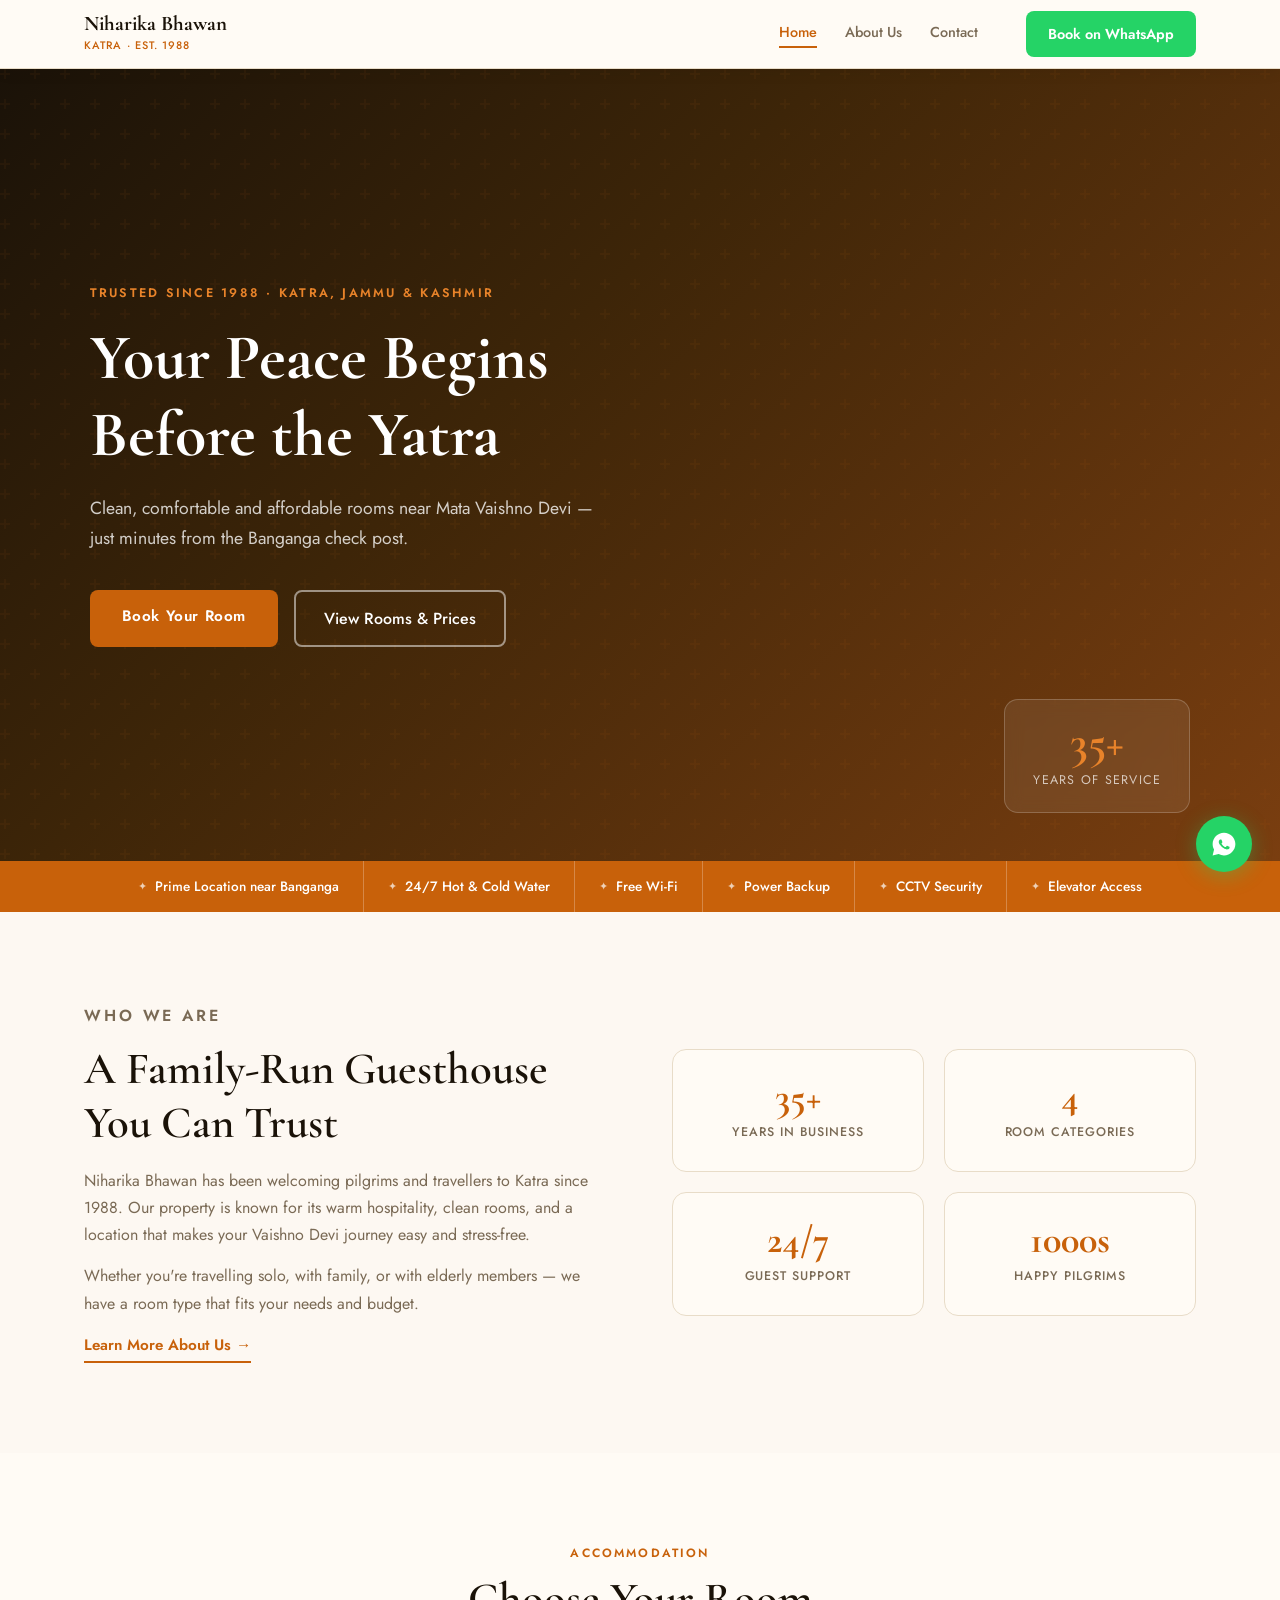
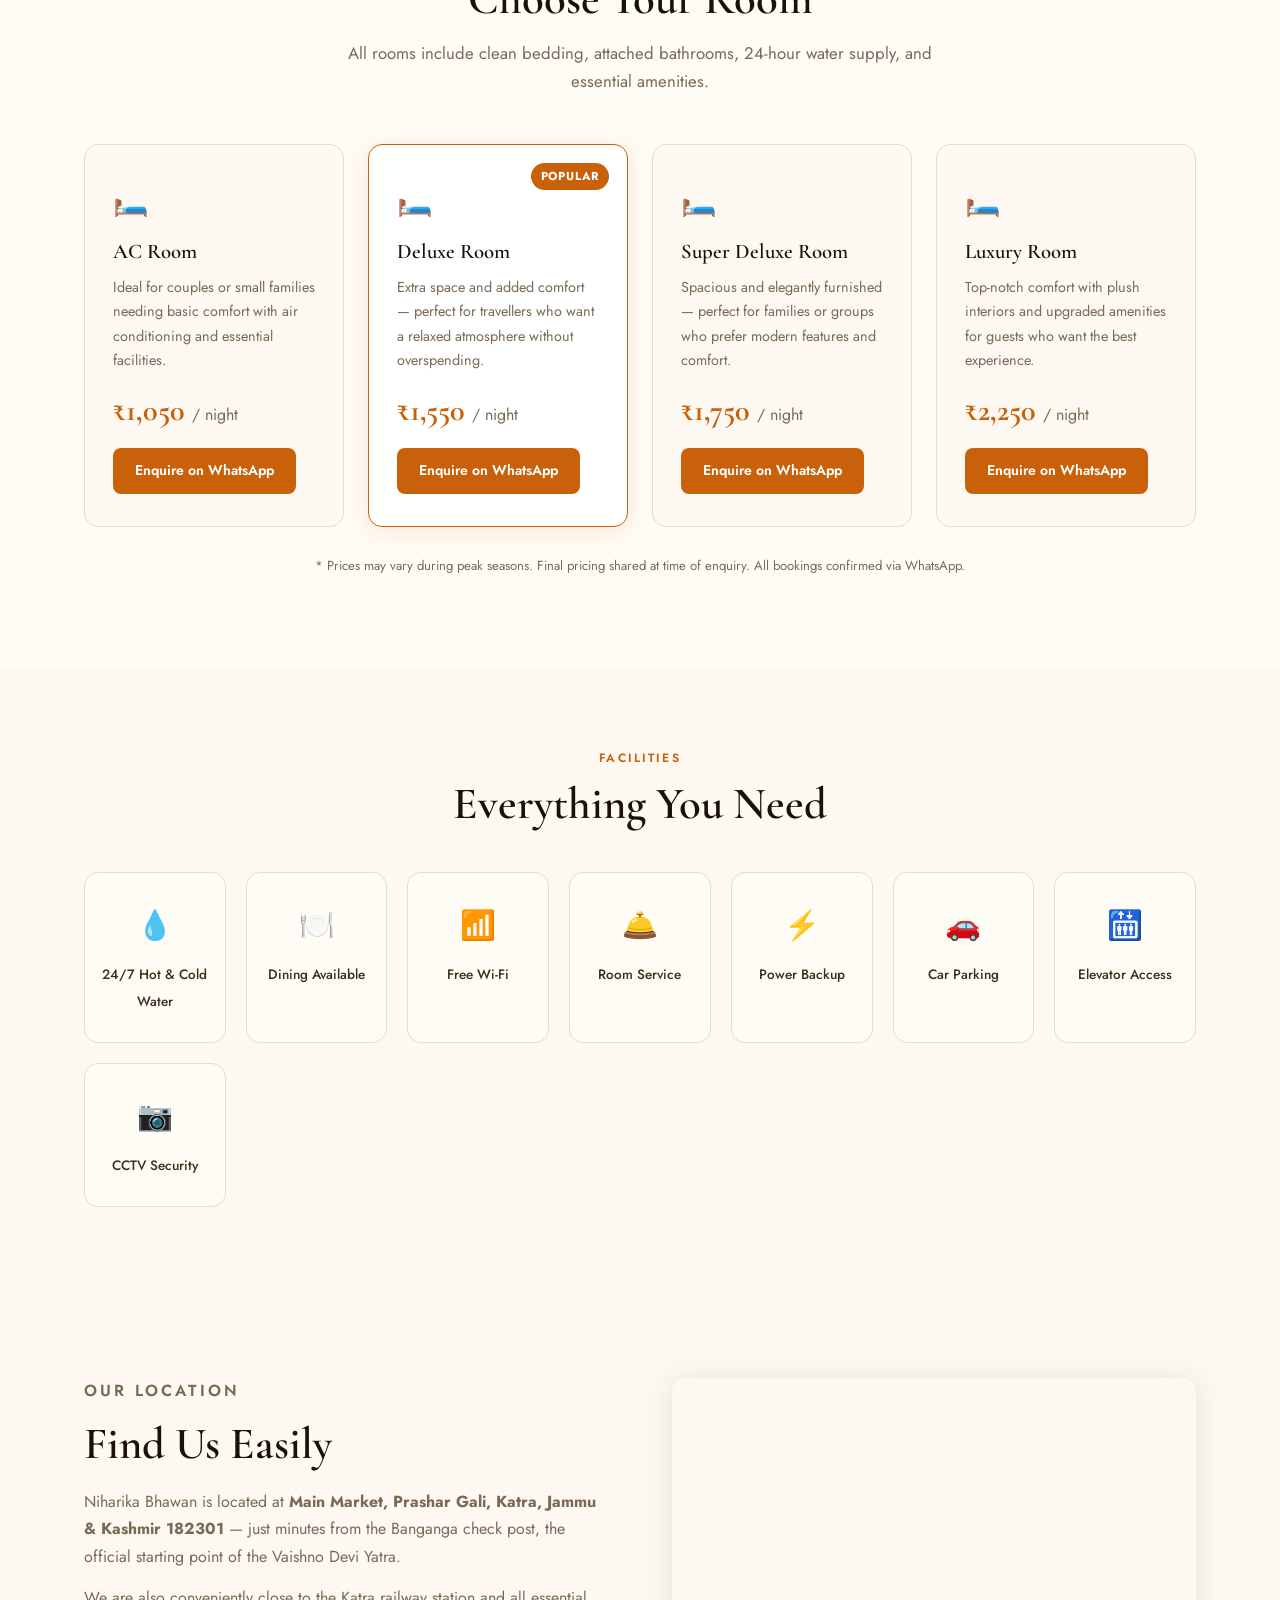
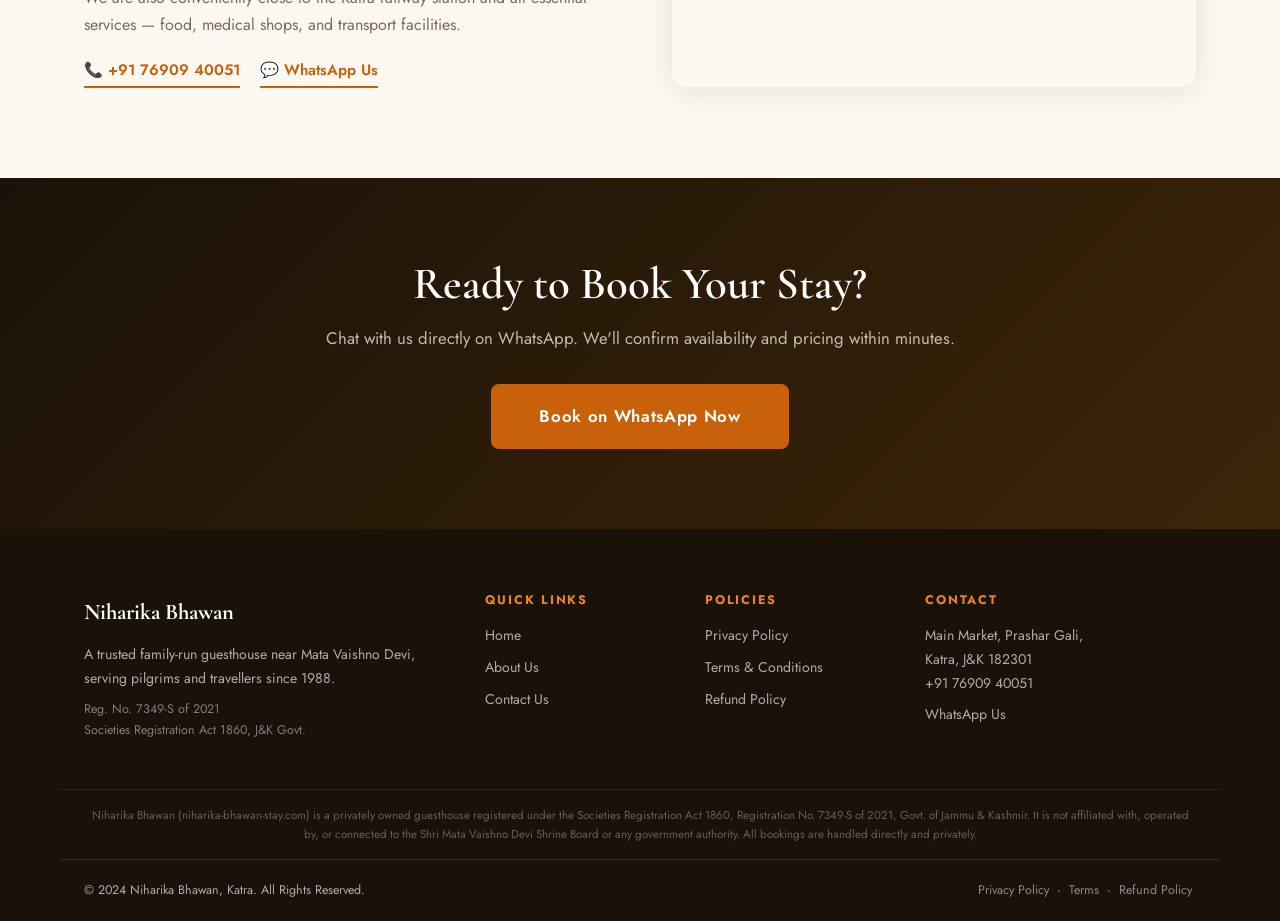
==== commit 0405e1de: "registration number changes" ====
--- a/index.html
+++ b/index.html
@@ -177,31 +177,6 @@
     </div>
   </section>
 
-  <!-- HELICOPTER & ROPEWAY -->
-  <section class="services">
-    <div class="container">
-      <p class="section-eyebrow">Yatra Services</p>
-      <h2>Helicopter & Ropeway Assistance</h2>
-      <p class="section-sub">We assist pilgrims in booking helicopter and ropeway services through authorized channels, making your Vaishno Devi journey comfortable and hassle-free.</p>
-      <div class="services-grid">
-        <div class="service-card">
-          <div class="service-icon">🚁</div>
-          <h3>Helicopter Booking</h3>
-          <p>The fastest way to reach Mata Vaishno Devi. Skip long queues and enjoy a smooth, comfortable ride. Ideal for senior citizens, families, and those short on time.</p>
-          <div class="service-price">₹3,300 <span>/ person</span></div>
-          <a href="https://wa.me/917690940051?text=Hi%2C%20I%20need%20help%20with%20Helicopter%20Booking%20for%20Vaishno%20Devi." target="_blank" class="btn-room">Enquire on WhatsApp</a>
-        </div>
-        <div class="service-card">
-          <div class="service-icon">🚡</div>
-          <h3>Ropeway Booking</h3>
-          <p>A relaxed and scenic journey with beautiful views along the way. Popular choice for families and elderly pilgrims who prefer a comfortable travel option.</p>
-          <div class="service-price">₹800 <span>/ person</span></div>
-          <a href="https://wa.me/917690940051?text=Hi%2C%20I%20need%20help%20with%20Ropeway%20Booking%20for%20Vaishno%20Devi." target="_blank" class="btn-room">Enquire on WhatsApp</a>
-        </div>
-      </div>
-      <p class="services-disclaimer">⚠️ Disclaimer: Niharika Bhawan assists guests with helicopter and ropeway bookings as an authorized agent. Final bookings are processed through official operators and are subject to availability. Prices shown are indicative and may vary. We are not the official government booking portal.</p>
-    </div>
-  </section>
 
   <!-- LOCATION -->
   <section class="location-section">
@@ -237,6 +212,7 @@
       <div class="footer-col">
         <div class="footer-logo">Niharika Bhawan</div>
         <p>A trusted family-run guesthouse near Mata Vaishno Devi, serving pilgrims and travellers since 1988.</p>
+        <p style="font-size:0.78rem;margin-top:8px;color:rgba(255,255,255,0.45);">Reg. No. 7349-S of 2021<br/>Societies Registration Act 1860, J&amp;K Govt.</p>
       </div>
       <div class="footer-col">
         <h4>Quick Links</h4>
@@ -257,6 +233,9 @@
         <a href="https://wa.me/917690940051" target="_blank">WhatsApp Us</a>
       </div>
     </div>
+      <div class="footer-disclaimer">
+        <p>Niharika Bhawan (niharika-bhawan-stay.com) is a privately owned guesthouse registered under the Societies Registration Act 1860, Registration No. 7349-S of 2021, Govt. of Jammu &amp; Kashmir. It is not affiliated with, operated by, or connected to the Shri Mata Vaishno Devi Shrine Board or any government authority. All bookings are handled directly and privately.</p>
+      </div>
     <div class="footer-bottom">
       <p>© 2024 Niharika Bhawan, Katra. All Rights Reserved.</p>
       <p><a href="privacy-policy.html">Privacy Policy</a> · <a href="terms.html">Terms</a> · <a href="refund-policy.html">Refund Policy</a></p>
--- a/style.css
+++ b/style.css
@@ -704,3 +704,15 @@
   .trust-item { border-right: none; border-bottom: 1px solid rgba(255,255,255,0.2); width: 100%; }
   .footer-bottom { flex-direction: column; text-align: center; }
 }
+
+/* ---- FOOTER DISCLAIMER ---- */
+.footer-disclaimer {
+  max-width: 1160px;
+  margin: 0 auto;
+  padding: 16px 24px;
+  border-top: 1px solid rgba(255,255,255,0.08);
+  font-size: 0.72rem;
+  color: rgba(255,255,255,0.32);
+  line-height: 1.6;
+  text-align: center;
+}
